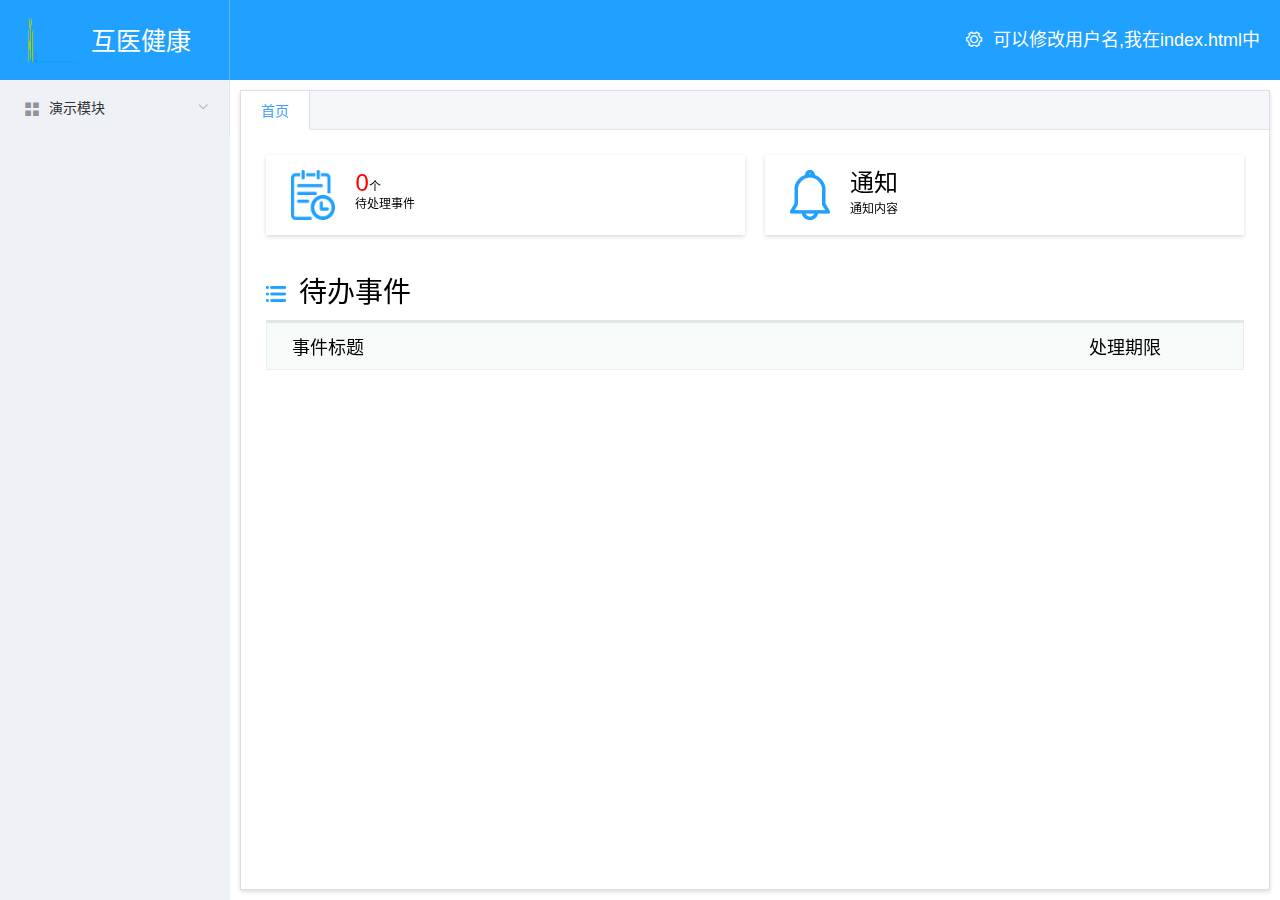
==== code/vaey/html/index.html @ 410dc866 "add" ====
<!DOCTYPE html>
<html lang="zh-CN">
<head>
    <meta charset="UTF-8">
    <title>互医健康UI系统展示</title>
    <link rel="stylesheet" href="../lib/element-ui/element.css">
    <link rel="stylesheet" href="../css/common.css">
    <script src="../lib/babel-polyfill/polyfill.min.js"></script>
    <script src="../lib/vue/vue.js"></script>
    <script src="../lib/element-ui/element.js"></script>
    <script src="../lib/jquery/jquery3.5.1.js"></script>
    <link rel="stylesheet" href="../component/frame/frame.css">
    <script src="../component/frame/frame.js"></script>
</head>
<body style="height: 100%;">
    <div id="app">
        <frame-component
                ref="framecomponent"
                :user-name="userName"
                logo-txt="互医健康"
                menu-url="/BNWeb/menuAction/createMenu"
                default-src="default.html"
                img-url="../img/hyjk.png"
        ></frame-component>
    </div>
</body>

<script>

    var vm = new Vue({
        el: '#app',
        data: function () {

            var _this = this
            return {
                userName: '可以修改用户名,我在index.html中'
            }
        },
        created: function () {
            var name = decodeURI(getUrlParams('userName'));
            if(name !== "undefined") {
                this.userName = name
            }
        },
        methods: {

        }
    });

    function getUrlParams(name) {
        var param = window.location.search === "" ? window.location.hash : window.location.search;
        if (param.length > 1) param = param.substring(param.indexOf("?") + 1).split("&");
        var paramObj = {};
        for (var i = 0; i < param.length; i++) {
            var p = param[i].split("=");
            paramObj[p[0]] = p[1];
        }
        if (name) return paramObj[name];
        return paramObj;
    }

    window.addEventListener('message', function (e) {

        var param = e.data;

        switch (param.type) {
            //1就是打开一个windows
            case 1:
                vm.$refs.framecomponent.openTaskWindow(param)
                //vm.$refs.framecomponent.openTaskWindow(param.opId, param.title, param.nodeName, param.nodeKey)
                break;
            default:
                break;
        }
    });
</script>

</html>
---- code/vaey/lib/element-ui/element.css ----
@charset "UTF-8";.el-pagination--small .arrow.disabled,.el-table .el-table__cell.is-hidden>*,.el-table .hidden-columns,.el-table--hidden{visibility:hidden}.el-dropdown .el-dropdown-selfdefine:focus:active,.el-dropdown .el-dropdown-selfdefine:focus:not(.focusing),.el-message__closeBtn:focus,.el-message__content:focus,.el-popover:focus,.el-popover:focus:active,.el-popover__reference:focus:hover,.el-popover__reference:focus:not(.focusing),.el-rate:active,.el-rate:focus,.el-tooltip:focus:hover,.el-tooltip:focus:not(.focusing),.el-upload-list__item.is-success:active,.el-upload-list__item.is-success:not(.focusing):focus{outline-width:0}.el-input__suffix,.el-tree.is-dragging .el-tree-node__content *{pointer-events:none}@font-face{font-family:element-icons;src:url(fonts/element-icons.woff) format("woff"),url(fonts/element-icons.ttf) format("truetype");font-weight:400;font-display:"auto";font-style:normal}[class*=" el-icon-"],[class^=el-icon-]{font-family:element-icons!important;speak:none;font-style:normal;font-weight:400;font-variant:normal;text-transform:none;line-height:1;vertical-align:baseline;display:inline-block;-webkit-font-smoothing:antialiased;-moz-osx-font-smoothing:grayscale}.el-icon-ice-cream-round:before{content:"\e6a0"}.el-icon-ice-cream-square:before{content:"\e6a3"}.el-icon-lollipop:before{content:"\e6a4"}.el-icon-potato-strips:before{content:"\e6a5"}.el-icon-milk-tea:before{content:"\e6a6"}.el-icon-ice-drink:before{content:"\e6a7"}.el-icon-ice-tea:before{content:"\e6a9"}.el-icon-coffee:before{content:"\e6aa"}.el-icon-orange:before{content:"\e6ab"}.el-icon-pear:before{content:"\e6ac"}.el-icon-apple:before{content:"\e6ad"}.el-icon-cherry:before{content:"\e6ae"}.el-icon-watermelon:before{content:"\e6af"}.el-icon-grape:before{content:"\e6b0"}.el-icon-refrigerator:before{content:"\e6b1"}.el-icon-goblet-square-full:before{content:"\e6b2"}.el-icon-goblet-square:before{content:"\e6b3"}.el-icon-goblet-full:before{content:"\e6b4"}.el-icon-goblet:before{content:"\e6b5"}.el-icon-cold-drink:before{content:"\e6b6"}.el-icon-coffee-cup:before{content:"\e6b8"}.el-icon-water-cup:before{content:"\e6b9"}.el-icon-hot-water:before{content:"\e6ba"}.el-icon-ice-cream:before{content:"\e6bb"}.el-icon-dessert:before{content:"\e6bc"}.el-icon-sugar:before{content:"\e6bd"}.el-icon-tableware:before{content:"\e6be"}.el-icon-burger:before{content:"\e6bf"}.el-icon-knife-fork:before{content:"\e6c1"}.el-icon-fork-spoon:before{content:"\e6c2"}.el-icon-chicken:before{content:"\e6c3"}.el-icon-food:before{content:"\e6c4"}.el-icon-dish-1:before{content:"\e6c5"}.el-icon-dish:before{content:"\e6c6"}.el-icon-moon-night:before{content:"\e6ee"}.el-icon-moon:before{content:"\e6f0"}.el-icon-cloudy-and-sunny:before{content:"\e6f1"}.el-icon-partly-cloudy:before{content:"\e6f2"}.el-icon-cloudy:before{content:"\e6f3"}.el-icon-sunny:before{content:"\e6f6"}.el-icon-sunset:before{content:"\e6f7"}.el-icon-sunrise-1:before{content:"\e6f8"}.el-icon-sunrise:before{content:"\e6f9"}.el-icon-heavy-rain:before{content:"\e6fa"}.el-icon-lightning:before{content:"\e6fb"}.el-icon-light-rain:before{content:"\e6fc"}.el-icon-wind-power:before{content:"\e6fd"}.el-icon-baseball:before{content:"\e712"}.el-icon-soccer:before{content:"\e713"}.el-icon-football:before{content:"\e715"}.el-icon-basketball:before{content:"\e716"}.el-icon-ship:before{content:"\e73f"}.el-icon-truck:before{content:"\e740"}.el-icon-bicycle:before{content:"\e741"}.el-icon-mobile-phone:before{content:"\e6d3"}.el-icon-service:before{content:"\e6d4"}.el-icon-key:before{content:"\e6e2"}.el-icon-unlock:before{content:"\e6e4"}.el-icon-lock:before{content:"\e6e5"}.el-icon-watch:before{content:"\e6fe"}.el-icon-watch-1:before{content:"\e6ff"}.el-icon-timer:before{content:"\e702"}.el-icon-alarm-clock:before{content:"\e703"}.el-icon-map-location:before{content:"\e704"}.el-icon-delete-location:before{content:"\e705"}.el-icon-add-location:before{content:"\e706"}.el-icon-location-information:before{content:"\e707"}.el-icon-location-outline:before{content:"\e708"}.el-icon-location:before{content:"\e79e"}.el-icon-place:before{content:"\e709"}.el-icon-discover:before{content:"\e70a"}.el-icon-first-aid-kit:before{content:"\e70b"}.el-icon-trophy-1:before{content:"\e70c"}.el-icon-trophy:before{content:"\e70d"}.el-icon-medal:before{content:"\e70e"}.el-icon-medal-1:before{content:"\e70f"}.el-icon-stopwatch:before{content:"\e710"}.el-icon-mic:before{content:"\e711"}.el-icon-copy-document:before{content:"\e718"}.el-icon-full-screen:before{content:"\e719"}.el-icon-switch-button:before{content:"\e71b"}.el-icon-aim:before{content:"\e71c"}.el-icon-crop:before{content:"\e71d"}.el-icon-odometer:before{content:"\e71e"}.el-icon-time:before{content:"\e71f"}.el-icon-bangzhu:before{content:"\e724"}.el-icon-close-notification:before{content:"\e726"}.el-icon-microphone:before{content:"\e727"}.el-icon-turn-off-microphone:before{content:"\e728"}.el-icon-position:before{content:"\e729"}.el-icon-postcard:before{content:"\e72a"}.el-icon-message:before{content:"\e72b"}.el-icon-chat-line-square:before{content:"\e72d"}.el-icon-chat-dot-square:before{content:"\e72e"}.el-icon-chat-dot-round:before{content:"\e72f"}.el-icon-chat-square:before{content:"\e730"}.el-icon-chat-line-round:before{content:"\e731"}.el-icon-chat-round:before{content:"\e732"}.el-icon-set-up:before{content:"\e733"}.el-icon-turn-off:before{content:"\e734"}.el-icon-open:before{content:"\e735"}.el-icon-connection:before{content:"\e736"}.el-icon-link:before{content:"\e737"}.el-icon-cpu:before{content:"\e738"}.el-icon-thumb:before{content:"\e739"}.el-icon-female:before{content:"\e73a"}.el-icon-male:before{content:"\e73b"}.el-icon-guide:before{content:"\e73c"}.el-icon-news:before{content:"\e73e"}.el-icon-price-tag:before{content:"\e744"}.el-icon-discount:before{content:"\e745"}.el-icon-wallet:before{content:"\e747"}.el-icon-coin:before{content:"\e748"}.el-icon-money:before{content:"\e749"}.el-icon-bank-card:before{content:"\e74a"}.el-icon-box:before{content:"\e74b"}.el-icon-present:before{content:"\e74c"}.el-icon-sell:before{content:"\e6d5"}.el-icon-sold-out:before{content:"\e6d6"}.el-icon-shopping-bag-2:before{content:"\e74d"}.el-icon-shopping-bag-1:before{content:"\e74e"}.el-icon-shopping-cart-2:before{content:"\e74f"}.el-icon-shopping-cart-1:before{content:"\e750"}.el-icon-shopping-cart-full:before{content:"\e751"}.el-icon-smoking:before{content:"\e752"}.el-icon-no-smoking:before{content:"\e753"}.el-icon-house:before{content:"\e754"}.el-icon-table-lamp:before{content:"\e755"}.el-icon-school:before{content:"\e756"}.el-icon-office-building:before{content:"\e757"}.el-icon-toilet-paper:before{content:"\e758"}.el-icon-notebook-2:before{content:"\e759"}.el-icon-notebook-1:before{content:"\e75a"}.el-icon-files:before{content:"\e75b"}.el-icon-collection:before{content:"\e75c"}.el-icon-receiving:before{content:"\e75d"}.el-icon-suitcase-1:before{content:"\e760"}.el-icon-suitcase:before{content:"\e761"}.el-icon-film:before{content:"\e763"}.el-icon-collection-tag:before{content:"\e765"}.el-icon-data-analysis:before{content:"\e766"}.el-icon-pie-chart:before{content:"\e767"}.el-icon-data-board:before{content:"\e768"}.el-icon-data-line:before{content:"\e76d"}.el-icon-reading:before{content:"\e769"}.el-icon-magic-stick:before{content:"\e76a"}.el-icon-coordinate:before{content:"\e76b"}.el-icon-mouse:before{content:"\e76c"}.el-icon-brush:before{content:"\e76e"}.el-icon-headset:before{content:"\e76f"}.el-icon-umbrella:before{content:"\e770"}.el-icon-scissors:before{content:"\e771"}.el-icon-mobile:before{content:"\e773"}.el-icon-attract:before{content:"\e774"}.el-icon-monitor:before{content:"\e775"}.el-icon-search:before{content:"\e778"}.el-icon-takeaway-box:before{content:"\e77a"}.el-icon-paperclip:before{content:"\e77d"}.el-icon-printer:before{content:"\e77e"}.el-icon-document-add:before{content:"\e782"}.el-icon-document:before{content:"\e785"}.el-icon-document-checked:before{content:"\e786"}.el-icon-document-copy:before{content:"\e787"}.el-icon-document-delete:before{content:"\e788"}.el-icon-document-remove:before{content:"\e789"}.el-icon-tickets:before{content:"\e78b"}.el-icon-folder-checked:before{content:"\e77f"}.el-icon-folder-delete:before{content:"\e780"}.el-icon-folder-remove:before{content:"\e781"}.el-icon-folder-add:before{content:"\e783"}.el-icon-folder-opened:before{content:"\e784"}.el-icon-folder:before{content:"\e78a"}.el-icon-edit-outline:before{content:"\e764"}.el-icon-edit:before{content:"\e78c"}.el-icon-date:before{content:"\e78e"}.el-icon-c-scale-to-original:before{content:"\e7c6"}.el-icon-view:before{content:"\e6ce"}.el-icon-loading:before{content:"\e6cf"}.el-icon-rank:before{content:"\e6d1"}.el-icon-sort-down:before{content:"\e7c4"}.el-icon-sort-up:before{content:"\e7c5"}.el-icon-sort:before{content:"\e6d2"}.el-icon-finished:before{content:"\e6cd"}.el-icon-refresh-left:before{content:"\e6c7"}.el-icon-refresh-right:before{content:"\e6c8"}.el-icon-refresh:before{content:"\e6d0"}.el-icon-video-play:before{content:"\e7c0"}.el-icon-video-pause:before{content:"\e7c1"}.el-icon-d-arrow-right:before{content:"\e6dc"}.el-icon-d-arrow-left:before{content:"\e6dd"}.el-icon-arrow-up:before{content:"\e6e1"}.el-icon-arrow-down:before{content:"\e6df"}.el-icon-arrow-right:before{content:"\e6e0"}.el-icon-arrow-left:before{content:"\e6de"}.el-icon-top-right:before{content:"\e6e7"}.el-icon-top-left:before{content:"\e6e8"}.el-icon-top:before{content:"\e6e6"}.el-icon-bottom:before{content:"\e6eb"}.el-icon-right:before{content:"\e6e9"}.el-icon-back:before{content:"\e6ea"}.el-icon-bottom-right:before{content:"\e6ec"}.el-icon-bottom-left:before{content:"\e6ed"}.el-icon-caret-top:before{content:"\e78f"}.el-icon-caret-bottom:before{content:"\e790"}.el-icon-caret-right:before{content:"\e791"}.el-icon-caret-left:before{content:"\e792"}.el-icon-d-caret:before{content:"\e79a"}.el-icon-share:before{content:"\e793"}.el-icon-menu:before{content:"\e798"}.el-icon-s-grid:before{content:"\e7a6"}.el-icon-s-check:before{content:"\e7a7"}.el-icon-s-data:before{content:"\e7a8"}.el-icon-s-opportunity:before{content:"\e7aa"}.el-icon-s-custom:before{content:"\e7ab"}.el-icon-s-claim:before{content:"\e7ad"}.el-icon-s-finance:before{content:"\e7ae"}.el-icon-s-comment:before{content:"\e7af"}.el-icon-s-flag:before{content:"\e7b0"}.el-icon-s-marketing:before{content:"\e7b1"}.el-icon-s-shop:before{content:"\e7b4"}.el-icon-s-open:before{content:"\e7b5"}.el-icon-s-management:before{content:"\e7b6"}.el-icon-s-ticket:before{content:"\e7b7"}.el-icon-s-release:before{content:"\e7b8"}.el-icon-s-home:before{content:"\e7b9"}.el-icon-s-promotion:before{content:"\e7ba"}.el-icon-s-operation:before{content:"\e7bb"}.el-icon-s-unfold:before{content:"\e7bc"}.el-icon-s-fold:before{content:"\e7a9"}.el-icon-s-platform:before{content:"\e7bd"}.el-icon-s-order:before{content:"\e7be"}.el-icon-s-cooperation:before{content:"\e7bf"}.el-icon-bell:before{content:"\e725"}.el-icon-message-solid:before{content:"\e799"}.el-icon-video-camera:before{content:"\e772"}.el-icon-video-camera-solid:before{content:"\e796"}.el-icon-camera:before{content:"\e779"}.el-icon-camera-solid:before{content:"\e79b"}.el-icon-download:before{content:"\e77c"}.el-icon-upload2:before{content:"\e77b"}.el-icon-upload:before{content:"\e7c3"}.el-icon-picture-outline-round:before{content:"\e75f"}.el-icon-picture-outline:before{content:"\e75e"}.el-icon-picture:before{content:"\e79f"}.el-icon-close:before{content:"\e6db"}.el-icon-check:before{content:"\e6da"}.el-icon-plus:before{content:"\e6d9"}.el-icon-minus:before{content:"\e6d8"}.el-icon-help:before{content:"\e73d"}.el-icon-s-help:before{content:"\e7b3"}.el-icon-circle-close:before{content:"\e78d"}.el-icon-circle-check:before{content:"\e720"}.el-icon-circle-plus-outline:before{content:"\e723"}.el-icon-remove-outline:before{content:"\e722"}.el-icon-zoom-out:before{content:"\e776"}.el-icon-zoom-in:before{content:"\e777"}.el-icon-error:before{content:"\e79d"}.el-icon-success:before{content:"\e79c"}.el-icon-circle-plus:before{content:"\e7a0"}.el-icon-remove:before{content:"\e7a2"}.el-icon-info:before{content:"\e7a1"}.el-icon-question:before{content:"\e7a4"}.el-icon-warning-outline:before{content:"\e6c9"}.el-icon-warning:before{content:"\e7a3"}.el-icon-goods:before{content:"\e7c2"}.el-icon-s-goods:before{content:"\e7b2"}.el-icon-star-off:before{content:"\e717"}.el-icon-star-on:before{content:"\e797"}.el-icon-more-outline:before{content:"\e6cc"}.el-icon-more:before{content:"\e794"}.el-icon-phone-outline:before{content:"\e6cb"}.el-icon-phone:before{content:"\e795"}.el-icon-user:before{content:"\e6e3"}.el-icon-user-solid:before{content:"\e7a5"}.el-icon-setting:before{content:"\e6ca"}.el-icon-s-tools:before{content:"\e7ac"}.el-icon-delete:before{content:"\e6d7"}.el-icon-delete-solid:before{content:"\e7c9"}.el-icon-eleme:before{content:"\e7c7"}.el-icon-platform-eleme:before{content:"\e7ca"}.el-icon-loading{-webkit-animation:rotating 2s linear infinite;animation:rotating 2s linear infinite}.el-icon--right{margin-left:5px}.el-icon--left{margin-right:5px}@-webkit-keyframes rotating{0%{-webkit-transform:rotateZ(0);transform:rotateZ(0)}100%{-webkit-transform:rotateZ(360deg);transform:rotateZ(360deg)}}@keyframes rotating{0%{-webkit-transform:rotateZ(0);transform:rotateZ(0)}100%{-webkit-transform:rotateZ(360deg);transform:rotateZ(360deg)}}.el-pagination{white-space:nowrap;padding:2px 5px;color:#303133;font-weight:700}.el-pagination::after,.el-pagination::before{display:table;content:""}.el-pagination::after{clear:both}.el-pagination button,.el-pagination span:not([class*=suffix]){display:inline-block;font-size:13px;min-width:35.5px;height:28px;line-height:28px;vertical-align:top;-webkit-box-sizing:border-box;box-sizing:border-box}.el-pagination .el-input__inner{text-align:center;-moz-appearance:textfield;line-height:normal}.el-pagination .el-input__suffix{right:0;-webkit-transform:scale(.8);transform:scale(.8)}.el-pagination .el-select .el-input{width:100px;margin:0 5px}.el-pagination .el-select .el-input .el-input__inner{padding-right:25px;border-radius:3px}.el-pagination button{border:none;padding:0 6px;background:0 0}.el-pagination button:focus{outline:0}.el-pagination button:hover{color:#409EFF}.el-pagination button:disabled{color:#C0C4CC;background-color:#FFF;cursor:not-allowed}.el-pagination .btn-next,.el-pagination .btn-prev{background:center center no-repeat #FFF;background-size:16px;cursor:pointer;margin:0;color:#303133}.el-pagination .btn-next .el-icon,.el-pagination .btn-prev .el-icon{display:block;font-size:12px;font-weight:700}.el-pagination .btn-prev{padding-right:12px}.el-pagination .btn-next{padding-left:12px}.el-pagination .el-pager li.disabled{color:#C0C4CC;cursor:not-allowed}.el-pager li,.el-pager li.btn-quicknext:hover,.el-pager li.btn-quickprev:hover{cursor:pointer}.el-pagination--small .btn-next,.el-pagination--small .btn-prev,.el-pagination--small .el-pager li,.el-pagination--small .el-pager li.btn-quicknext,.el-pagination--small .el-pager li.btn-quickprev,.el-pagination--small .el-pager li:last-child{border-color:transparent;font-size:12px;line-height:22px;height:22px;min-width:22px}.el-pagination--small .more::before,.el-pagination--small li.more::before{line-height:24px}.el-pagination--small button,.el-pagination--small span:not([class*=suffix]){height:22px;line-height:22px}.el-pagination--small .el-pagination__editor,.el-pagination--small .el-pagination__editor.el-input .el-input__inner{height:22px}.el-pagination__sizes{margin:0 10px 0 0;font-weight:400;color:#606266}.el-pagination__sizes .el-input .el-input__inner{font-size:13px;padding-left:8px}.el-pagination__sizes .el-input .el-input__inner:hover{border-color:#409EFF}.el-pagination__total{margin-right:10px;font-weight:400;color:#606266}.el-pagination__jump{margin-left:24px;font-weight:400;color:#606266}.el-pagination__jump .el-input__inner{padding:0 3px}.el-pagination__rightwrapper{float:right}.el-pagination__editor{line-height:18px;padding:0 2px;height:28px;text-align:center;margin:0 2px;-webkit-box-sizing:border-box;box-sizing:border-box;border-radius:3px}.el-pager,.el-pagination.is-background .btn-next,.el-pagination.is-background .btn-prev{padding:0}.el-pagination__editor.el-input{width:50px}.el-pagination__editor.el-input .el-input__inner{height:28px}.el-pagination__editor .el-input__inner::-webkit-inner-spin-button,.el-pagination__editor .el-input__inner::-webkit-outer-spin-button{-webkit-appearance:none;margin:0}.el-pagination.is-background .btn-next,.el-pagination.is-background .btn-prev,.el-pagination.is-background .el-pager li{margin:0 5px;background-color:#f4f4f5;color:#606266;min-width:30px;border-radius:2px}.el-pagination.is-background .btn-next.disabled,.el-pagination.is-background .btn-next:disabled,.el-pagination.is-background .btn-prev.disabled,.el-pagination.is-background .btn-prev:disabled,.el-pagination.is-background .el-pager li.disabled{color:#C0C4CC}.el-pagination.is-background .el-pager li:not(.disabled):hover{color:#409EFF}.el-pagination.is-background .el-pager li:not(.disabled).active{background-color:#409EFF;color:#FFF}.el-dialog,.el-pager li{background:#FFF;-webkit-box-sizing:border-box}.el-pagination.is-background.el-pagination--small .btn-next,.el-pagination.is-background.el-pagination--small .btn-prev,.el-pagination.is-background.el-pagination--small .el-pager li{margin:0 3px;min-width:22px}.el-pager,.el-pager li{vertical-align:top;margin:0;display:inline-block}.el-pager{-webkit-user-select:none;-moz-user-select:none;-ms-user-select:none;user-select:none;list-style:none;font-size:0}.el-date-table,.el-table th.el-table__cell{-webkit-user-select:none;-moz-user-select:none}.el-pager .more::before{line-height:30px}.el-pager li{padding:0 4px;font-size:13px;min-width:35.5px;height:28px;line-height:28px;box-sizing:border-box;text-align:center}.el-menu--collapse .el-menu .el-submenu,.el-menu--popup{min-width:200px}.el-pager li.btn-quicknext,.el-pager li.btn-quickprev{line-height:28px;color:#303133}.el-pager li.btn-quicknext.disabled,.el-pager li.btn-quickprev.disabled{color:#C0C4CC}.el-pager li.active+li{border-left:0}.el-pager li:hover{color:#409EFF}.el-pager li.active{color:#409EFF;cursor:default}@-webkit-keyframes v-modal-in{0%{opacity:0}}@-webkit-keyframes v-modal-out{100%{opacity:0}}.el-dialog{position:relative;margin:0 auto 50px;border-radius:2px;-webkit-box-shadow:0 1px 3px rgba(0,0,0,.3);box-shadow:0 1px 3px rgba(0,0,0,.3);box-sizing:border-box;width:50%}.el-dialog.is-fullscreen{width:100%;margin-top:0;margin-bottom:0;height:100%;overflow:auto}.el-dialog__wrapper{position:fixed;top:0;right:0;bottom:0;left:0;overflow:auto;margin:0}.el-dialog__header{padding:20px 20px 10px}.el-dialog__headerbtn{position:absolute;top:20px;right:20px;padding:0;background:0 0;border:none;outline:0;cursor:pointer;font-size:16px}.el-dialog__headerbtn .el-dialog__close{color:#909399}.el-dialog__headerbtn:focus .el-dialog__close,.el-dialog__headerbtn:hover .el-dialog__close{color:#409EFF}.el-dialog__title{line-height:24px;font-size:18px;color:#303133}.el-dialog__body{padding:30px 20px;color:#606266;font-size:14px;word-break:break-all}.el-dialog__footer{padding:10px 20px 20px;text-align:right;-webkit-box-sizing:border-box;box-sizing:border-box}.el-dialog--center{text-align:center}.el-dialog--center .el-dialog__body{text-align:initial;padding:25px 25px 30px}.el-dialog--center .el-dialog__footer{text-align:inherit}.dialog-fade-enter-active{-webkit-animation:dialog-fade-in .3s;animation:dialog-fade-in .3s}.dialog-fade-leave-active{-webkit-animation:dialog-fade-out .3s;animation:dialog-fade-out .3s}@-webkit-keyframes dialog-fade-in{0%{-webkit-transform:translate3d(0,-20px,0);transform:translate3d(0,-20px,0);opacity:0}100%{-webkit-transform:translate3d(0,0,0);transform:translate3d(0,0,0);opacity:1}}@keyframes dialog-fade-in{0%{-webkit-transform:translate3d(0,-20px,0);transform:translate3d(0,-20px,0);opacity:0}100%{-webkit-transform:translate3d(0,0,0);transform:translate3d(0,0,0);opacity:1}}@-webkit-keyframes dialog-fade-out{0%{-webkit-transform:translate3d(0,0,0);transform:translate3d(0,0,0);opacity:1}100%{-webkit-transform:translate3d(0,-20px,0);transform:translate3d(0,-20px,0);opacity:0}}@keyframes dialog-fade-out{0%{-webkit-transform:translate3d(0,0,0);transform:translate3d(0,0,0);opacity:1}100%{-webkit-transform:translate3d(0,-20px,0);transform:translate3d(0,-20px,0);opacity:0}}.el-autocomplete{position:relative;display:inline-block}.el-autocomplete-suggestion{margin:5px 0;-webkit-box-shadow:0 2px 12px 0 rgba(0,0,0,.1);box-shadow:0 2px 12px 0 rgba(0,0,0,.1);border-radius:4px;border:1px solid #E4E7ED;-webkit-box-sizing:border-box;box-sizing:border-box;background-color:#FFF}.el-dropdown-menu,.el-menu--collapse .el-submenu .el-menu{z-index:10;-webkit-box-shadow:0 2px 12px 0 rgba(0,0,0,.1)}.el-autocomplete-suggestion__wrap{max-height:280px;padding:10px 0;-webkit-box-sizing:border-box;box-sizing:border-box}.el-autocomplete-suggestion__list{margin:0;padding:0}.el-autocomplete-suggestion li{padding:0 20px;margin:0;line-height:34px;cursor:pointer;color:#606266;font-size:14px;list-style:none;white-space:nowrap;overflow:hidden;text-overflow:ellipsis}.el-autocomplete-suggestion li.highlighted,.el-autocomplete-suggestion li:hover{background-color:#F5F7FA}.el-autocomplete-suggestion li.divider{margin-top:6px;border-top:1px solid #000}.el-autocomplete-suggestion li.divider:last-child{margin-bottom:-6px}.el-autocomplete-suggestion.is-loading li{text-align:center;height:100px;line-height:100px;font-size:20px;color:#999}.el-autocomplete-suggestion.is-loading li::after{display:inline-block;content:"";height:100%;vertical-align:middle}.el-autocomplete-suggestion.is-loading li:hover{background-color:#FFF}.el-autocomplete-suggestion.is-loading .el-icon-loading{vertical-align:middle}.el-dropdown{display:inline-block;position:relative;color:#606266;font-size:14px}.el-dropdown .el-button-group{display:block}.el-dropdown .el-button-group .el-button{float:none}.el-dropdown .el-dropdown__caret-button{padding-left:5px;padding-right:5px;position:relative;border-left:none}.el-dropdown .el-dropdown__caret-button::before{content:"";position:absolute;display:block;width:1px;top:5px;bottom:5px;left:0;background:rgba(255,255,255,.5)}.el-dropdown .el-dropdown__caret-button.el-button--default::before{background:rgba(220,223,230,.5)}.el-dropdown .el-dropdown__caret-button:hover:not(.is-disabled)::before{top:0;bottom:0}.el-dropdown .el-dropdown__caret-button .el-dropdown__icon{padding-left:0}.el-dropdown__icon{font-size:12px;margin:0 3px}.el-dropdown [disabled]{cursor:not-allowed;color:#bbb}.el-dropdown-menu{position:absolute;top:0;left:0;padding:10px 0;margin:5px 0;background-color:#FFF;border:1px solid #EBEEF5;border-radius:4px;box-shadow:0 2px 12px 0 rgba(0,0,0,.1)}.el-dropdown-menu__item{list-style:none;line-height:36px;padding:0 20px;margin:0;font-size:14px;color:#606266;cursor:pointer;outline:0}.el-dropdown-menu__item:focus,.el-dropdown-menu__item:not(.is-disabled):hover{background-color:#ecf5ff;color:#66b1ff}.el-dropdown-menu__item i{margin-right:5px}.el-dropdown-menu__item--divided{position:relative;margin-top:6px;border-top:1px solid #EBEEF5}.el-dropdown-menu__item--divided:before{content:"";height:6px;display:block;margin:0 -20px;background-color:#FFF}.el-dropdown-menu__item.is-disabled{cursor:default;color:#bbb;pointer-events:none}.el-dropdown-menu--medium{padding:6px 0}.el-dropdown-menu--medium .el-dropdown-menu__item{line-height:30px;padding:0 17px;font-size:14px}.el-dropdown-menu--medium .el-dropdown-menu__item.el-dropdown-menu__item--divided{margin-top:6px}.el-dropdown-menu--medium .el-dropdown-menu__item.el-dropdown-menu__item--divided:before{height:6px;margin:0 -17px}.el-dropdown-menu--small{padding:6px 0}.el-dropdown-menu--small .el-dropdown-menu__item{line-height:27px;padding:0 15px;font-size:13px}.el-dropdown-menu--small .el-dropdown-menu__item.el-dropdown-menu__item--divided{margin-top:4px}.el-dropdown-menu--small .el-dropdown-menu__item.el-dropdown-menu__item--divided:before{height:4px;margin:0 -15px}.el-dropdown-menu--mini{padding:3px 0}.el-dropdown-menu--mini .el-dropdown-menu__item{line-height:24px;padding:0 10px;font-size:12px}.el-dropdown-menu--mini .el-dropdown-menu__item.el-dropdown-menu__item--divided{margin-top:3px}.el-dropdown-menu--mini .el-dropdown-menu__item.el-dropdown-menu__item--divided:before{height:3px;margin:0 -10px}.el-menu{border-right:solid 1px #e6e6e6;list-style:none;position:relative;margin:0;padding-left:0;background-color:#FFF}.el-menu--horizontal>.el-menu-item:not(.is-disabled):focus,.el-menu--horizontal>.el-menu-item:not(.is-disabled):hover,.el-menu--horizontal>.el-submenu .el-submenu__title:hover{background-color:#fff}.el-menu::after,.el-menu::before{display:table;content:""}.el-menu::after{clear:both}.el-menu.el-menu--horizontal{border-bottom:solid 1px #e6e6e6}.el-menu--horizontal{border-right:none}.el-menu--horizontal>.el-menu-item{float:left;height:60px;line-height:60px;margin:0;border-bottom:2px solid transparent;color:#909399}.el-menu--horizontal>.el-menu-item a,.el-menu--horizontal>.el-menu-item a:hover{color:inherit}.el-menu--horizontal>.el-submenu{float:left}.el-menu--horizontal>.el-submenu:focus,.el-menu--horizontal>.el-submenu:hover{outline:0}.el-menu--horizontal>.el-submenu:focus .el-submenu__title,.el-menu--horizontal>.el-submenu:hover .el-submenu__title{color:#303133}.el-menu--horizontal>.el-submenu.is-active .el-submenu__title{border-bottom:2px solid #409EFF;color:#303133}.el-menu--horizontal>.el-submenu .el-submenu__title{height:60px;line-height:60px;border-bottom:2px solid transparent;color:#909399}.el-menu--horizontal>.el-submenu .el-submenu__icon-arrow{position:static;vertical-align:middle;margin-left:8px;margin-top:-3px}.el-menu--horizontal .el-menu .el-menu-item,.el-menu--horizontal .el-menu .el-submenu__title{background-color:#FFF;float:none;height:36px;line-height:36px;padding:0 10px;color:#909399}.el-menu--horizontal .el-menu .el-menu-item.is-active,.el-menu--horizontal .el-menu .el-submenu.is-active>.el-submenu__title{color:#303133}.el-menu--horizontal .el-menu-item:not(.is-disabled):focus,.el-menu--horizontal .el-menu-item:not(.is-disabled):hover{outline:0;color:#303133}.el-menu--horizontal>.el-menu-item.is-active{border-bottom:2px solid #409EFF;color:#303133}.el-menu--collapse{width:64px}.el-menu--collapse>.el-menu-item [class^=el-icon-],.el-menu--collapse>.el-submenu>.el-submenu__title [class^=el-icon-]{margin:0;vertical-align:middle;width:24px;text-align:center}.el-menu--collapse>.el-menu-item .el-submenu__icon-arrow,.el-menu--collapse>.el-submenu>.el-submenu__title .el-submenu__icon-arrow{display:none}.el-menu--collapse>.el-menu-item span,.el-menu--collapse>.el-submenu>.el-submenu__title span{height:0;width:0;overflow:hidden;visibility:hidden;display:inline-block}.el-menu--collapse>.el-menu-item.is-active i{color:inherit}.el-menu--collapse .el-submenu{position:relative}.el-menu--collapse .el-submenu .el-menu{position:absolute;margin-left:5px;top:0;left:100%;border:1px solid #E4E7ED;border-radius:2px;box-shadow:0 2px 12px 0 rgba(0,0,0,.1)}.el-menu-item,.el-submenu__title{height:56px;line-height:56px;position:relative;-webkit-box-sizing:border-box;white-space:nowrap;list-style:none}.el-menu--collapse .el-submenu.is-opened>.el-submenu__title .el-submenu__icon-arrow{-webkit-transform:none;transform:none}.el-menu--popup{z-index:100;border:none;padding:5px 0;border-radius:2px;-webkit-box-shadow:0 2px 12px 0 rgba(0,0,0,.1);box-shadow:0 2px 12px 0 rgba(0,0,0,.1)}.el-menu--popup-bottom-start{margin-top:5px}.el-menu--popup-right-start{margin-left:5px;margin-right:5px}.el-menu-item{font-size:14px;color:#303133;padding:0 20px;cursor:pointer;-webkit-transition:border-color .3s,background-color .3s,color .3s;transition:border-color .3s,background-color .3s,color .3s;box-sizing:border-box}.el-menu-item *{vertical-align:middle}.el-menu-item i{color:#909399}.el-menu-item:focus,.el-menu-item:hover{outline:0;background-color:#ecf5ff}.el-menu-item.is-disabled{opacity:.25;cursor:not-allowed;background:0 0!important}.el-menu-item [class^=el-icon-]{margin-right:5px;width:24px;text-align:center;font-size:18px;vertical-align:middle}.el-menu-item.is-active{color:#409EFF}.el-menu-item.is-active i{color:inherit}.el-submenu{list-style:none;margin:0;padding-left:0}.el-submenu__title{font-size:14px;color:#303133;padding:0 20px;cursor:pointer;-webkit-transition:border-color .3s,background-color .3s,color .3s;transition:border-color .3s,background-color .3s,color .3s;box-sizing:border-box}.el-submenu__title *{vertical-align:middle}.el-submenu__title i{color:#909399}.el-submenu__title:focus,.el-submenu__title:hover{outline:0;background-color:#ecf5ff}.el-submenu__title.is-disabled{opacity:.25;cursor:not-allowed;background:0 0!important}.el-submenu__title:hover{background-color:#ecf5ff}.el-submenu .el-menu{border:none}.el-submenu .el-menu-item{height:50px;line-height:50px;padding:0 45px;min-width:200px}.el-submenu__icon-arrow{position:absolute;top:50%;right:20px;margin-top:-7px;-webkit-transition:-webkit-transform .3s;transition:-webkit-transform .3s;transition:transform .3s;transition:transform .3s,-webkit-transform .3s;font-size:12px}.el-submenu.is-active .el-submenu__title{border-bottom-color:#409EFF}.el-submenu.is-opened>.el-submenu__title .el-submenu__icon-arrow{-webkit-transform:rotateZ(180deg);transform:rotateZ(180deg)}.el-submenu.is-disabled .el-menu-item,.el-submenu.is-disabled .el-submenu__title{opacity:.25;cursor:not-allowed;background:0 0!important}.el-submenu [class^=el-icon-]{vertical-align:middle;margin-right:5px;width:24px;text-align:center;font-size:18px}.el-menu-item-group>ul{padding:0}.el-menu-item-group__title{padding:7px 0 7px 20px;line-height:normal;font-size:12px;color:#909399}.el-radio-button__inner,.el-radio-group{display:inline-block;line-height:1;vertical-align:middle}.horizontal-collapse-transition .el-submenu__title .el-submenu__icon-arrow{-webkit-transition:.2s;transition:.2s;opacity:0}.el-radio-group{font-size:0}.el-radio-button{position:relative;display:inline-block;outline:0}.el-radio-button__inner{white-space:nowrap;background:#FFF;border:1px solid #DCDFE6;font-weight:500;border-left:0;color:#606266;-webkit-appearance:none;text-align:center;-webkit-box-sizing:border-box;box-sizing:border-box;outline:0;margin:0;position:relative;cursor:pointer;-webkit-transition:all .3s cubic-bezier(.645,.045,.355,1);transition:all .3s cubic-bezier(.645,.045,.355,1);padding:12px 20px;font-size:14px;border-radius:0}.el-radio-button__inner.is-round{padding:12px 20px}.el-radio-button__inner:hover{color:#409EFF}.el-radio-button__inner [class*=el-icon-]{line-height:.9}.el-radio-button__inner [class*=el-icon-]+span{margin-left:5px}.el-radio-button:first-child .el-radio-button__inner{border-left:1px solid #DCDFE6;border-radius:4px 0 0 4px;-webkit-box-shadow:none!important;box-shadow:none!important}.el-radio-button__orig-radio{opacity:0;outline:0;position:absolute;z-index:-1}.el-radio-button__orig-radio:checked+.el-radio-button__inner{color:#FFF;background-color:#409EFF;border-color:#409EFF;-webkit-box-shadow:-1px 0 0 0 #409EFF;box-shadow:-1px 0 0 0 #409EFF}.el-radio-button__orig-radio:disabled+.el-radio-button__inner{color:#C0C4CC;cursor:not-allowed;background-image:none;background-color:#FFF;border-color:#EBEEF5;-webkit-box-shadow:none;box-shadow:none}.el-radio-button__orig-radio:disabled:checked+.el-radio-button__inner{background-color:#F2F6FC}.el-radio-button:last-child .el-radio-button__inner{border-radius:0 4px 4px 0}.el-popover,.el-radio-button:first-child:last-child .el-radio-button__inner{border-radius:4px}.el-radio-button--medium .el-radio-button__inner{padding:10px 20px;font-size:14px;border-radius:0}.el-radio-button--medium .el-radio-button__inner.is-round{padding:10px 20px}.el-radio-button--small .el-radio-button__inner{padding:9px 15px;font-size:12px;border-radius:0}.el-radio-button--small .el-radio-button__inner.is-round{padding:9px 15px}.el-radio-button--mini .el-radio-button__inner{padding:7px 15px;font-size:12px;border-radius:0}.el-radio-button--mini .el-radio-button__inner.is-round{padding:7px 15px}.el-radio-button:focus:not(.is-focus):not(:active):not(.is-disabled){-webkit-box-shadow:0 0 2px 2px #409EFF;box-shadow:0 0 2px 2px #409EFF}.el-switch{display:-webkit-inline-box;display:-ms-inline-flexbox;display:inline-flex;-webkit-box-align:center;-ms-flex-align:center;align-items:center;position:relative;font-size:14px;line-height:20px;height:20px;vertical-align:middle}.el-switch__core,.el-switch__label{display:inline-block;cursor:pointer}.el-switch.is-disabled .el-switch__core,.el-switch.is-disabled .el-switch__label{cursor:not-allowed}.el-switch__label{-webkit-transition:.2s;transition:.2s;height:20px;font-size:14px;font-weight:500;vertical-align:middle;color:#303133}.el-switch__label.is-active{color:#409EFF}.el-switch__label--left{margin-right:10px}.el-switch__label--right{margin-left:10px}.el-switch__label *{line-height:1;font-size:14px;display:inline-block}.el-switch__input{position:absolute;width:0;height:0;opacity:0;margin:0}.el-switch__core{margin:0;position:relative;width:40px;height:20px;border:1px solid #DCDFE6;outline:0;border-radius:10px;-webkit-box-sizing:border-box;box-sizing:border-box;background:#DCDFE6;-webkit-transition:border-color .3s,background-color .3s;transition:border-color .3s,background-color .3s;vertical-align:middle}.el-switch__core:after{content:"";position:absolute;top:1px;left:1px;border-radius:100%;-webkit-transition:all .3s;transition:all .3s;width:16px;height:16px;background-color:#FFF}.el-switch.is-checked .el-switch__core{border-color:#409EFF;background-color:#409EFF}.el-switch.is-checked .el-switch__core::after{left:100%;margin-left:-17px}.el-switch.is-disabled{opacity:.6}.el-switch--wide .el-switch__label.el-switch__label--left span{left:10px}.el-switch--wide .el-switch__label.el-switch__label--right span{right:10px}.el-switch .label-fade-enter,.el-switch .label-fade-leave-active{opacity:0}.el-select-dropdown{position:absolute;z-index:1001;border:1px solid #E4E7ED;border-radius:4px;background-color:#FFF;-webkit-box-shadow:0 2px 12px 0 rgba(0,0,0,.1);box-shadow:0 2px 12px 0 rgba(0,0,0,.1);-webkit-box-sizing:border-box;box-sizing:border-box;margin:5px 0}.el-select-dropdown.is-multiple .el-select-dropdown__item{padding-right:40px}.el-select-dropdown.is-multiple .el-select-dropdown__item.selected{color:#409EFF;background-color:#FFF}.el-select-dropdown.is-multiple .el-select-dropdown__item.selected.hover{background-color:#F5F7FA}.el-select-dropdown.is-multiple .el-select-dropdown__item.selected::after{position:absolute;right:20px;font-family:element-icons;content:"\e6da";font-size:12px;font-weight:700;-webkit-font-smoothing:antialiased;-moz-osx-font-smoothing:grayscale}.el-select-dropdown .el-scrollbar.is-empty .el-select-dropdown__list{padding:0}.el-select-dropdown__empty{padding:10px 0;margin:0;text-align:center;color:#999;font-size:14px}.el-select-dropdown__wrap{max-height:274px}.el-select-dropdown__list{list-style:none;padding:6px 0;margin:0;-webkit-box-sizing:border-box;box-sizing:border-box}.el-select-dropdown__item{font-size:14px;padding:0 20px;position:relative;white-space:nowrap;overflow:hidden;text-overflow:ellipsis;color:#606266;height:34px;line-height:34px;-webkit-box-sizing:border-box;box-sizing:border-box;cursor:pointer}.el-select-dropdown__item.is-disabled{color:#C0C4CC;cursor:not-allowed}.el-select-dropdown__item.is-disabled:hover{background-color:#FFF}.el-select-dropdown__item.hover,.el-select-dropdown__item:hover{background-color:#F5F7FA}.el-select-dropdown__item.selected{color:#409EFF;font-weight:700}.el-select-group{margin:0;padding:0}.el-select-group__wrap{position:relative;list-style:none;margin:0;padding:0}.el-select-group__wrap:not(:last-of-type){padding-bottom:24px}.el-select-group__wrap:not(:last-of-type)::after{content:"";position:absolute;display:block;left:20px;right:20px;bottom:12px;height:1px;background:#E4E7ED}.el-select-group__title{padding-left:20px;font-size:12px;color:#909399;line-height:30px}.el-select-group .el-select-dropdown__item{padding-left:20px}.el-select{display:inline-block;position:relative}.el-select .el-select__tags>span{display:contents}.el-select:hover .el-input__inner{border-color:#C0C4CC}.el-select .el-input__inner{cursor:pointer;padding-right:35px}.el-select .el-input__inner:focus{border-color:#409EFF}.el-select .el-input .el-select__caret{color:#C0C4CC;font-size:14px;-webkit-transition:-webkit-transform .3s;transition:-webkit-transform .3s;transition:transform .3s;transition:transform .3s,-webkit-transform .3s;-webkit-transform:rotateZ(180deg);transform:rotateZ(180deg);cursor:pointer}.el-select .el-input .el-select__caret.is-reverse{-webkit-transform:rotateZ(0);transform:rotateZ(0)}.el-select .el-input .el-select__caret.is-show-close{font-size:14px;text-align:center;-webkit-transform:rotateZ(180deg);transform:rotateZ(180deg);border-radius:100%;color:#C0C4CC;-webkit-transition:color .2s cubic-bezier(.645,.045,.355,1);transition:color .2s cubic-bezier(.645,.045,.355,1)}.el-select .el-input .el-select__caret.is-show-close:hover{color:#909399}.el-select .el-input.is-disabled .el-input__inner{cursor:not-allowed}.el-select .el-input.is-disabled .el-input__inner:hover{border-color:#E4E7ED}.el-select .el-input.is-focus .el-input__inner{border-color:#409EFF}.el-select>.el-input{display:block}.el-select__input{border:none;outline:0;padding:0;margin-left:15px;color:#666;font-size:14px;-webkit-appearance:none;-moz-appearance:none;appearance:none;height:28px;background-color:transparent}.el-select__input.is-mini{height:14px}.el-select__close{cursor:pointer;position:absolute;top:8px;z-index:1000;right:25px;color:#C0C4CC;line-height:18px;font-size:14px}.el-select__close:hover{color:#909399}.el-select__tags{position:absolute;line-height:normal;white-space:normal;z-index:1;top:50%;-webkit-transform:translateY(-50%);transform:translateY(-50%);display:-webkit-box;display:-ms-flexbox;display:flex;-webkit-box-align:center;-ms-flex-align:center;align-items:center;-ms-flex-wrap:wrap;flex-wrap:wrap}.el-select__tags-text{overflow:hidden;text-overflow:ellipsis}.el-select .el-tag{-webkit-box-sizing:border-box;box-sizing:border-box;border-color:transparent;margin:2px 0 2px 6px;background-color:#f0f2f5;display:-webkit-box;display:-ms-flexbox;display:flex;max-width:100%;-webkit-box-align:center;-ms-flex-align:center;align-items:center}.el-select .el-tag__close.el-icon-close{background-color:#C0C4CC;top:0;color:#FFF;-ms-flex-negative:0;flex-shrink:0}.el-select .el-tag__close.el-icon-close:hover{background-color:#909399}.el-table,.el-table__expanded-cell{background-color:#FFF}.el-select .el-tag__close.el-icon-close::before{display:block;-webkit-transform:translate(0,.5px);transform:translate(0,.5px)}.el-table{position:relative;overflow:hidden;-webkit-box-sizing:border-box;box-sizing:border-box;-webkit-box-flex:1;-ms-flex:1;flex:1;width:100%;max-width:100%;font-size:14px;color:#606266}.el-table--mini,.el-table--small,.el-table__expand-icon{font-size:12px}.el-table__empty-block{min-height:60px;text-align:center;width:100%;display:-webkit-box;display:-ms-flexbox;display:flex;-webkit-box-pack:center;-ms-flex-pack:center;justify-content:center;-webkit-box-align:center;-ms-flex-align:center;align-items:center}.el-table__empty-text{line-height:60px;width:50%;color:#909399}.el-table__expand-column .cell{padding:0;text-align:center}.el-table__expand-icon{position:relative;cursor:pointer;color:#666;-webkit-transition:-webkit-transform .2s ease-in-out;transition:-webkit-transform .2s ease-in-out;transition:transform .2s ease-in-out;transition:transform .2s ease-in-out,-webkit-transform .2s ease-in-out;height:20px}.el-table__expand-icon--expanded{-webkit-transform:rotate(90deg);transform:rotate(90deg)}.el-table__expand-icon>.el-icon{position:absolute;left:50%;top:50%;margin-left:-5px;margin-top:-5px}.el-table__expanded-cell[class*=cell]{padding:20px 50px}.el-table__expanded-cell:hover{background-color:transparent!important}.el-table__placeholder{display:inline-block;width:20px}.el-table__append-wrapper{overflow:hidden}.el-table--fit{border-right:0;border-bottom:0}.el-table--fit .el-table__cell.gutter{border-right-width:1px}.el-table--scrollable-x .el-table__body-wrapper{overflow-x:auto}.el-table--scrollable-y .el-table__body-wrapper{overflow-y:auto}.el-table thead{color:#909399;font-weight:500}.el-table thead.is-group th.el-table__cell{background:#F5F7FA}.el-table .el-table__cell{padding:12px 0;min-width:0;-webkit-box-sizing:border-box;box-sizing:border-box;text-overflow:ellipsis;vertical-align:middle;position:relative;text-align:left}.el-table .el-table__cell.is-center{text-align:center}.el-table .el-table__cell.is-right{text-align:right}.el-table .el-table__cell.gutter{width:15px;border-right-width:0;border-bottom-width:0;padding:0}.el-table--medium .el-table__cell{padding:10px 0}.el-table--small .el-table__cell{padding:8px 0}.el-table--mini .el-table__cell{padding:6px 0}.el-table .cell,.el-table--border .el-table__cell:first-child .cell{padding-left:10px}.el-table tr{background-color:#FFF}.el-table tr input[type=checkbox]{margin:0}.el-table td.el-table__cell,.el-table th.el-table__cell.is-leaf{border-bottom:1px solid #EBEEF5}.el-table th.el-table__cell.is-sortable{cursor:pointer}.el-table th.el-table__cell{overflow:hidden;-ms-user-select:none;user-select:none;background-color:#FFF}.el-table th.el-table__cell>.cell{display:inline-block;-webkit-box-sizing:border-box;box-sizing:border-box;position:relative;vertical-align:middle;padding-left:10px;padding-right:10px;width:100%}.el-table th.el-table__cell>.cell.highlight{color:#409EFF}.el-table th.el-table__cell.required>div::before{display:inline-block;content:"";width:8px;height:8px;border-radius:50%;background:#ff4d51;margin-right:5px;vertical-align:middle}.el-table td.el-table__cell div{-webkit-box-sizing:border-box;box-sizing:border-box}.el-table td.el-table__cell.gutter{width:0}.el-table .cell{-webkit-box-sizing:border-box;box-sizing:border-box;overflow:hidden;text-overflow:ellipsis;white-space:normal;word-break:break-all;line-height:23px;padding-right:10px}.el-table .cell.el-tooltip{white-space:nowrap;min-width:50px}.el-table--border,.el-table--group{border:1px solid #EBEEF5}.el-table--border::after,.el-table--group::after,.el-table::before{content:"";position:absolute;background-color:#EBEEF5;z-index:1}.el-table--border::after,.el-table--group::after{top:0;right:0;width:1px;height:100%}.el-table::before{left:0;bottom:0;width:100%;height:1px}.el-table--border{border-right:none;border-bottom:none}.el-table--border.el-loading-parent--relative{border-color:transparent}.el-table--border .el-table__cell,.el-table__body-wrapper .el-table--border.is-scrolling-left~.el-table__fixed{border-right:1px solid #EBEEF5}.el-table--border th.el-table__cell.gutter:last-of-type{border-bottom:1px solid #EBEEF5;border-bottom-width:1px}.el-table--border th.el-table__cell,.el-table__fixed-right-patch{border-bottom:1px solid #EBEEF5}.el-table__fixed,.el-table__fixed-right{position:absolute;top:0;left:0;overflow-x:hidden;overflow-y:hidden;-webkit-box-shadow:0 0 10px rgba(0,0,0,.12);box-shadow:0 0 10px rgba(0,0,0,.12)}.el-table__fixed-right::before,.el-table__fixed::before{content:"";position:absolute;left:0;bottom:0;width:100%;height:1px;background-color:#EBEEF5;z-index:4}.el-table__fixed-right-patch{position:absolute;top:-1px;right:0;background-color:#FFF}.el-table__fixed-right{top:0;left:auto;right:0}.el-table__fixed-right .el-table__fixed-body-wrapper,.el-table__fixed-right .el-table__fixed-footer-wrapper,.el-table__fixed-right .el-table__fixed-header-wrapper{left:auto;right:0}.el-table__fixed-header-wrapper{position:absolute;left:0;top:0;z-index:3}.el-table__fixed-footer-wrapper{position:absolute;left:0;bottom:0;z-index:3}.el-table__fixed-footer-wrapper tbody td.el-table__cell{border-top:1px solid #EBEEF5;background-color:#F5F7FA;color:#606266}.el-table__fixed-body-wrapper{position:absolute;left:0;top:37px;overflow:hidden;z-index:3}.el-table__body-wrapper,.el-table__footer-wrapper,.el-table__header-wrapper{width:100%}.el-table__footer-wrapper{margin-top:-1px}.el-table__footer-wrapper td.el-table__cell{border-top:1px solid #EBEEF5}.el-table__body,.el-table__footer,.el-table__header{table-layout:fixed;border-collapse:separate}.el-table__footer-wrapper,.el-table__header-wrapper{overflow:hidden}.el-table__footer-wrapper tbody td.el-table__cell,.el-table__header-wrapper tbody td.el-table__cell{background-color:#F5F7FA;color:#606266}.el-table__body-wrapper{overflow:hidden;position:relative}.el-table__body-wrapper.is-scrolling-left~.el-table__fixed,.el-table__body-wrapper.is-scrolling-none~.el-table__fixed,.el-table__body-wrapper.is-scrolling-none~.el-table__fixed-right,.el-table__body-wrapper.is-scrolling-right~.el-table__fixed-right{-webkit-box-shadow:none;box-shadow:none}.el-picker-panel,.el-table-filter{-webkit-box-shadow:0 2px 12px 0 rgba(0,0,0,.1)}.el-table__body-wrapper .el-table--border.is-scrolling-right~.el-table__fixed-right{border-left:1px solid #EBEEF5}.el-table .caret-wrapper{display:-webkit-inline-box;display:-ms-inline-flexbox;display:inline-flex;-webkit-box-orient:vertical;-webkit-box-direction:normal;-ms-flex-direction:column;flex-direction:column;-webkit-box-align:center;-ms-flex-align:center;align-items:center;height:34px;width:24px;vertical-align:middle;cursor:pointer;overflow:initial;position:relative}.el-table .sort-caret{width:0;height:0;border:5px solid transparent;position:absolute;left:7px}.el-table .sort-caret.ascending{border-bottom-color:#C0C4CC;top:5px}.el-table .sort-caret.descending{border-top-color:#C0C4CC;bottom:7px}.el-table .ascending .sort-caret.ascending{border-bottom-color:#409EFF}.el-table .descending .sort-caret.descending{border-top-color:#409EFF}.el-table .hidden-columns{position:absolute;z-index:-1}.el-table--striped .el-table__body tr.el-table__row--striped td.el-table__cell{background:#FAFAFA}.el-table--striped .el-table__body tr.el-table__row--striped.current-row td.el-table__cell{background-color:#ecf5ff}.el-table__body tr.hover-row.current-row>td.el-table__cell,.el-table__body tr.hover-row.el-table__row--striped.current-row>td.el-table__cell,.el-table__body tr.hover-row.el-table__row--striped>td.el-table__cell,.el-table__body tr.hover-row>td.el-table__cell{background-color:#F5F7FA}.el-table__body tr.current-row>td.el-table__cell{background-color:#ecf5ff}.el-table__column-resize-proxy{position:absolute;left:200px;top:0;bottom:0;width:0;border-left:1px solid #EBEEF5;z-index:10}.el-table__column-filter-trigger{display:inline-block;line-height:34px;cursor:pointer}.el-table__column-filter-trigger i{color:#909399;font-size:12px;-webkit-transform:scale(.75);transform:scale(.75)}.el-table--enable-row-transition .el-table__body td.el-table__cell{-webkit-transition:background-color .25s ease;transition:background-color .25s ease}.el-table--enable-row-hover .el-table__body tr:hover>td.el-table__cell{background-color:#F5F7FA}.el-table--fluid-height .el-table__fixed,.el-table--fluid-height .el-table__fixed-right{bottom:0;overflow:hidden}.el-table [class*=el-table__row--level] .el-table__expand-icon{display:inline-block;width:20px;line-height:20px;height:20px;text-align:center;margin-right:3px}.el-table-column--selection .cell{padding-left:14px;padding-right:14px}.el-table-filter{border:1px solid #EBEEF5;border-radius:2px;background-color:#FFF;box-shadow:0 2px 12px 0 rgba(0,0,0,.1);-webkit-box-sizing:border-box;box-sizing:border-box;margin:2px 0}.el-date-table td,.el-date-table td div{height:30px;-webkit-box-sizing:border-box}.el-table-filter__list{padding:5px 0;margin:0;list-style:none;min-width:100px}.el-table-filter__list-item{line-height:36px;padding:0 10px;cursor:pointer;font-size:14px}.el-table-filter__list-item:hover{background-color:#ecf5ff;color:#66b1ff}.el-table-filter__list-item.is-active{background-color:#409EFF;color:#FFF}.el-table-filter__content{min-width:100px}.el-table-filter__bottom{border-top:1px solid #EBEEF5;padding:8px}.el-table-filter__bottom button{background:0 0;border:none;color:#606266;cursor:pointer;font-size:13px;padding:0 3px}.el-date-table td.in-range div,.el-date-table td.in-range div:hover,.el-date-table.is-week-mode .el-date-table__row.current div,.el-date-table.is-week-mode .el-date-table__row:hover div{background-color:#F2F6FC}.el-table-filter__bottom button:hover{color:#409EFF}.el-table-filter__bottom button:focus{outline:0}.el-table-filter__bottom button.is-disabled{color:#C0C4CC;cursor:not-allowed}.el-table-filter__wrap{max-height:280px}.el-table-filter__checkbox-group{padding:10px}.el-table-filter__checkbox-group label.el-checkbox{display:block;margin-right:5px;margin-bottom:8px;margin-left:5px}.el-table-filter__checkbox-group .el-checkbox:last-child{margin-bottom:0}.el-date-table{font-size:12px;-ms-user-select:none;user-select:none}.el-date-table.is-week-mode .el-date-table__row:hover td.available:hover{color:#606266}.el-date-table.is-week-mode .el-date-table__row:hover td:first-child div{margin-left:5px;border-top-left-radius:15px;border-bottom-left-radius:15px}.el-date-table.is-week-mode .el-date-table__row:hover td:last-child div{margin-right:5px;border-top-right-radius:15px;border-bottom-right-radius:15px}.el-date-table td{width:32px;padding:4px 0;box-sizing:border-box;text-align:center;cursor:pointer;position:relative}.el-date-table td div{padding:3px 0;box-sizing:border-box}.el-date-table td span{width:24px;height:24px;display:block;margin:0 auto;line-height:24px;position:absolute;left:50%;-webkit-transform:translateX(-50%);transform:translateX(-50%);border-radius:50%}.el-date-table td.next-month,.el-date-table td.prev-month{color:#C0C4CC}.el-date-table td.today{position:relative}.el-date-table td.today span{color:#409EFF;font-weight:700}.el-date-table td.today.end-date span,.el-date-table td.today.start-date span{color:#FFF}.el-date-table td.available:hover{color:#409EFF}.el-date-table td.current:not(.disabled) span{color:#FFF;background-color:#409EFF}.el-date-table td.end-date div,.el-date-table td.start-date div{color:#FFF}.el-date-table td.end-date span,.el-date-table td.start-date span{background-color:#409EFF}.el-date-table td.start-date div{margin-left:5px;border-top-left-radius:15px;border-bottom-left-radius:15px}.el-date-table td.end-date div{margin-right:5px;border-top-right-radius:15px;border-bottom-right-radius:15px}.el-date-table td.disabled div{background-color:#F5F7FA;opacity:1;cursor:not-allowed;color:#C0C4CC}.el-date-table td.selected div{margin-left:5px;margin-right:5px;background-color:#F2F6FC;border-radius:15px}.el-date-table td.selected div:hover{background-color:#F2F6FC}.el-date-table td.selected span{background-color:#409EFF;color:#FFF;border-radius:15px}.el-date-table td.week{font-size:80%;color:#606266}.el-month-table,.el-year-table{font-size:12px;border-collapse:collapse}.el-date-table th{padding:5px;color:#606266;font-weight:400;border-bottom:solid 1px #EBEEF5}.el-month-table{margin:-1px}.el-month-table td{text-align:center;padding:8px 0;cursor:pointer}.el-month-table td div{height:48px;padding:6px 0;-webkit-box-sizing:border-box;box-sizing:border-box}.el-month-table td.today .cell{color:#409EFF;font-weight:700}.el-month-table td.today.end-date .cell,.el-month-table td.today.start-date .cell{color:#FFF}.el-month-table td.disabled .cell{background-color:#F5F7FA;cursor:not-allowed;color:#C0C4CC}.el-month-table td.disabled .cell:hover{color:#C0C4CC}.el-month-table td .cell{width:60px;height:36px;display:block;line-height:36px;color:#606266;margin:0 auto;border-radius:18px}.el-month-table td .cell:hover{color:#409EFF}.el-month-table td.in-range div,.el-month-table td.in-range div:hover{background-color:#F2F6FC}.el-month-table td.end-date div,.el-month-table td.start-date div{color:#FFF}.el-month-table td.end-date .cell,.el-month-table td.start-date .cell{color:#FFF;background-color:#409EFF}.el-month-table td.start-date div{border-top-left-radius:24px;border-bottom-left-radius:24px}.el-month-table td.end-date div{border-top-right-radius:24px;border-bottom-right-radius:24px}.el-month-table td.current:not(.disabled) .cell{color:#409EFF}.el-year-table{margin:-1px}.el-year-table .el-icon{color:#303133}.el-year-table td{text-align:center;padding:20px 3px;cursor:pointer}.el-year-table td.today .cell{color:#409EFF;font-weight:700}.el-year-table td.disabled .cell{background-color:#F5F7FA;cursor:not-allowed;color:#C0C4CC}.el-year-table td.disabled .cell:hover{color:#C0C4CC}.el-year-table td .cell{width:48px;height:32px;display:block;line-height:32px;color:#606266;margin:0 auto}.el-year-table td .cell:hover,.el-year-table td.current:not(.disabled) .cell{color:#409EFF}.el-date-range-picker{width:646px}.el-date-range-picker.has-sidebar{width:756px}.el-date-range-picker table{table-layout:fixed;width:100%}.el-date-range-picker .el-picker-panel__body{min-width:513px}.el-date-range-picker .el-picker-panel__content{margin:0}.el-date-range-picker__header{position:relative;text-align:center;height:28px}.el-date-range-picker__header [class*=arrow-left]{float:left}.el-date-range-picker__header [class*=arrow-right]{float:right}.el-date-range-picker__header div{font-size:16px;font-weight:500;margin-right:50px}.el-date-range-picker__content{float:left;width:50%;-webkit-box-sizing:border-box;box-sizing:border-box;margin:0;padding:16px}.el-date-range-picker__content.is-left{border-right:1px solid #e4e4e4}.el-date-range-picker__content .el-date-range-picker__header div{margin-left:50px;margin-right:50px}.el-date-range-picker__editors-wrap{-webkit-box-sizing:border-box;box-sizing:border-box;display:table-cell}.el-date-range-picker__editors-wrap.is-right{text-align:right}.el-date-range-picker__time-header{position:relative;border-bottom:1px solid #e4e4e4;font-size:12px;padding:8px 5px 5px;display:table;width:100%;-webkit-box-sizing:border-box;box-sizing:border-box}.el-date-range-picker__time-header>.el-icon-arrow-right{font-size:20px;vertical-align:middle;display:table-cell;color:#303133}.el-date-range-picker__time-picker-wrap{position:relative;display:table-cell;padding:0 5px}.el-date-range-picker__time-picker-wrap .el-picker-panel{position:absolute;top:13px;right:0;z-index:1;background:#FFF}.el-date-picker{width:322px}.el-date-picker.has-sidebar.has-time{width:434px}.el-date-picker.has-sidebar{width:438px}.el-date-picker.has-time .el-picker-panel__body-wrapper{position:relative}.el-date-picker .el-picker-panel__content{width:292px}.el-date-picker table{table-layout:fixed;width:100%}.el-date-picker__editor-wrap{position:relative;display:table-cell;padding:0 5px}.el-date-picker__time-header{position:relative;border-bottom:1px solid #e4e4e4;font-size:12px;padding:8px 5px 5px;display:table;width:100%;-webkit-box-sizing:border-box;box-sizing:border-box}.el-date-picker__header{margin:12px;text-align:center}.el-date-picker__header--bordered{margin-bottom:0;padding-bottom:12px;border-bottom:solid 1px #EBEEF5}.el-date-picker__header--bordered+.el-picker-panel__content{margin-top:0}.el-date-picker__header-label{font-size:16px;font-weight:500;padding:0 5px;line-height:22px;text-align:center;cursor:pointer;color:#606266}.el-date-picker__header-label.active,.el-date-picker__header-label:hover{color:#409EFF}.el-date-picker__prev-btn{float:left}.el-date-picker__next-btn{float:right}.el-date-picker__time-wrap{padding:10px;text-align:center}.el-date-picker__time-label{float:left;cursor:pointer;line-height:30px;margin-left:10px}.time-select{margin:5px 0;min-width:0}.time-select .el-picker-panel__content{max-height:200px;margin:0}.time-select-item{padding:8px 10px;font-size:14px;line-height:20px}.time-select-item.selected:not(.disabled){color:#409EFF;font-weight:700}.time-select-item.disabled{color:#E4E7ED;cursor:not-allowed}.time-select-item:hover{background-color:#F5F7FA;font-weight:700;cursor:pointer}.el-date-editor{position:relative;display:inline-block;text-align:left}.el-date-editor.el-input,.el-date-editor.el-input__inner{width:220px}.el-date-editor--monthrange.el-input,.el-date-editor--monthrange.el-input__inner{width:300px}.el-date-editor--daterange.el-input,.el-date-editor--daterange.el-input__inner,.el-date-editor--timerange.el-input,.el-date-editor--timerange.el-input__inner{width:350px}.el-date-editor--datetimerange.el-input,.el-date-editor--datetimerange.el-input__inner{width:400px}.el-date-editor--dates .el-input__inner{text-overflow:ellipsis;white-space:nowrap}.el-date-editor .el-icon-circle-close{cursor:pointer}.el-date-editor .el-range__icon{font-size:14px;margin-left:-5px;color:#C0C4CC;float:left;line-height:32px}.el-date-editor .el-range-input,.el-date-editor .el-range-separator{height:100%;margin:0;text-align:center;display:inline-block;font-size:14px}.el-date-editor .el-range-input{-webkit-appearance:none;-moz-appearance:none;appearance:none;border:none;outline:0;padding:0;width:39%;color:#606266}.el-date-editor .el-range-input::-webkit-input-placeholder{color:#C0C4CC}.el-date-editor .el-range-input::-moz-placeholder{color:#C0C4CC}.el-date-editor .el-range-input:-ms-input-placeholder{color:#C0C4CC}.el-date-editor .el-range-input::-ms-input-placeholder{color:#C0C4CC}.el-date-editor .el-range-input::placeholder{color:#C0C4CC}.el-date-editor .el-range-separator{padding:0 5px;line-height:32px;width:5%;color:#303133}.el-date-editor .el-range__close-icon{font-size:14px;color:#C0C4CC;width:25px;display:inline-block;float:right;line-height:32px}.el-range-editor.el-input__inner{display:-webkit-inline-box;display:-ms-inline-flexbox;display:inline-flex;-webkit-box-align:center;-ms-flex-align:center;align-items:center;padding:3px 10px}.el-range-editor .el-range-input{line-height:1}.el-range-editor.is-active,.el-range-editor.is-active:hover{border-color:#409EFF}.el-range-editor--medium.el-input__inner{height:36px}.el-range-editor--medium .el-range-separator{line-height:28px;font-size:14px}.el-range-editor--medium .el-range-input{font-size:14px}.el-range-editor--medium .el-range__close-icon,.el-range-editor--medium .el-range__icon{line-height:28px}.el-range-editor--small.el-input__inner{height:32px}.el-range-editor--small .el-range-separator{line-height:24px;font-size:13px}.el-range-editor--small .el-range-input{font-size:13px}.el-range-editor--small .el-range__close-icon,.el-range-editor--small .el-range__icon{line-height:24px}.el-range-editor--mini.el-input__inner{height:28px}.el-range-editor--mini .el-range-separator{line-height:20px;font-size:12px}.el-range-editor--mini .el-range-input{font-size:12px}.el-range-editor--mini .el-range__close-icon,.el-range-editor--mini .el-range__icon{line-height:20px}.el-range-editor.is-disabled{background-color:#F5F7FA;border-color:#E4E7ED;color:#C0C4CC;cursor:not-allowed}.el-range-editor.is-disabled:focus,.el-range-editor.is-disabled:hover{border-color:#E4E7ED}.el-range-editor.is-disabled input{background-color:#F5F7FA;color:#C0C4CC;cursor:not-allowed}.el-range-editor.is-disabled input::-webkit-input-placeholder{color:#C0C4CC}.el-range-editor.is-disabled input::-moz-placeholder{color:#C0C4CC}.el-range-editor.is-disabled input:-ms-input-placeholder{color:#C0C4CC}.el-range-editor.is-disabled input::-ms-input-placeholder{color:#C0C4CC}.el-range-editor.is-disabled input::placeholder{color:#C0C4CC}.el-range-editor.is-disabled .el-range-separator{color:#C0C4CC}.el-picker-panel{color:#606266;border:1px solid #E4E7ED;box-shadow:0 2px 12px 0 rgba(0,0,0,.1);background:#FFF;border-radius:4px;line-height:30px;margin:5px 0}.el-popover,.el-time-panel{-webkit-box-shadow:0 2px 12px 0 rgba(0,0,0,.1)}.el-picker-panel__body-wrapper::after,.el-picker-panel__body::after{content:"";display:table;clear:both}.el-picker-panel__content{position:relative;margin:15px}.el-picker-panel__footer{border-top:1px solid #e4e4e4;padding:4px;text-align:right;background-color:#FFF;position:relative;font-size:0}.el-picker-panel__shortcut{display:block;width:100%;border:0;background-color:transparent;line-height:28px;font-size:14px;color:#606266;padding-left:12px;text-align:left;outline:0;cursor:pointer}.el-picker-panel__shortcut:hover{color:#409EFF}.el-picker-panel__shortcut.active{background-color:#e6f1fe;color:#409EFF}.el-picker-panel__btn{border:1px solid #dcdcdc;color:#333;line-height:24px;border-radius:2px;padding:0 20px;cursor:pointer;background-color:transparent;outline:0;font-size:12px}.el-picker-panel__btn[disabled]{color:#ccc;cursor:not-allowed}.el-picker-panel__icon-btn{font-size:12px;color:#303133;border:0;background:0 0;cursor:pointer;outline:0;margin-top:8px}.el-picker-panel__icon-btn:hover{color:#409EFF}.el-picker-panel__icon-btn.is-disabled{color:#bbb}.el-picker-panel__icon-btn.is-disabled:hover{cursor:not-allowed}.el-picker-panel__link-btn{vertical-align:middle}.el-picker-panel [slot=sidebar],.el-picker-panel__sidebar{position:absolute;top:0;bottom:0;width:110px;border-right:1px solid #e4e4e4;-webkit-box-sizing:border-box;box-sizing:border-box;padding-top:6px;background-color:#FFF;overflow:auto}.el-picker-panel [slot=sidebar]+.el-picker-panel__body,.el-picker-panel__sidebar+.el-picker-panel__body{margin-left:110px}.el-time-spinner.has-seconds .el-time-spinner__wrapper{width:33.3%}.el-time-spinner__wrapper{max-height:190px;overflow:auto;display:inline-block;width:50%;vertical-align:top;position:relative}.el-time-spinner__wrapper .el-scrollbar__wrap:not(.el-scrollbar__wrap--hidden-default){padding-bottom:15px}.el-time-spinner__input.el-input .el-input__inner,.el-time-spinner__list{padding:0;text-align:center}.el-time-spinner__wrapper.is-arrow{-webkit-box-sizing:border-box;box-sizing:border-box;text-align:center;overflow:hidden}.el-time-spinner__wrapper.is-arrow .el-time-spinner__list{-webkit-transform:translateY(-32px);transform:translateY(-32px)}.el-time-spinner__wrapper.is-arrow .el-time-spinner__item:hover:not(.disabled):not(.active){background:#FFF;cursor:default}.el-time-spinner__arrow{font-size:12px;color:#909399;position:absolute;left:0;width:100%;z-index:1;text-align:center;height:30px;line-height:30px;cursor:pointer}.el-time-spinner__arrow:hover{color:#409EFF}.el-time-spinner__arrow.el-icon-arrow-up{top:10px}.el-time-spinner__arrow.el-icon-arrow-down{bottom:10px}.el-time-spinner__input.el-input{width:70%}.el-time-spinner__list{margin:0;list-style:none}.el-time-spinner__list::after,.el-time-spinner__list::before{content:"";display:block;width:100%;height:80px}.el-time-spinner__item{height:32px;line-height:32px;font-size:12px;color:#606266}.el-time-spinner__item:hover:not(.disabled):not(.active){background:#F5F7FA;cursor:pointer}.el-time-spinner__item.active:not(.disabled){color:#303133;font-weight:700}.el-time-spinner__item.disabled{color:#C0C4CC;cursor:not-allowed}.el-time-panel{margin:5px 0;border:1px solid #E4E7ED;background-color:#FFF;box-shadow:0 2px 12px 0 rgba(0,0,0,.1);border-radius:2px;position:absolute;width:180px;left:0;z-index:1000;-webkit-user-select:none;-moz-user-select:none;-ms-user-select:none;user-select:none;-webkit-box-sizing:content-box;box-sizing:content-box}.el-slider__button,.el-slider__button-wrapper{-webkit-user-select:none;-moz-user-select:none;-ms-user-select:none}.el-time-panel__content{font-size:0;position:relative;overflow:hidden}.el-time-panel__content::after,.el-time-panel__content::before{content:"";top:50%;position:absolute;margin-top:-15px;height:32px;z-index:-1;left:0;right:0;-webkit-box-sizing:border-box;box-sizing:border-box;padding-top:6px;text-align:left;border-top:1px solid #E4E7ED;border-bottom:1px solid #E4E7ED}.el-time-panel__content::after{left:50%;margin-left:12%;margin-right:12%}.el-time-panel__content::before{padding-left:50%;margin-right:12%;margin-left:12%}.el-time-panel__content.has-seconds::after{left:66.6666666667%}.el-time-panel__content.has-seconds::before{padding-left:33.3333333333%}.el-time-panel__footer{border-top:1px solid #e4e4e4;padding:4px;height:36px;line-height:25px;text-align:right;-webkit-box-sizing:border-box;box-sizing:border-box}.el-time-panel__btn{border:none;line-height:28px;padding:0 5px;margin:0 5px;cursor:pointer;background-color:transparent;outline:0;font-size:12px;color:#303133}.el-time-panel__btn.confirm{font-weight:800;color:#409EFF}.el-time-range-picker{width:354px;overflow:visible}.el-time-range-picker__content{position:relative;text-align:center;padding:10px}.el-time-range-picker__cell{-webkit-box-sizing:border-box;box-sizing:border-box;margin:0;padding:4px 7px 7px;width:50%;display:inline-block}.el-time-range-picker__header{margin-bottom:5px;text-align:center;font-size:14px}.el-time-range-picker__body{border-radius:2px;border:1px solid #E4E7ED}.el-popover{position:absolute;background:#FFF;min-width:150px;border:1px solid #EBEEF5;padding:12px;z-index:2000;color:#606266;line-height:1.4;text-align:justify;font-size:14px;box-shadow:0 2px 12px 0 rgba(0,0,0,.1);word-break:break-all}.el-popover--plain{padding:18px 20px}.el-popover__title{color:#303133;font-size:16px;line-height:1;margin-bottom:12px}.v-modal-enter{-webkit-animation:v-modal-in .2s ease;animation:v-modal-in .2s ease}.v-modal-leave{-webkit-animation:v-modal-out .2s ease forwards;animation:v-modal-out .2s ease forwards}@keyframes v-modal-in{0%{opacity:0}}@keyframes v-modal-out{100%{opacity:0}}.v-modal{position:fixed;left:0;top:0;width:100%;height:100%;opacity:.5;background:#000}.el-popup-parent--hidden{overflow:hidden}.el-message-box{display:inline-block;width:420px;padding-bottom:10px;vertical-align:middle;background-color:#FFF;border-radius:4px;border:1px solid #EBEEF5;font-size:18px;-webkit-box-shadow:0 2px 12px 0 rgba(0,0,0,.1);box-shadow:0 2px 12px 0 rgba(0,0,0,.1);text-align:left;overflow:hidden;-webkit-backface-visibility:hidden;backface-visibility:hidden}.el-message-box__wrapper{position:fixed;top:0;bottom:0;left:0;right:0;text-align:center}.el-message-box__wrapper::after{content:"";display:inline-block;height:100%;width:0;vertical-align:middle}.el-message-box__header{position:relative;padding:15px 15px 10px}.el-message-box__title{padding-left:0;margin-bottom:0;font-size:18px;line-height:1;color:#303133}.el-message-box__headerbtn{position:absolute;top:15px;right:15px;padding:0;border:none;outline:0;background:0 0;font-size:16px;cursor:pointer}.el-form-item.is-error .el-input__inner,.el-form-item.is-error .el-input__inner:focus,.el-form-item.is-error .el-textarea__inner,.el-form-item.is-error .el-textarea__inner:focus,.el-message-box__input input.invalid,.el-message-box__input input.invalid:focus{border-color:#F56C6C}.el-message-box__headerbtn .el-message-box__close{color:#909399}.el-message-box__headerbtn:focus .el-message-box__close,.el-message-box__headerbtn:hover .el-message-box__close{color:#409EFF}.el-message-box__content{padding:10px 15px;color:#606266;font-size:14px}.el-message-box__container{position:relative}.el-message-box__input{padding-top:15px}.el-message-box__status{position:absolute;top:50%;-webkit-transform:translateY(-50%);transform:translateY(-50%);font-size:24px!important}.el-message-box__status::before{padding-left:1px}.el-message-box__status+.el-message-box__message{padding-left:36px;padding-right:12px}.el-message-box__status.el-icon-success{color:#67C23A}.el-message-box__status.el-icon-info{color:#909399}.el-message-box__status.el-icon-warning{color:#E6A23C}.el-message-box__status.el-icon-error{color:#F56C6C}.el-message-box__message{margin:0}.el-message-box__message p{margin:0;line-height:24px}.el-message-box__errormsg{color:#F56C6C;font-size:12px;min-height:18px;margin-top:2px}.el-message-box__btns{padding:5px 15px 0;text-align:right}.el-message-box__btns button:nth-child(2){margin-left:10px}.el-message-box__btns-reverse{-webkit-box-orient:horizontal;-webkit-box-direction:reverse;-ms-flex-direction:row-reverse;flex-direction:row-reverse}.el-message-box--center{padding-bottom:30px}.el-message-box--center .el-message-box__header{padding-top:30px}.el-message-box--center .el-message-box__title{position:relative;display:-webkit-box;display:-ms-flexbox;display:flex;-webkit-box-align:center;-ms-flex-align:center;align-items:center;-webkit-box-pack:center;-ms-flex-pack:center;justify-content:center}.el-message-box--center .el-message-box__status{position:relative;top:auto;padding-right:5px;text-align:center;-webkit-transform:translateY(-1px);transform:translateY(-1px)}.el-message-box--center .el-message-box__message{margin-left:0}.el-message-box--center .el-message-box__btns,.el-message-box--center .el-message-box__content{text-align:center}.el-message-box--center .el-message-box__content{padding-left:27px;padding-right:27px}.msgbox-fade-enter-active{-webkit-animation:msgbox-fade-in .3s;animation:msgbox-fade-in .3s}.msgbox-fade-leave-active{-webkit-animation:msgbox-fade-out .3s;animation:msgbox-fade-out .3s}@-webkit-keyframes msgbox-fade-in{0%{-webkit-transform:translate3d(0,-20px,0);transform:translate3d(0,-20px,0);opacity:0}100%{-webkit-transform:translate3d(0,0,0);transform:translate3d(0,0,0);opacity:1}}@keyframes msgbox-fade-in{0%{-webkit-transform:translate3d(0,-20px,0);transform:translate3d(0,-20px,0);opacity:0}100%{-webkit-transform:translate3d(0,0,0);transform:translate3d(0,0,0);opacity:1}}@-webkit-keyframes msgbox-fade-out{0%{-webkit-transform:translate3d(0,0,0);transform:translate3d(0,0,0);opacity:1}100%{-webkit-transform:translate3d(0,-20px,0);transform:translate3d(0,-20px,0);opacity:0}}@keyframes msgbox-fade-out{0%{-webkit-transform:translate3d(0,0,0);transform:translate3d(0,0,0);opacity:1}100%{-webkit-transform:translate3d(0,-20px,0);transform:translate3d(0,-20px,0);opacity:0}}.el-breadcrumb{font-size:14px;line-height:1}.el-breadcrumb::after,.el-breadcrumb::before{display:table;content:""}.el-breadcrumb::after{clear:both}.el-breadcrumb__separator{margin:0 9px;font-weight:700;color:#C0C4CC}.el-breadcrumb__separator[class*=icon]{margin:0 6px;font-weight:400}.el-breadcrumb__item{float:left}.el-breadcrumb__inner{color:#606266}.el-breadcrumb__inner a,.el-breadcrumb__inner.is-link{font-weight:700;text-decoration:none;-webkit-transition:color .2s cubic-bezier(.645,.045,.355,1);transition:color .2s cubic-bezier(.645,.045,.355,1);color:#303133}.el-breadcrumb__inner a:hover,.el-breadcrumb__inner.is-link:hover{color:#409EFF;cursor:pointer}.el-breadcrumb__item:last-child .el-breadcrumb__inner,.el-breadcrumb__item:last-child .el-breadcrumb__inner a,.el-breadcrumb__item:last-child .el-breadcrumb__inner a:hover,.el-breadcrumb__item:last-child .el-breadcrumb__inner:hover{font-weight:400;color:#606266;cursor:text}.el-breadcrumb__item:last-child .el-breadcrumb__separator{display:none}.el-form--label-left .el-form-item__label{text-align:left}.el-form--label-top .el-form-item__label{float:none;display:inline-block;text-align:left;padding:0 0 10px}.el-form--inline .el-form-item{display:inline-block;margin-right:10px;vertical-align:top}.el-form--inline .el-form-item__label{float:none;display:inline-block}.el-form--inline .el-form-item__content{display:inline-block;vertical-align:top}.el-form--inline.el-form--label-top .el-form-item__content{display:block}.el-form-item{margin-bottom:22px}.el-form-item::after,.el-form-item::before{display:table;content:""}.el-form-item::after{clear:both}.el-form-item .el-form-item{margin-bottom:0}.el-form-item--mini.el-form-item,.el-form-item--small.el-form-item{margin-bottom:18px}.el-form-item .el-input__validateIcon{display:none}.el-form-item--medium .el-form-item__content,.el-form-item--medium .el-form-item__label{line-height:36px}.el-form-item--small .el-form-item__content,.el-form-item--small .el-form-item__label{line-height:32px}.el-form-item--small .el-form-item__error{padding-top:2px}.el-form-item--mini .el-form-item__content,.el-form-item--mini .el-form-item__label{line-height:28px}.el-form-item--mini .el-form-item__error{padding-top:1px}.el-form-item__label-wrap{float:left}.el-form-item__label-wrap .el-form-item__label{display:inline-block;float:none}.el-form-item__label{text-align:right;vertical-align:middle;float:left;font-size:14px;color:#606266;line-height:40px;padding:0 12px 0 0;-webkit-box-sizing:border-box;box-sizing:border-box}.el-form-item__content{line-height:40px;position:relative;font-size:14px}.el-form-item__content::after,.el-form-item__content::before{display:table;content:""}.el-form-item__content::after{clear:both}.el-form-item__content .el-input-group{vertical-align:top}.el-form-item__error{color:#F56C6C;font-size:12px;line-height:1;padding-top:4px;position:absolute;top:100%;left:0}.el-form-item__error--inline{position:relative;top:auto;left:auto;display:inline-block;margin-left:10px}.el-form-item.is-required:not(.is-no-asterisk) .el-form-item__label-wrap>.el-form-item__label:before,.el-form-item.is-required:not(.is-no-asterisk)>.el-form-item__label:before{content:"*";color:#F56C6C;margin-right:4px}.el-form-item.is-error .el-input-group__append .el-input__inner,.el-form-item.is-error .el-input-group__prepend .el-input__inner{border-color:transparent}.el-form-item.is-error .el-input__validateIcon{color:#F56C6C}.el-form-item--feedback .el-input__validateIcon{display:inline-block}.el-tabs__header{padding:0;position:relative;margin:0 0 15px}.el-tabs__active-bar{position:absolute;bottom:0;left:0;height:2px;background-color:#409EFF;z-index:1;-webkit-transition:-webkit-transform .3s cubic-bezier(.645,.045,.355,1);transition:-webkit-transform .3s cubic-bezier(.645,.045,.355,1);transition:transform .3s cubic-bezier(.645,.045,.355,1);transition:transform .3s cubic-bezier(.645,.045,.355,1),-webkit-transform .3s cubic-bezier(.645,.045,.355,1);list-style:none}.el-tabs__new-tab{float:right;border:1px solid #d3dce6;height:18px;width:18px;line-height:18px;margin:12px 0 9px 10px;border-radius:3px;text-align:center;font-size:12px;color:#d3dce6;cursor:pointer;-webkit-transition:all .15s;transition:all .15s}.el-collapse-item__arrow,.el-tabs__nav{-webkit-transition:-webkit-transform .3s}.el-tabs__new-tab .el-icon-plus{-webkit-transform:scale(.8,.8);transform:scale(.8,.8)}.el-tabs__new-tab:hover{color:#409EFF}.el-tabs__nav-wrap{overflow:hidden;margin-bottom:-1px;position:relative}.el-tabs__nav-wrap::after{content:"";position:absolute;left:0;bottom:0;width:100%;height:2px;background-color:#E4E7ED;z-index:1}.el-tabs--border-card>.el-tabs__header .el-tabs__nav-wrap::after,.el-tabs--card>.el-tabs__header .el-tabs__nav-wrap::after{content:none}.el-tabs__nav-wrap.is-scrollable{padding:0 20px;-webkit-box-sizing:border-box;box-sizing:border-box}.el-tabs__nav-scroll{overflow:hidden}.el-tabs__nav-next,.el-tabs__nav-prev{position:absolute;cursor:pointer;line-height:44px;font-size:12px;color:#909399}.el-tabs__nav-next{right:0}.el-tabs__nav-prev{left:0}.el-tabs__nav{white-space:nowrap;position:relative;transition:-webkit-transform .3s;transition:transform .3s;transition:transform .3s,-webkit-transform .3s;float:left;z-index:2}.el-tabs__nav.is-stretch{min-width:100%;display:-webkit-box;display:-ms-flexbox;display:flex}.el-tabs__nav.is-stretch>*{-webkit-box-flex:1;-ms-flex:1;flex:1;text-align:center}.el-tabs__item{padding:0 20px;height:40px;-webkit-box-sizing:border-box;box-sizing:border-box;line-height:40px;display:inline-block;list-style:none;font-size:14px;font-weight:500;color:#303133;position:relative}.el-tabs__item:focus,.el-tabs__item:focus:active{outline:0}.el-tabs__item:focus.is-active.is-focus:not(:active){-webkit-box-shadow:0 0 2px 2px #409EFF inset;box-shadow:0 0 2px 2px #409EFF inset;border-radius:3px}.el-tabs__item .el-icon-close{border-radius:50%;text-align:center;-webkit-transition:all .3s cubic-bezier(.645,.045,.355,1);transition:all .3s cubic-bezier(.645,.045,.355,1);margin-left:5px}.el-tabs__item .el-icon-close:before{-webkit-transform:scale(.9);transform:scale(.9);display:inline-block}.el-tabs__item .el-icon-close:hover{background-color:#C0C4CC;color:#FFF}.el-tabs__item.is-active{color:#409EFF}.el-tabs__item:hover{color:#409EFF;cursor:pointer}.el-tabs__item.is-disabled{color:#C0C4CC;cursor:default}.el-tabs__content{overflow:hidden;position:relative}.el-tabs--card>.el-tabs__header{border-bottom:1px solid #E4E7ED}.el-tabs--card>.el-tabs__header .el-tabs__nav{border:1px solid #E4E7ED;border-bottom:none;border-radius:4px 4px 0 0;-webkit-box-sizing:border-box;box-sizing:border-box}.el-tabs--card>.el-tabs__header .el-tabs__active-bar{display:none}.el-tabs--card>.el-tabs__header .el-tabs__item .el-icon-close{position:relative;font-size:12px;width:0;height:14px;vertical-align:middle;line-height:15px;overflow:hidden;top:-1px;right:-2px;-webkit-transform-origin:100% 50%;transform-origin:100% 50%}.el-tabs--card>.el-tabs__header .el-tabs__item.is-active.is-closable .el-icon-close,.el-tabs--card>.el-tabs__header .el-tabs__item.is-closable:hover .el-icon-close{width:14px}.el-tabs--card>.el-tabs__header .el-tabs__item{border-bottom:1px solid transparent;border-left:1px solid #E4E7ED;-webkit-transition:color .3s cubic-bezier(.645,.045,.355,1),padding .3s cubic-bezier(.645,.045,.355,1);transition:color .3s cubic-bezier(.645,.045,.355,1),padding .3s cubic-bezier(.645,.045,.355,1)}.el-tabs--card>.el-tabs__header .el-tabs__item:first-child{border-left:none}.el-tabs--card>.el-tabs__header .el-tabs__item.is-closable:hover{padding-left:13px;padding-right:13px}.el-tabs--card>.el-tabs__header .el-tabs__item.is-active{border-bottom-color:#FFF}.el-tabs--card>.el-tabs__header .el-tabs__item.is-active.is-closable{padding-left:20px;padding-right:20px}.el-tabs--border-card{background:#FFF;border:1px solid #DCDFE6;-webkit-box-shadow:0 2px 4px 0 rgba(0,0,0,.12),0 0 6px 0 rgba(0,0,0,.04);box-shadow:0 2px 4px 0 rgba(0,0,0,.12),0 0 6px 0 rgba(0,0,0,.04)}.el-tabs--border-card>.el-tabs__content{padding:15px}.el-tabs--border-card>.el-tabs__header{background-color:#F5F7FA;border-bottom:1px solid #E4E7ED;margin:0}.el-tabs--border-card>.el-tabs__header .el-tabs__item{-webkit-transition:all .3s cubic-bezier(.645,.045,.355,1);transition:all .3s cubic-bezier(.645,.045,.355,1);border:1px solid transparent;margin-top:-1px;color:#909399}.el-tabs--border-card>.el-tabs__header .el-tabs__item+.el-tabs__item,.el-tabs--border-card>.el-tabs__header .el-tabs__item:first-child{margin-left:-1px}.el-tabs--border-card>.el-tabs__header .el-tabs__item.is-active{color:#409EFF;background-color:#FFF;border-right-color:#DCDFE6;border-left-color:#DCDFE6}.el-tabs--border-card>.el-tabs__header .el-tabs__item:not(.is-disabled):hover{color:#409EFF}.el-tabs--border-card>.el-tabs__header .el-tabs__item.is-disabled{color:#C0C4CC}.el-tabs--border-card>.el-tabs__header .is-scrollable .el-tabs__item:first-child{margin-left:0}.el-tabs--bottom .el-tabs__item.is-bottom:nth-child(2),.el-tabs--bottom .el-tabs__item.is-top:nth-child(2),.el-tabs--top .el-tabs__item.is-bottom:nth-child(2),.el-tabs--top .el-tabs__item.is-top:nth-child(2){padding-left:0}.el-tabs--bottom .el-tabs__item.is-bottom:last-child,.el-tabs--bottom .el-tabs__item.is-top:last-child,.el-tabs--top .el-tabs__item.is-bottom:last-child,.el-tabs--top .el-tabs__item.is-top:last-child{padding-right:0}.el-tabs--bottom .el-tabs--left>.el-tabs__header .el-tabs__item:nth-child(2),.el-tabs--bottom .el-tabs--right>.el-tabs__header .el-tabs__item:nth-child(2),.el-tabs--bottom.el-tabs--border-card>.el-tabs__header .el-tabs__item:nth-child(2),.el-tabs--bottom.el-tabs--card>.el-tabs__header .el-tabs__item:nth-child(2),.el-tabs--top .el-tabs--left>.el-tabs__header .el-tabs__item:nth-child(2),.el-tabs--top .el-tabs--right>.el-tabs__header .el-tabs__item:nth-child(2),.el-tabs--top.el-tabs--border-card>.el-tabs__header .el-tabs__item:nth-child(2),.el-tabs--top.el-tabs--card>.el-tabs__header .el-tabs__item:nth-child(2){padding-left:20px}.el-tabs--bottom .el-tabs--left>.el-tabs__header .el-tabs__item:last-child,.el-tabs--bottom .el-tabs--right>.el-tabs__header .el-tabs__item:last-child,.el-tabs--bottom.el-tabs--border-card>.el-tabs__header .el-tabs__item:last-child,.el-tabs--bottom.el-tabs--card>.el-tabs__header .el-tabs__item:last-child,.el-tabs--top .el-tabs--left>.el-tabs__header .el-tabs__item:last-child,.el-tabs--top .el-tabs--right>.el-tabs__header .el-tabs__item:last-child,.el-tabs--top.el-tabs--border-card>.el-tabs__header .el-tabs__item:last-child,.el-tabs--top.el-tabs--card>.el-tabs__header .el-tabs__item:last-child{padding-right:20px}.el-tabs--bottom .el-tabs__header.is-bottom{margin-bottom:0;margin-top:10px}.el-tabs--bottom.el-tabs--border-card .el-tabs__header.is-bottom{border-bottom:0;border-top:1px solid #DCDFE6}.el-tabs--bottom.el-tabs--border-card .el-tabs__nav-wrap.is-bottom{margin-top:-1px;margin-bottom:0}.el-tabs--bottom.el-tabs--border-card .el-tabs__item.is-bottom:not(.is-active){border:1px solid transparent}.el-tabs--bottom.el-tabs--border-card .el-tabs__item.is-bottom{margin:0 -1px -1px}.el-tabs--left,.el-tabs--right{overflow:hidden}.el-tabs--left .el-tabs__header.is-left,.el-tabs--left .el-tabs__header.is-right,.el-tabs--left .el-tabs__nav-scroll,.el-tabs--left .el-tabs__nav-wrap.is-left,.el-tabs--left .el-tabs__nav-wrap.is-right,.el-tabs--right .el-tabs__header.is-left,.el-tabs--right .el-tabs__header.is-right,.el-tabs--right .el-tabs__nav-scroll,.el-tabs--right .el-tabs__nav-wrap.is-left,.el-tabs--right .el-tabs__nav-wrap.is-right{height:100%}.el-tabs--left .el-tabs__active-bar.is-left,.el-tabs--left .el-tabs__active-bar.is-right,.el-tabs--right .el-tabs__active-bar.is-left,.el-tabs--right .el-tabs__active-bar.is-right{top:0;bottom:auto;width:2px;height:auto}.el-tabs--left .el-tabs__nav-wrap.is-left,.el-tabs--left .el-tabs__nav-wrap.is-right,.el-tabs--right .el-tabs__nav-wrap.is-left,.el-tabs--right .el-tabs__nav-wrap.is-right{margin-bottom:0}.el-tabs--left .el-tabs__nav-wrap.is-left>.el-tabs__nav-next,.el-tabs--left .el-tabs__nav-wrap.is-left>.el-tabs__nav-prev,.el-tabs--left .el-tabs__nav-wrap.is-right>.el-tabs__nav-next,.el-tabs--left .el-tabs__nav-wrap.is-right>.el-tabs__nav-prev,.el-tabs--right .el-tabs__nav-wrap.is-left>.el-tabs__nav-next,.el-tabs--right .el-tabs__nav-wrap.is-left>.el-tabs__nav-prev,.el-tabs--right .el-tabs__nav-wrap.is-right>.el-tabs__nav-next,.el-tabs--right .el-tabs__nav-wrap.is-right>.el-tabs__nav-prev{height:30px;line-height:30px;width:100%;text-align:center;cursor:pointer}.el-tabs--left .el-tabs__nav-wrap.is-left>.el-tabs__nav-next i,.el-tabs--left .el-tabs__nav-wrap.is-left>.el-tabs__nav-prev i,.el-tabs--left .el-tabs__nav-wrap.is-right>.el-tabs__nav-next i,.el-tabs--left .el-tabs__nav-wrap.is-right>.el-tabs__nav-prev i,.el-tabs--right .el-tabs__nav-wrap.is-left>.el-tabs__nav-next i,.el-tabs--right .el-tabs__nav-wrap.is-left>.el-tabs__nav-prev i,.el-tabs--right .el-tabs__nav-wrap.is-right>.el-tabs__nav-next i,.el-tabs--right .el-tabs__nav-wrap.is-right>.el-tabs__nav-prev i{-webkit-transform:rotateZ(90deg);transform:rotateZ(90deg)}.el-tabs--left .el-tabs__nav-wrap.is-left>.el-tabs__nav-prev,.el-tabs--left .el-tabs__nav-wrap.is-right>.el-tabs__nav-prev,.el-tabs--right .el-tabs__nav-wrap.is-left>.el-tabs__nav-prev,.el-tabs--right .el-tabs__nav-wrap.is-right>.el-tabs__nav-prev{left:auto;top:0}.el-tabs--left .el-tabs__nav-wrap.is-left>.el-tabs__nav-next,.el-tabs--left .el-tabs__nav-wrap.is-right>.el-tabs__nav-next,.el-tabs--right .el-tabs__nav-wrap.is-left>.el-tabs__nav-next,.el-tabs--right .el-tabs__nav-wrap.is-right>.el-tabs__nav-next{right:auto;bottom:0}.el-tabs--left .el-tabs__active-bar.is-left,.el-tabs--left .el-tabs__nav-wrap.is-left::after{right:0;left:auto}.el-tabs--left .el-tabs__nav-wrap.is-left.is-scrollable,.el-tabs--left .el-tabs__nav-wrap.is-right.is-scrollable,.el-tabs--right .el-tabs__nav-wrap.is-left.is-scrollable,.el-tabs--right .el-tabs__nav-wrap.is-right.is-scrollable{padding:30px 0}.el-tabs--left .el-tabs__nav-wrap.is-left::after,.el-tabs--left .el-tabs__nav-wrap.is-right::after,.el-tabs--right .el-tabs__nav-wrap.is-left::after,.el-tabs--right .el-tabs__nav-wrap.is-right::after{height:100%;width:2px;bottom:auto;top:0}.el-tabs--left .el-tabs__nav.is-left,.el-tabs--left .el-tabs__nav.is-right,.el-tabs--right .el-tabs__nav.is-left,.el-tabs--right .el-tabs__nav.is-right{float:none}.el-tabs--left .el-tabs__item.is-left,.el-tabs--left .el-tabs__item.is-right,.el-tabs--right .el-tabs__item.is-left,.el-tabs--right .el-tabs__item.is-right{display:block}.el-tabs--left.el-tabs--card .el-tabs__active-bar.is-left,.el-tabs--right.el-tabs--card .el-tabs__active-bar.is-right{display:none}.el-tabs--left .el-tabs__header.is-left{float:left;margin-bottom:0;margin-right:10px}.el-tabs--left .el-tabs__nav-wrap.is-left{margin-right:-1px}.el-tabs--left .el-tabs__item.is-left{text-align:right}.el-tabs--left.el-tabs--card .el-tabs__item.is-left{border-left:none;border-right:1px solid #E4E7ED;border-bottom:none;border-top:1px solid #E4E7ED;text-align:left}.el-tabs--left.el-tabs--card .el-tabs__item.is-left:first-child{border-right:1px solid #E4E7ED;border-top:none}.el-tabs--left.el-tabs--card .el-tabs__item.is-left.is-active{border:1px solid #E4E7ED;border-right-color:#fff;border-left:none;border-bottom:none}.el-tabs--left.el-tabs--card .el-tabs__item.is-left.is-active:first-child{border-top:none}.el-tabs--left.el-tabs--card .el-tabs__item.is-left.is-active:last-child{border-bottom:none}.el-tabs--left.el-tabs--card .el-tabs__nav{border-radius:4px 0 0 4px;border-bottom:1px solid #E4E7ED;border-right:none}.el-tabs--left.el-tabs--card .el-tabs__new-tab{float:none}.el-tabs--left.el-tabs--border-card .el-tabs__header.is-left{border-right:1px solid #dfe4ed}.el-tabs--left.el-tabs--border-card .el-tabs__item.is-left{border:1px solid transparent;margin:-1px 0 -1px -1px}.el-tabs--left.el-tabs--border-card .el-tabs__item.is-left.is-active{border-color:#d1dbe5 transparent}.el-tabs--right .el-tabs__header.is-right{float:right;margin-bottom:0;margin-left:10px}.el-tabs--right .el-tabs__nav-wrap.is-right{margin-left:-1px}.el-tabs--right .el-tabs__nav-wrap.is-right::after{left:0;right:auto}.el-tabs--right .el-tabs__active-bar.is-right{left:0}.el-tabs--right.el-tabs--card .el-tabs__item.is-right{border-bottom:none;border-top:1px solid #E4E7ED}.el-tabs--right.el-tabs--card .el-tabs__item.is-right:first-child{border-left:1px solid #E4E7ED;border-top:none}.el-tabs--right.el-tabs--card .el-tabs__item.is-right.is-active{border:1px solid #E4E7ED;border-left-color:#fff;border-right:none;border-bottom:none}.el-tabs--right.el-tabs--card .el-tabs__item.is-right.is-active:first-child{border-top:none}.el-tabs--right.el-tabs--card .el-tabs__item.is-right.is-active:last-child{border-bottom:none}.el-tabs--right.el-tabs--card .el-tabs__nav{border-radius:0 4px 4px 0;border-bottom:1px solid #E4E7ED;border-left:none}.el-tabs--right.el-tabs--border-card .el-tabs__header.is-right{border-left:1px solid #dfe4ed}.el-tabs--right.el-tabs--border-card .el-tabs__item.is-right{border:1px solid transparent;margin:-1px -1px -1px 0}.el-tabs--right.el-tabs--border-card .el-tabs__item.is-right.is-active{border-color:#d1dbe5 transparent}.slideInLeft-transition,.slideInRight-transition{display:inline-block}.slideInRight-enter{-webkit-animation:slideInRight-enter .3s;animation:slideInRight-enter .3s}.slideInRight-leave{position:absolute;left:0;right:0;-webkit-animation:slideInRight-leave .3s;animation:slideInRight-leave .3s}.slideInLeft-enter{-webkit-animation:slideInLeft-enter .3s;animation:slideInLeft-enter .3s}.slideInLeft-leave{position:absolute;left:0;right:0;-webkit-animation:slideInLeft-leave .3s;animation:slideInLeft-leave .3s}@-webkit-keyframes slideInRight-enter{0%{opacity:0;-webkit-transform-origin:0 0;transform-origin:0 0;-webkit-transform:translateX(100%);transform:translateX(100%)}to{opacity:1;-webkit-transform-origin:0 0;transform-origin:0 0;-webkit-transform:translateX(0);transform:translateX(0)}}@keyframes slideInRight-enter{0%{opacity:0;-webkit-transform-origin:0 0;transform-origin:0 0;-webkit-transform:translateX(100%);transform:translateX(100%)}to{opacity:1;-webkit-transform-origin:0 0;transform-origin:0 0;-webkit-transform:translateX(0);transform:translateX(0)}}@-webkit-keyframes slideInRight-leave{0%{-webkit-transform-origin:0 0;transform-origin:0 0;-webkit-transform:translateX(0);transform:translateX(0);opacity:1}100%{-webkit-transform-origin:0 0;transform-origin:0 0;-webkit-transform:translateX(100%);transform:translateX(100%);opacity:0}}@keyframes slideInRight-leave{0%{-webkit-transform-origin:0 0;transform-origin:0 0;-webkit-transform:translateX(0);transform:translateX(0);opacity:1}100%{-webkit-transform-origin:0 0;transform-origin:0 0;-webkit-transform:translateX(100%);transform:translateX(100%);opacity:0}}@-webkit-keyframes slideInLeft-enter{0%{opacity:0;-webkit-transform-origin:0 0;transform-origin:0 0;-webkit-transform:translateX(-100%);transform:translateX(-100%)}to{opacity:1;-webkit-transform-origin:0 0;transform-origin:0 0;-webkit-transform:translateX(0);transform:translateX(0)}}@keyframes slideInLeft-enter{0%{opacity:0;-webkit-transform-origin:0 0;transform-origin:0 0;-webkit-transform:translateX(-100%);transform:translateX(-100%)}to{opacity:1;-webkit-transform-origin:0 0;transform-origin:0 0;-webkit-transform:translateX(0);transform:translateX(0)}}@-webkit-keyframes slideInLeft-leave{0%{-webkit-transform-origin:0 0;transform-origin:0 0;-webkit-transform:translateX(0);transform:translateX(0);opacity:1}100%{-webkit-transform-origin:0 0;transform-origin:0 0;-webkit-transform:translateX(-100%);transform:translateX(-100%);opacity:0}}@keyframes slideInLeft-leave{0%{-webkit-transform-origin:0 0;transform-origin:0 0;-webkit-transform:translateX(0);transform:translateX(0);opacity:1}100%{-webkit-transform-origin:0 0;transform-origin:0 0;-webkit-transform:translateX(-100%);transform:translateX(-100%);opacity:0}}.el-tree{position:relative;cursor:default;background:#FFF;color:#606266}.el-tree__empty-block{position:relative;min-height:60px;text-align:center;width:100%;height:100%}.el-tree__empty-text{position:absolute;left:50%;top:50%;-webkit-transform:translate(-50%,-50%);transform:translate(-50%,-50%);color:#909399;font-size:14px}.el-tree__drop-indicator{position:absolute;left:0;right:0;height:1px;background-color:#409EFF}.el-tree-node{white-space:nowrap;outline:0}.el-tree-node:focus>.el-tree-node__content{background-color:#F5F7FA}.el-tree-node.is-drop-inner>.el-tree-node__content .el-tree-node__label{background-color:#409EFF;color:#fff}.el-tree-node__content{display:-webkit-box;display:-ms-flexbox;display:flex;-webkit-box-align:center;-ms-flex-align:center;align-items:center;height:26px;cursor:pointer}.el-tree-node__content>.el-tree-node__expand-icon{padding:6px}.el-tree-node__content>label.el-checkbox{margin-right:8px}.el-tree-node__content:hover{background-color:#F5F7FA}.el-tree.is-dragging .el-tree-node__content{cursor:move}.el-tree.is-dragging.is-drop-not-allow .el-tree-node__content{cursor:not-allowed}.el-tree-node__expand-icon{cursor:pointer;color:#C0C4CC;font-size:12px;-webkit-transform:rotate(0);transform:rotate(0);-webkit-transition:-webkit-transform .3s ease-in-out;transition:-webkit-transform .3s ease-in-out;transition:transform .3s ease-in-out;transition:transform .3s ease-in-out,-webkit-transform .3s ease-in-out}.el-tree-node__expand-icon.expanded{-webkit-transform:rotate(90deg);transform:rotate(90deg)}.el-tree-node__expand-icon.is-leaf{color:transparent;cursor:default}.el-tree-node__label{font-size:14px}.el-tree-node__loading-icon{margin-right:8px;font-size:14px;color:#C0C4CC}.el-tree-node>.el-tree-node__children{overflow:hidden;background-color:transparent}.el-tree-node.is-expanded>.el-tree-node__children{display:block}.el-tree--highlight-current .el-tree-node.is-current>.el-tree-node__content{background-color:#f0f7ff}.el-alert{width:100%;padding:8px 16px;margin:0;-webkit-box-sizing:border-box;box-sizing:border-box;border-radius:4px;position:relative;background-color:#FFF;overflow:hidden;opacity:1;display:-webkit-box;display:-ms-flexbox;display:flex;-webkit-box-align:center;-ms-flex-align:center;align-items:center;-webkit-transition:opacity .2s;transition:opacity .2s}.el-alert.is-light .el-alert__closebtn{color:#C0C4CC}.el-alert.is-dark .el-alert__closebtn,.el-alert.is-dark .el-alert__description{color:#FFF}.el-alert.is-center{-webkit-box-pack:center;-ms-flex-pack:center;justify-content:center}.el-alert--success.is-light{background-color:#f0f9eb;color:#67C23A}.el-alert--success.is-light .el-alert__description{color:#67C23A}.el-alert--success.is-dark{background-color:#67C23A;color:#FFF}.el-alert--info.is-light{background-color:#f4f4f5;color:#909399}.el-alert--info.is-dark{background-color:#909399;color:#FFF}.el-alert--info .el-alert__description{color:#909399}.el-alert--warning.is-light{background-color:#fdf6ec;color:#E6A23C}.el-alert--warning.is-light .el-alert__description{color:#E6A23C}.el-alert--warning.is-dark{background-color:#E6A23C;color:#FFF}.el-alert--error.is-light{background-color:#fef0f0;color:#F56C6C}.el-alert--error.is-light .el-alert__description{color:#F56C6C}.el-alert--error.is-dark{background-color:#F56C6C;color:#FFF}.el-alert__content{display:table-cell;padding:0 8px}.el-alert__icon{font-size:16px;width:16px}.el-alert__icon.is-big{font-size:28px;width:28px}.el-alert__title{font-size:13px;line-height:18px}.el-alert__title.is-bold{font-weight:700}.el-alert .el-alert__description{font-size:12px;margin:5px 0 0}.el-alert__closebtn{font-size:12px;opacity:1;position:absolute;top:12px;right:15px;cursor:pointer}.el-alert-fade-enter,.el-alert-fade-leave-active,.el-loading-fade-enter,.el-loading-fade-leave-active,.el-notification-fade-leave-active{opacity:0}.el-alert__closebtn.is-customed{font-style:normal;font-size:13px;top:9px}.el-notification{display:-webkit-box;display:-ms-flexbox;display:flex;width:330px;padding:14px 26px 14px 13px;border-radius:8px;-webkit-box-sizing:border-box;box-sizing:border-box;border:1px solid #EBEEF5;position:fixed;background-color:#FFF;-webkit-box-shadow:0 2px 12px 0 rgba(0,0,0,.1);box-shadow:0 2px 12px 0 rgba(0,0,0,.1);-webkit-transition:opacity .3s,left .3s,right .3s,top .4s,bottom .3s,-webkit-transform .3s;transition:opacity .3s,left .3s,right .3s,top .4s,bottom .3s,-webkit-transform .3s;transition:opacity .3s,transform .3s,left .3s,right .3s,top .4s,bottom .3s;transition:opacity .3s,transform .3s,left .3s,right .3s,top .4s,bottom .3s,-webkit-transform .3s;overflow:hidden}.el-notification.right{right:16px}.el-notification.left{left:16px}.el-notification__group{margin-left:13px;margin-right:8px}.el-notification__title{font-weight:700;font-size:16px;color:#303133;margin:0}.el-notification__content{font-size:14px;line-height:21px;margin:6px 0 0;color:#606266;text-align:justify}.el-notification__content p{margin:0}.el-notification__icon{height:24px;width:24px;font-size:24px}.el-notification__closeBtn{position:absolute;top:18px;right:15px;cursor:pointer;color:#909399;font-size:16px}.el-notification__closeBtn:hover{color:#606266}.el-notification .el-icon-success{color:#67C23A}.el-notification .el-icon-error{color:#F56C6C}.el-notification .el-icon-info{color:#909399}.el-notification .el-icon-warning{color:#E6A23C}.el-notification-fade-enter.right{right:0;-webkit-transform:translateX(100%);transform:translateX(100%)}.el-notification-fade-enter.left{left:0;-webkit-transform:translateX(-100%);transform:translateX(-100%)}.el-input-number{position:relative;display:inline-block;width:180px;line-height:38px}.el-input-number .el-input{display:block}.el-input-number .el-input__inner{-webkit-appearance:none;padding-left:50px;padding-right:50px;text-align:center}.el-input-number__decrease,.el-input-number__increase{position:absolute;z-index:1;top:1px;width:40px;height:auto;text-align:center;background:#F5F7FA;color:#606266;cursor:pointer;font-size:13px}.el-input-number__decrease:hover,.el-input-number__increase:hover{color:#409EFF}.el-input-number__decrease:hover:not(.is-disabled)~.el-input .el-input__inner:not(.is-disabled),.el-input-number__increase:hover:not(.is-disabled)~.el-input .el-input__inner:not(.is-disabled){border-color:#409EFF}.el-input-number__decrease.is-disabled,.el-input-number__increase.is-disabled{color:#C0C4CC;cursor:not-allowed}.el-input-number__increase{right:1px;border-radius:0 4px 4px 0;border-left:1px solid #DCDFE6}.el-input-number__decrease{left:1px;border-radius:4px 0 0 4px;border-right:1px solid #DCDFE6}.el-input-number.is-disabled .el-input-number__decrease,.el-input-number.is-disabled .el-input-number__increase{border-color:#E4E7ED;color:#E4E7ED}.el-input-number.is-disabled .el-input-number__decrease:hover,.el-input-number.is-disabled .el-input-number__increase:hover{color:#E4E7ED;cursor:not-allowed}.el-input-number--medium{width:200px;line-height:34px}.el-input-number--medium .el-input-number__decrease,.el-input-number--medium .el-input-number__increase{width:36px;font-size:14px}.el-input-number--medium .el-input__inner{padding-left:43px;padding-right:43px}.el-input-number--small{width:130px;line-height:30px}.el-input-number--small .el-input-number__decrease,.el-input-number--small .el-input-number__increase{width:32px;font-size:13px}.el-input-number--small .el-input-number__decrease [class*=el-icon],.el-input-number--small .el-input-number__increase [class*=el-icon]{-webkit-transform:scale(.9);transform:scale(.9)}.el-input-number--small .el-input__inner{padding-left:39px;padding-right:39px}.el-input-number--mini{width:130px;line-height:26px}.el-input-number--mini .el-input-number__decrease,.el-input-number--mini .el-input-number__increase{width:28px;font-size:12px}.el-input-number--mini .el-input-number__decrease [class*=el-icon],.el-input-number--mini .el-input-number__increase [class*=el-icon]{-webkit-transform:scale(.8);transform:scale(.8)}.el-input-number--mini .el-input__inner{padding-left:35px;padding-right:35px}.el-input-number.is-without-controls .el-input__inner{padding-left:15px;padding-right:15px}.el-input-number.is-controls-right .el-input__inner{padding-left:15px;padding-right:50px}.el-input-number.is-controls-right .el-input-number__decrease,.el-input-number.is-controls-right .el-input-number__increase{height:auto;line-height:19px}.el-input-number.is-controls-right .el-input-number__decrease [class*=el-icon],.el-input-number.is-controls-right .el-input-number__increase [class*=el-icon]{-webkit-transform:scale(.8);transform:scale(.8)}.el-input-number.is-controls-right .el-input-number__increase{border-radius:0 4px 0 0;border-bottom:1px solid #DCDFE6}.el-input-number.is-controls-right .el-input-number__decrease{right:1px;bottom:1px;top:auto;left:auto;border-right:none;border-left:1px solid #DCDFE6;border-radius:0 0 4px}.el-input-number.is-controls-right[class*=medium] [class*=decrease],.el-input-number.is-controls-right[class*=medium] [class*=increase]{line-height:17px}.el-input-number.is-controls-right[class*=small] [class*=decrease],.el-input-number.is-controls-right[class*=small] [class*=increase]{line-height:15px}.el-input-number.is-controls-right[class*=mini] [class*=decrease],.el-input-number.is-controls-right[class*=mini] [class*=increase]{line-height:13px}.el-tooltip__popper{position:absolute;border-radius:4px;padding:10px;z-index:2000;font-size:12px;line-height:1.2;min-width:10px;word-wrap:break-word}.el-tooltip__popper .popper__arrow,.el-tooltip__popper .popper__arrow::after{position:absolute;display:block;width:0;height:0;border-color:transparent;border-style:solid}.el-tooltip__popper .popper__arrow{border-width:6px}.el-tooltip__popper .popper__arrow::after{content:" ";border-width:5px}.el-tooltip__popper[x-placement^=top]{margin-bottom:12px}.el-tooltip__popper[x-placement^=top] .popper__arrow{bottom:-6px;border-top-color:#303133;border-bottom-width:0}.el-tooltip__popper[x-placement^=top] .popper__arrow::after{bottom:1px;margin-left:-5px;border-top-color:#303133;border-bottom-width:0}.el-tooltip__popper[x-placement^=bottom]{margin-top:12px}.el-tooltip__popper[x-placement^=bottom] .popper__arrow{top:-6px;border-top-width:0;border-bottom-color:#303133}.el-tooltip__popper[x-placement^=bottom] .popper__arrow::after{top:1px;margin-left:-5px;border-top-width:0;border-bottom-color:#303133}.el-tooltip__popper[x-placement^=right]{margin-left:12px}.el-tooltip__popper[x-placement^=right] .popper__arrow{left:-6px;border-right-color:#303133;border-left-width:0}.el-tooltip__popper[x-placement^=right] .popper__arrow::after{bottom:-5px;left:1px;border-right-color:#303133;border-left-width:0}.el-tooltip__popper[x-placement^=left]{margin-right:12px}.el-tooltip__popper[x-placement^=left] .popper__arrow{right:-6px;border-right-width:0;border-left-color:#303133}.el-tooltip__popper[x-placement^=left] .popper__arrow::after{right:1px;bottom:-5px;margin-left:-5px;border-right-width:0;border-left-color:#303133}.el-tooltip__popper.is-dark{background:#303133;color:#FFF}.el-tooltip__popper.is-light{background:#FFF;border:1px solid #303133}.el-tooltip__popper.is-light[x-placement^=top] .popper__arrow{border-top-color:#303133}.el-tooltip__popper.is-light[x-placement^=top] .popper__arrow::after{border-top-color:#FFF}.el-tooltip__popper.is-light[x-placement^=bottom] .popper__arrow{border-bottom-color:#303133}.el-tooltip__popper.is-light[x-placement^=bottom] .popper__arrow::after{border-bottom-color:#FFF}.el-tooltip__popper.is-light[x-placement^=left] .popper__arrow{border-left-color:#303133}.el-tooltip__popper.is-light[x-placement^=left] .popper__arrow::after{border-left-color:#FFF}.el-tooltip__popper.is-light[x-placement^=right] .popper__arrow{border-right-color:#303133}.el-tooltip__popper.is-light[x-placement^=right] .popper__arrow::after{border-right-color:#FFF}.el-slider::after,.el-slider::before{display:table;content:""}.el-slider__button-wrapper .el-tooltip,.el-slider__button-wrapper::after{vertical-align:middle;display:inline-block}.el-slider::after{clear:both}.el-slider__runway{width:100%;height:6px;margin:16px 0;background-color:#E4E7ED;border-radius:3px;position:relative;cursor:pointer;vertical-align:middle}.el-slider__runway.show-input{margin-right:160px;width:auto}.el-slider__runway.disabled{cursor:default}.el-slider__runway.disabled .el-slider__bar{background-color:#C0C4CC}.el-slider__runway.disabled .el-slider__button{border-color:#C0C4CC}.el-slider__runway.disabled .el-slider__button-wrapper.dragging,.el-slider__runway.disabled .el-slider__button-wrapper.hover,.el-slider__runway.disabled .el-slider__button-wrapper:hover{cursor:not-allowed}.el-slider__runway.disabled .el-slider__button.dragging,.el-slider__runway.disabled .el-slider__button.hover,.el-slider__runway.disabled .el-slider__button:hover{-webkit-transform:scale(1);transform:scale(1);cursor:not-allowed}.el-slider__button-wrapper,.el-slider__stop{-webkit-transform:translateX(-50%);position:absolute}.el-slider__input{float:right;margin-top:3px;width:130px}.el-slider__input.el-input-number--mini{margin-top:5px}.el-slider__input.el-input-number--medium{margin-top:0}.el-slider__input.el-input-number--large{margin-top:-2px}.el-slider__bar{height:6px;background-color:#409EFF;border-top-left-radius:3px;border-bottom-left-radius:3px;position:absolute}.el-slider__button-wrapper{height:36px;width:36px;z-index:1001;top:-15px;transform:translateX(-50%);background-color:transparent;text-align:center;user-select:none;line-height:normal}.el-slider__button-wrapper::after{content:"";height:100%}.el-slider__button-wrapper.hover,.el-slider__button-wrapper:hover{cursor:-webkit-grab;cursor:grab}.el-slider__button-wrapper.dragging{cursor:-webkit-grabbing;cursor:grabbing}.el-slider__button{width:16px;height:16px;border:2px solid #409EFF;background-color:#FFF;border-radius:50%;-webkit-transition:.2s;transition:.2s;user-select:none}.el-image-viewer__btn,.el-step__icon-inner{-webkit-user-select:none;-moz-user-select:none;-ms-user-select:none}.el-slider__button.dragging,.el-slider__button.hover,.el-slider__button:hover{-webkit-transform:scale(1.2);transform:scale(1.2)}.el-slider__button.hover,.el-slider__button:hover{cursor:-webkit-grab;cursor:grab}.el-slider__button.dragging{cursor:-webkit-grabbing;cursor:grabbing}.el-slider__stop{height:6px;width:6px;border-radius:100%;background-color:#FFF;transform:translateX(-50%)}.el-slider__marks{top:0;left:12px;width:18px;height:100%}.el-slider__marks-text{position:absolute;-webkit-transform:translateX(-50%);transform:translateX(-50%);font-size:14px;color:#909399;margin-top:15px}.el-slider.is-vertical{position:relative}.el-slider.is-vertical .el-slider__runway{width:6px;height:100%;margin:0 16px}.el-slider.is-vertical .el-slider__bar{width:6px;height:auto;border-radius:0 0 3px 3px}.el-slider.is-vertical .el-slider__button-wrapper{top:auto;left:-15px;-webkit-transform:translateY(50%);transform:translateY(50%)}.el-slider.is-vertical .el-slider__stop{-webkit-transform:translateY(50%);transform:translateY(50%)}.el-slider.is-vertical.el-slider--with-input{padding-bottom:58px}.el-slider.is-vertical.el-slider--with-input .el-slider__input{overflow:visible;float:none;position:absolute;bottom:22px;width:36px;margin-top:15px}.el-slider.is-vertical.el-slider--with-input .el-slider__input .el-input__inner{text-align:center;padding-left:5px;padding-right:5px}.el-slider.is-vertical.el-slider--with-input .el-slider__input .el-input-number__decrease,.el-slider.is-vertical.el-slider--with-input .el-slider__input .el-input-number__increase{top:32px;margin-top:-1px;border:1px solid #DCDFE6;line-height:20px;-webkit-box-sizing:border-box;box-sizing:border-box;-webkit-transition:border-color .2s cubic-bezier(.645,.045,.355,1);transition:border-color .2s cubic-bezier(.645,.045,.355,1)}.el-row,[class*=el-col-]{-webkit-box-sizing:border-box}.el-slider.is-vertical.el-slider--with-input .el-slider__input .el-input-number__decrease{width:18px;right:18px;border-bottom-left-radius:4px}.el-slider.is-vertical.el-slider--with-input .el-slider__input .el-input-number__increase{width:19px;border-bottom-right-radius:4px}.el-slider.is-vertical.el-slider--with-input .el-slider__input .el-input-number__increase~.el-input .el-input__inner{border-bottom-left-radius:0;border-bottom-right-radius:0}.el-slider.is-vertical.el-slider--with-input .el-slider__input:hover .el-input-number__decrease,.el-slider.is-vertical.el-slider--with-input .el-slider__input:hover .el-input-number__increase{border-color:#C0C4CC}.el-slider.is-vertical.el-slider--with-input .el-slider__input:active .el-input-number__decrease,.el-slider.is-vertical.el-slider--with-input .el-slider__input:active .el-input-number__increase{border-color:#409EFF}.el-slider.is-vertical .el-slider__marks-text{margin-top:0;left:15px;-webkit-transform:translateY(50%);transform:translateY(50%)}.el-loading-parent--relative{position:relative!important}.el-loading-parent--hidden{overflow:hidden!important}.el-loading-mask{position:absolute;z-index:2000;background-color:rgba(255,255,255,.9);margin:0;top:0;right:0;bottom:0;left:0;-webkit-transition:opacity .3s;transition:opacity .3s}.el-loading-mask.is-fullscreen{position:fixed}.el-loading-mask.is-fullscreen .el-loading-spinner{margin-top:-25px}.el-loading-mask.is-fullscreen .el-loading-spinner .circular{height:50px;width:50px}.el-loading-spinner{top:50%;margin-top:-21px;width:100%;text-align:center;position:absolute}.el-col-pull-0,.el-col-pull-1,.el-col-pull-10,.el-col-pull-11,.el-col-pull-13,.el-col-pull-14,.el-col-pull-15,.el-col-pull-16,.el-col-pull-17,.el-col-pull-18,.el-col-pull-19,.el-col-pull-2,.el-col-pull-20,.el-col-pull-21,.el-col-pull-22,.el-col-pull-23,.el-col-pull-24,.el-col-pull-3,.el-col-pull-4,.el-col-pull-5,.el-col-pull-6,.el-col-pull-7,.el-col-pull-8,.el-col-pull-9,.el-col-push-0,.el-col-push-1,.el-col-push-10,.el-col-push-11,.el-col-push-12,.el-col-push-13,.el-col-push-14,.el-col-push-15,.el-col-push-16,.el-col-push-17,.el-col-push-18,.el-col-push-19,.el-col-push-2,.el-col-push-20,.el-col-push-21,.el-col-push-22,.el-col-push-23,.el-col-push-24,.el-col-push-3,.el-col-push-4,.el-col-push-5,.el-col-push-6,.el-col-push-7,.el-col-push-8,.el-col-push-9,.el-row{position:relative}.el-loading-spinner .el-loading-text{color:#409EFF;margin:3px 0;font-size:14px}.el-loading-spinner .circular{height:42px;width:42px;-webkit-animation:loading-rotate 2s linear infinite;animation:loading-rotate 2s linear infinite}.el-loading-spinner .path{-webkit-animation:loading-dash 1.5s ease-in-out infinite;animation:loading-dash 1.5s ease-in-out infinite;stroke-dasharray:90,150;stroke-dashoffset:0;stroke-width:2;stroke:#409EFF;stroke-linecap:round}.el-loading-spinner i{color:#409EFF}@-webkit-keyframes loading-rotate{100%{-webkit-transform:rotate(360deg);transform:rotate(360deg)}}@keyframes loading-rotate{100%{-webkit-transform:rotate(360deg);transform:rotate(360deg)}}@-webkit-keyframes loading-dash{0%{stroke-dasharray:1,200;stroke-dashoffset:0}50%{stroke-dasharray:90,150;stroke-dashoffset:-40px}100%{stroke-dasharray:90,150;stroke-dashoffset:-120px}}@keyframes loading-dash{0%{stroke-dasharray:1,200;stroke-dashoffset:0}50%{stroke-dasharray:90,150;stroke-dashoffset:-40px}100%{stroke-dasharray:90,150;stroke-dashoffset:-120px}}.el-row{box-sizing:border-box}.el-row::after,.el-row::before{display:table;content:""}.el-row::after{clear:both}.el-row--flex{display:-webkit-box;display:-ms-flexbox;display:flex}.el-col-0,.el-row--flex:after,.el-row--flex:before{display:none}.el-row--flex.is-justify-center{-webkit-box-pack:center;-ms-flex-pack:center;justify-content:center}.el-row--flex.is-justify-end{-webkit-box-pack:end;-ms-flex-pack:end;justify-content:flex-end}.el-row--flex.is-justify-space-between{-webkit-box-pack:justify;-ms-flex-pack:justify;justify-content:space-between}.el-row--flex.is-justify-space-around{-ms-flex-pack:distribute;justify-content:space-around}.el-row--flex.is-align-top{-webkit-box-align:start;-ms-flex-align:start;align-items:flex-start}.el-row--flex.is-align-middle{-webkit-box-align:center;-ms-flex-align:center;align-items:center}.el-row--flex.is-align-bottom{-webkit-box-align:end;-ms-flex-align:end;align-items:flex-end}[class*=el-col-]{float:left;box-sizing:border-box}.el-upload--picture-card,.el-upload-dragger{-webkit-box-sizing:border-box;cursor:pointer}.el-col-0{width:0%}.el-col-offset-0{margin-left:0}.el-col-pull-0{right:0}.el-col-push-0{left:0}.el-col-1{width:4.1666666667%}.el-col-offset-1{margin-left:4.1666666667%}.el-col-pull-1{right:4.1666666667%}.el-col-push-1{left:4.1666666667%}.el-col-2{width:8.3333333333%}.el-col-offset-2{margin-left:8.3333333333%}.el-col-pull-2{right:8.3333333333%}.el-col-push-2{left:8.3333333333%}.el-col-3{width:12.5%}.el-col-offset-3{margin-left:12.5%}.el-col-pull-3{right:12.5%}.el-col-push-3{left:12.5%}.el-col-4{width:16.6666666667%}.el-col-offset-4{margin-left:16.6666666667%}.el-col-pull-4{right:16.6666666667%}.el-col-push-4{left:16.6666666667%}.el-col-5{width:20.8333333333%}.el-col-offset-5{margin-left:20.8333333333%}.el-col-pull-5{right:20.8333333333%}.el-col-push-5{left:20.8333333333%}.el-col-6{width:25%}.el-col-offset-6{margin-left:25%}.el-col-pull-6{right:25%}.el-col-push-6{left:25%}.el-col-7{width:29.1666666667%}.el-col-offset-7{margin-left:29.1666666667%}.el-col-pull-7{right:29.1666666667%}.el-col-push-7{left:29.1666666667%}.el-col-8{width:33.3333333333%}.el-col-offset-8{margin-left:33.3333333333%}.el-col-pull-8{right:33.3333333333%}.el-col-push-8{left:33.3333333333%}.el-col-9{width:37.5%}.el-col-offset-9{margin-left:37.5%}.el-col-pull-9{right:37.5%}.el-col-push-9{left:37.5%}.el-col-10{width:41.6666666667%}.el-col-offset-10{margin-left:41.6666666667%}.el-col-pull-10{right:41.6666666667%}.el-col-push-10{left:41.6666666667%}.el-col-11{width:45.8333333333%}.el-col-offset-11{margin-left:45.8333333333%}.el-col-pull-11{right:45.8333333333%}.el-col-push-11{left:45.8333333333%}.el-col-12{width:50%}.el-col-offset-12{margin-left:50%}.el-col-pull-12{position:relative;right:50%}.el-col-push-12{left:50%}.el-col-13{width:54.1666666667%}.el-col-offset-13{margin-left:54.1666666667%}.el-col-pull-13{right:54.1666666667%}.el-col-push-13{left:54.1666666667%}.el-col-14{width:58.3333333333%}.el-col-offset-14{margin-left:58.3333333333%}.el-col-pull-14{right:58.3333333333%}.el-col-push-14{left:58.3333333333%}.el-col-15{width:62.5%}.el-col-offset-15{margin-left:62.5%}.el-col-pull-15{right:62.5%}.el-col-push-15{left:62.5%}.el-col-16{width:66.6666666667%}.el-col-offset-16{margin-left:66.6666666667%}.el-col-pull-16{right:66.6666666667%}.el-col-push-16{left:66.6666666667%}.el-col-17{width:70.8333333333%}.el-col-offset-17{margin-left:70.8333333333%}.el-col-pull-17{right:70.8333333333%}.el-col-push-17{left:70.8333333333%}.el-col-18{width:75%}.el-col-offset-18{margin-left:75%}.el-col-pull-18{right:75%}.el-col-push-18{left:75%}.el-col-19{width:79.1666666667%}.el-col-offset-19{margin-left:79.1666666667%}.el-col-pull-19{right:79.1666666667%}.el-col-push-19{left:79.1666666667%}.el-col-20{width:83.3333333333%}.el-col-offset-20{margin-left:83.3333333333%}.el-col-pull-20{right:83.3333333333%}.el-col-push-20{left:83.3333333333%}.el-col-21{width:87.5%}.el-col-offset-21{margin-left:87.5%}.el-col-pull-21{right:87.5%}.el-col-push-21{left:87.5%}.el-col-22{width:91.6666666667%}.el-col-offset-22{margin-left:91.6666666667%}.el-col-pull-22{right:91.6666666667%}.el-col-push-22{left:91.6666666667%}.el-col-23{width:95.8333333333%}.el-col-offset-23{margin-left:95.8333333333%}.el-col-pull-23{right:95.8333333333%}.el-col-push-23{left:95.8333333333%}.el-col-24{width:100%}.el-col-offset-24{margin-left:100%}.el-col-pull-24{right:100%}.el-col-push-24{left:100%}@media only screen and (max-width:767px){.el-col-xs-0{display:none;width:0%}.el-col-xs-offset-0{margin-left:0}.el-col-xs-pull-0{position:relative;right:0}.el-col-xs-push-0{position:relative;left:0}.el-col-xs-1{width:4.1666666667%}.el-col-xs-offset-1{margin-left:4.1666666667%}.el-col-xs-pull-1{position:relative;right:4.1666666667%}.el-col-xs-push-1{position:relative;left:4.1666666667%}.el-col-xs-2{width:8.3333333333%}.el-col-xs-offset-2{margin-left:8.3333333333%}.el-col-xs-pull-2{position:relative;right:8.3333333333%}.el-col-xs-push-2{position:relative;left:8.3333333333%}.el-col-xs-3{width:12.5%}.el-col-xs-offset-3{margin-left:12.5%}.el-col-xs-pull-3{position:relative;right:12.5%}.el-col-xs-push-3{position:relative;left:12.5%}.el-col-xs-4{width:16.6666666667%}.el-col-xs-offset-4{margin-left:16.6666666667%}.el-col-xs-pull-4{position:relative;right:16.6666666667%}.el-col-xs-push-4{position:relative;left:16.6666666667%}.el-col-xs-5{width:20.8333333333%}.el-col-xs-offset-5{margin-left:20.8333333333%}.el-col-xs-pull-5{position:relative;right:20.8333333333%}.el-col-xs-push-5{position:relative;left:20.8333333333%}.el-col-xs-6{width:25%}.el-col-xs-offset-6{margin-left:25%}.el-col-xs-pull-6{position:relative;right:25%}.el-col-xs-push-6{position:relative;left:25%}.el-col-xs-7{width:29.1666666667%}.el-col-xs-offset-7{margin-left:29.1666666667%}.el-col-xs-pull-7{position:relative;right:29.1666666667%}.el-col-xs-push-7{position:relative;left:29.1666666667%}.el-col-xs-8{width:33.3333333333%}.el-col-xs-offset-8{margin-left:33.3333333333%}.el-col-xs-pull-8{position:relative;right:33.3333333333%}.el-col-xs-push-8{position:relative;left:33.3333333333%}.el-col-xs-9{width:37.5%}.el-col-xs-offset-9{margin-left:37.5%}.el-col-xs-pull-9{position:relative;right:37.5%}.el-col-xs-push-9{position:relative;left:37.5%}.el-col-xs-10{width:41.6666666667%}.el-col-xs-offset-10{margin-left:41.6666666667%}.el-col-xs-pull-10{position:relative;right:41.6666666667%}.el-col-xs-push-10{position:relative;left:41.6666666667%}.el-col-xs-11{width:45.8333333333%}.el-col-xs-offset-11{margin-left:45.8333333333%}.el-col-xs-pull-11{position:relative;right:45.8333333333%}.el-col-xs-push-11{position:relative;left:45.8333333333%}.el-col-xs-12{width:50%}.el-col-xs-offset-12{margin-left:50%}.el-col-xs-pull-12{position:relative;right:50%}.el-col-xs-push-12{position:relative;left:50%}.el-col-xs-13{width:54.1666666667%}.el-col-xs-offset-13{margin-left:54.1666666667%}.el-col-xs-pull-13{position:relative;right:54.1666666667%}.el-col-xs-push-13{position:relative;left:54.1666666667%}.el-col-xs-14{width:58.3333333333%}.el-col-xs-offset-14{margin-left:58.3333333333%}.el-col-xs-pull-14{position:relative;right:58.3333333333%}.el-col-xs-push-14{position:relative;left:58.3333333333%}.el-col-xs-15{width:62.5%}.el-col-xs-offset-15{margin-left:62.5%}.el-col-xs-pull-15{position:relative;right:62.5%}.el-col-xs-push-15{position:relative;left:62.5%}.el-col-xs-16{width:66.6666666667%}.el-col-xs-offset-16{margin-left:66.6666666667%}.el-col-xs-pull-16{position:relative;right:66.6666666667%}.el-col-xs-push-16{position:relative;left:66.6666666667%}.el-col-xs-17{width:70.8333333333%}.el-col-xs-offset-17{margin-left:70.8333333333%}.el-col-xs-pull-17{position:relative;right:70.8333333333%}.el-col-xs-push-17{position:relative;left:70.8333333333%}.el-col-xs-18{width:75%}.el-col-xs-offset-18{margin-left:75%}.el-col-xs-pull-18{position:relative;right:75%}.el-col-xs-push-18{position:relative;left:75%}.el-col-xs-19{width:79.1666666667%}.el-col-xs-offset-19{margin-left:79.1666666667%}.el-col-xs-pull-19{position:relative;right:79.1666666667%}.el-col-xs-push-19{position:relative;left:79.1666666667%}.el-col-xs-20{width:83.3333333333%}.el-col-xs-offset-20{margin-left:83.3333333333%}.el-col-xs-pull-20{position:relative;right:83.3333333333%}.el-col-xs-push-20{position:relative;left:83.3333333333%}.el-col-xs-21{width:87.5%}.el-col-xs-offset-21{margin-left:87.5%}.el-col-xs-pull-21{position:relative;right:87.5%}.el-col-xs-push-21{position:relative;left:87.5%}.el-col-xs-22{width:91.6666666667%}.el-col-xs-offset-22{margin-left:91.6666666667%}.el-col-xs-pull-22{position:relative;right:91.6666666667%}.el-col-xs-push-22{position:relative;left:91.6666666667%}.el-col-xs-23{width:95.8333333333%}.el-col-xs-offset-23{margin-left:95.8333333333%}.el-col-xs-pull-23{position:relative;right:95.8333333333%}.el-col-xs-push-23{position:relative;left:95.8333333333%}.el-col-xs-24{width:100%}.el-col-xs-offset-24{margin-left:100%}.el-col-xs-pull-24{position:relative;right:100%}.el-col-xs-push-24{position:relative;left:100%}}@media only screen and (min-width:768px){.el-col-sm-0{display:none;width:0%}.el-col-sm-offset-0{margin-left:0}.el-col-sm-pull-0{position:relative;right:0}.el-col-sm-push-0{position:relative;left:0}.el-col-sm-1{width:4.1666666667%}.el-col-sm-offset-1{margin-left:4.1666666667%}.el-col-sm-pull-1{position:relative;right:4.1666666667%}.el-col-sm-push-1{position:relative;left:4.1666666667%}.el-col-sm-2{width:8.3333333333%}.el-col-sm-offset-2{margin-left:8.3333333333%}.el-col-sm-pull-2{position:relative;right:8.3333333333%}.el-col-sm-push-2{position:relative;left:8.3333333333%}.el-col-sm-3{width:12.5%}.el-col-sm-offset-3{margin-left:12.5%}.el-col-sm-pull-3{position:relative;right:12.5%}.el-col-sm-push-3{position:relative;left:12.5%}.el-col-sm-4{width:16.6666666667%}.el-col-sm-offset-4{margin-left:16.6666666667%}.el-col-sm-pull-4{position:relative;right:16.6666666667%}.el-col-sm-push-4{position:relative;left:16.6666666667%}.el-col-sm-5{width:20.8333333333%}.el-col-sm-offset-5{margin-left:20.8333333333%}.el-col-sm-pull-5{position:relative;right:20.8333333333%}.el-col-sm-push-5{position:relative;left:20.8333333333%}.el-col-sm-6{width:25%}.el-col-sm-offset-6{margin-left:25%}.el-col-sm-pull-6{position:relative;right:25%}.el-col-sm-push-6{position:relative;left:25%}.el-col-sm-7{width:29.1666666667%}.el-col-sm-offset-7{margin-left:29.1666666667%}.el-col-sm-pull-7{position:relative;right:29.1666666667%}.el-col-sm-push-7{position:relative;left:29.1666666667%}.el-col-sm-8{width:33.3333333333%}.el-col-sm-offset-8{margin-left:33.3333333333%}.el-col-sm-pull-8{position:relative;right:33.3333333333%}.el-col-sm-push-8{position:relative;left:33.3333333333%}.el-col-sm-9{width:37.5%}.el-col-sm-offset-9{margin-left:37.5%}.el-col-sm-pull-9{position:relative;right:37.5%}.el-col-sm-push-9{position:relative;left:37.5%}.el-col-sm-10{width:41.6666666667%}.el-col-sm-offset-10{margin-left:41.6666666667%}.el-col-sm-pull-10{position:relative;right:41.6666666667%}.el-col-sm-push-10{position:relative;left:41.6666666667%}.el-col-sm-11{width:45.8333333333%}.el-col-sm-offset-11{margin-left:45.8333333333%}.el-col-sm-pull-11{position:relative;right:45.8333333333%}.el-col-sm-push-11{position:relative;left:45.8333333333%}.el-col-sm-12{width:50%}.el-col-sm-offset-12{margin-left:50%}.el-col-sm-pull-12{position:relative;right:50%}.el-col-sm-push-12{position:relative;left:50%}.el-col-sm-13{width:54.1666666667%}.el-col-sm-offset-13{margin-left:54.1666666667%}.el-col-sm-pull-13{position:relative;right:54.1666666667%}.el-col-sm-push-13{position:relative;left:54.1666666667%}.el-col-sm-14{width:58.3333333333%}.el-col-sm-offset-14{margin-left:58.3333333333%}.el-col-sm-pull-14{position:relative;right:58.3333333333%}.el-col-sm-push-14{position:relative;left:58.3333333333%}.el-col-sm-15{width:62.5%}.el-col-sm-offset-15{margin-left:62.5%}.el-col-sm-pull-15{position:relative;right:62.5%}.el-col-sm-push-15{position:relative;left:62.5%}.el-col-sm-16{width:66.6666666667%}.el-col-sm-offset-16{margin-left:66.6666666667%}.el-col-sm-pull-16{position:relative;right:66.6666666667%}.el-col-sm-push-16{position:relative;left:66.6666666667%}.el-col-sm-17{width:70.8333333333%}.el-col-sm-offset-17{margin-left:70.8333333333%}.el-col-sm-pull-17{position:relative;right:70.8333333333%}.el-col-sm-push-17{position:relative;left:70.8333333333%}.el-col-sm-18{width:75%}.el-col-sm-offset-18{margin-left:75%}.el-col-sm-pull-18{position:relative;right:75%}.el-col-sm-push-18{position:relative;left:75%}.el-col-sm-19{width:79.1666666667%}.el-col-sm-offset-19{margin-left:79.1666666667%}.el-col-sm-pull-19{position:relative;right:79.1666666667%}.el-col-sm-push-19{position:relative;left:79.1666666667%}.el-col-sm-20{width:83.3333333333%}.el-col-sm-offset-20{margin-left:83.3333333333%}.el-col-sm-pull-20{position:relative;right:83.3333333333%}.el-col-sm-push-20{position:relative;left:83.3333333333%}.el-col-sm-21{width:87.5%}.el-col-sm-offset-21{margin-left:87.5%}.el-col-sm-pull-21{position:relative;right:87.5%}.el-col-sm-push-21{position:relative;left:87.5%}.el-col-sm-22{width:91.6666666667%}.el-col-sm-offset-22{margin-left:91.6666666667%}.el-col-sm-pull-22{position:relative;right:91.6666666667%}.el-col-sm-push-22{position:relative;left:91.6666666667%}.el-col-sm-23{width:95.8333333333%}.el-col-sm-offset-23{margin-left:95.8333333333%}.el-col-sm-pull-23{position:relative;right:95.8333333333%}.el-col-sm-push-23{position:relative;left:95.8333333333%}.el-col-sm-24{width:100%}.el-col-sm-offset-24{margin-left:100%}.el-col-sm-pull-24{position:relative;right:100%}.el-col-sm-push-24{position:relative;left:100%}}@media only screen and (min-width:992px){.el-col-md-0{display:none;width:0%}.el-col-md-offset-0{margin-left:0}.el-col-md-pull-0{position:relative;right:0}.el-col-md-push-0{position:relative;left:0}.el-col-md-1{width:4.1666666667%}.el-col-md-offset-1{margin-left:4.1666666667%}.el-col-md-pull-1{position:relative;right:4.1666666667%}.el-col-md-push-1{position:relative;left:4.1666666667%}.el-col-md-2{width:8.3333333333%}.el-col-md-offset-2{margin-left:8.3333333333%}.el-col-md-pull-2{position:relative;right:8.3333333333%}.el-col-md-push-2{position:relative;left:8.3333333333%}.el-col-md-3{width:12.5%}.el-col-md-offset-3{margin-left:12.5%}.el-col-md-pull-3{position:relative;right:12.5%}.el-col-md-push-3{position:relative;left:12.5%}.el-col-md-4{width:16.6666666667%}.el-col-md-offset-4{margin-left:16.6666666667%}.el-col-md-pull-4{position:relative;right:16.6666666667%}.el-col-md-push-4{position:relative;left:16.6666666667%}.el-col-md-5{width:20.8333333333%}.el-col-md-offset-5{margin-left:20.8333333333%}.el-col-md-pull-5{position:relative;right:20.8333333333%}.el-col-md-push-5{position:relative;left:20.8333333333%}.el-col-md-6{width:25%}.el-col-md-offset-6{margin-left:25%}.el-col-md-pull-6{position:relative;right:25%}.el-col-md-push-6{position:relative;left:25%}.el-col-md-7{width:29.1666666667%}.el-col-md-offset-7{margin-left:29.1666666667%}.el-col-md-pull-7{position:relative;right:29.1666666667%}.el-col-md-push-7{position:relative;left:29.1666666667%}.el-col-md-8{width:33.3333333333%}.el-col-md-offset-8{margin-left:33.3333333333%}.el-col-md-pull-8{position:relative;right:33.3333333333%}.el-col-md-push-8{position:relative;left:33.3333333333%}.el-col-md-9{width:37.5%}.el-col-md-offset-9{margin-left:37.5%}.el-col-md-pull-9{position:relative;right:37.5%}.el-col-md-push-9{position:relative;left:37.5%}.el-col-md-10{width:41.6666666667%}.el-col-md-offset-10{margin-left:41.6666666667%}.el-col-md-pull-10{position:relative;right:41.6666666667%}.el-col-md-push-10{position:relative;left:41.6666666667%}.el-col-md-11{width:45.8333333333%}.el-col-md-offset-11{margin-left:45.8333333333%}.el-col-md-pull-11{position:relative;right:45.8333333333%}.el-col-md-push-11{position:relative;left:45.8333333333%}.el-col-md-12{width:50%}.el-col-md-offset-12{margin-left:50%}.el-col-md-pull-12{position:relative;right:50%}.el-col-md-push-12{position:relative;left:50%}.el-col-md-13{width:54.1666666667%}.el-col-md-offset-13{margin-left:54.1666666667%}.el-col-md-pull-13{position:relative;right:54.1666666667%}.el-col-md-push-13{position:relative;left:54.1666666667%}.el-col-md-14{width:58.3333333333%}.el-col-md-offset-14{margin-left:58.3333333333%}.el-col-md-pull-14{position:relative;right:58.3333333333%}.el-col-md-push-14{position:relative;left:58.3333333333%}.el-col-md-15{width:62.5%}.el-col-md-offset-15{margin-left:62.5%}.el-col-md-pull-15{position:relative;right:62.5%}.el-col-md-push-15{position:relative;left:62.5%}.el-col-md-16{width:66.6666666667%}.el-col-md-offset-16{margin-left:66.6666666667%}.el-col-md-pull-16{position:relative;right:66.6666666667%}.el-col-md-push-16{position:relative;left:66.6666666667%}.el-col-md-17{width:70.8333333333%}.el-col-md-offset-17{margin-left:70.8333333333%}.el-col-md-pull-17{position:relative;right:70.8333333333%}.el-col-md-push-17{position:relative;left:70.8333333333%}.el-col-md-18{width:75%}.el-col-md-offset-18{margin-left:75%}.el-col-md-pull-18{position:relative;right:75%}.el-col-md-push-18{position:relative;left:75%}.el-col-md-19{width:79.1666666667%}.el-col-md-offset-19{margin-left:79.1666666667%}.el-col-md-pull-19{position:relative;right:79.1666666667%}.el-col-md-push-19{position:relative;left:79.1666666667%}.el-col-md-20{width:83.3333333333%}.el-col-md-offset-20{margin-left:83.3333333333%}.el-col-md-pull-20{position:relative;right:83.3333333333%}.el-col-md-push-20{position:relative;left:83.3333333333%}.el-col-md-21{width:87.5%}.el-col-md-offset-21{margin-left:87.5%}.el-col-md-pull-21{position:relative;right:87.5%}.el-col-md-push-21{position:relative;left:87.5%}.el-col-md-22{width:91.6666666667%}.el-col-md-offset-22{margin-left:91.6666666667%}.el-col-md-pull-22{position:relative;right:91.6666666667%}.el-col-md-push-22{position:relative;left:91.6666666667%}.el-col-md-23{width:95.8333333333%}.el-col-md-offset-23{margin-left:95.8333333333%}.el-col-md-pull-23{position:relative;right:95.8333333333%}.el-col-md-push-23{position:relative;left:95.8333333333%}.el-col-md-24{width:100%}.el-col-md-offset-24{margin-left:100%}.el-col-md-pull-24{position:relative;right:100%}.el-col-md-push-24{position:relative;left:100%}}@media only screen and (min-width:1200px){.el-col-lg-0{display:none;width:0%}.el-col-lg-offset-0{margin-left:0}.el-col-lg-pull-0{position:relative;right:0}.el-col-lg-push-0{position:relative;left:0}.el-col-lg-1{width:4.1666666667%}.el-col-lg-offset-1{margin-left:4.1666666667%}.el-col-lg-pull-1{position:relative;right:4.1666666667%}.el-col-lg-push-1{position:relative;left:4.1666666667%}.el-col-lg-2{width:8.3333333333%}.el-col-lg-offset-2{margin-left:8.3333333333%}.el-col-lg-pull-2{position:relative;right:8.3333333333%}.el-col-lg-push-2{position:relative;left:8.3333333333%}.el-col-lg-3{width:12.5%}.el-col-lg-offset-3{margin-left:12.5%}.el-col-lg-pull-3{position:relative;right:12.5%}.el-col-lg-push-3{position:relative;left:12.5%}.el-col-lg-4{width:16.6666666667%}.el-col-lg-offset-4{margin-left:16.6666666667%}.el-col-lg-pull-4{position:relative;right:16.6666666667%}.el-col-lg-push-4{position:relative;left:16.6666666667%}.el-col-lg-5{width:20.8333333333%}.el-col-lg-offset-5{margin-left:20.8333333333%}.el-col-lg-pull-5{position:relative;right:20.8333333333%}.el-col-lg-push-5{position:relative;left:20.8333333333%}.el-col-lg-6{width:25%}.el-col-lg-offset-6{margin-left:25%}.el-col-lg-pull-6{position:relative;right:25%}.el-col-lg-push-6{position:relative;left:25%}.el-col-lg-7{width:29.1666666667%}.el-col-lg-offset-7{margin-left:29.1666666667%}.el-col-lg-pull-7{position:relative;right:29.1666666667%}.el-col-lg-push-7{position:relative;left:29.1666666667%}.el-col-lg-8{width:33.3333333333%}.el-col-lg-offset-8{margin-left:33.3333333333%}.el-col-lg-pull-8{position:relative;right:33.3333333333%}.el-col-lg-push-8{position:relative;left:33.3333333333%}.el-col-lg-9{width:37.5%}.el-col-lg-offset-9{margin-left:37.5%}.el-col-lg-pull-9{position:relative;right:37.5%}.el-col-lg-push-9{position:relative;left:37.5%}.el-col-lg-10{width:41.6666666667%}.el-col-lg-offset-10{margin-left:41.6666666667%}.el-col-lg-pull-10{position:relative;right:41.6666666667%}.el-col-lg-push-10{position:relative;left:41.6666666667%}.el-col-lg-11{width:45.8333333333%}.el-col-lg-offset-11{margin-left:45.8333333333%}.el-col-lg-pull-11{position:relative;right:45.8333333333%}.el-col-lg-push-11{position:relative;left:45.8333333333%}.el-col-lg-12{width:50%}.el-col-lg-offset-12{margin-left:50%}.el-col-lg-pull-12{position:relative;right:50%}.el-col-lg-push-12{position:relative;left:50%}.el-col-lg-13{width:54.1666666667%}.el-col-lg-offset-13{margin-left:54.1666666667%}.el-col-lg-pull-13{position:relative;right:54.1666666667%}.el-col-lg-push-13{position:relative;left:54.1666666667%}.el-col-lg-14{width:58.3333333333%}.el-col-lg-offset-14{margin-left:58.3333333333%}.el-col-lg-pull-14{position:relative;right:58.3333333333%}.el-col-lg-push-14{position:relative;left:58.3333333333%}.el-col-lg-15{width:62.5%}.el-col-lg-offset-15{margin-left:62.5%}.el-col-lg-pull-15{position:relative;right:62.5%}.el-col-lg-push-15{position:relative;left:62.5%}.el-col-lg-16{width:66.6666666667%}.el-col-lg-offset-16{margin-left:66.6666666667%}.el-col-lg-pull-16{position:relative;right:66.6666666667%}.el-col-lg-push-16{position:relative;left:66.6666666667%}.el-col-lg-17{width:70.8333333333%}.el-col-lg-offset-17{margin-left:70.8333333333%}.el-col-lg-pull-17{position:relative;right:70.8333333333%}.el-col-lg-push-17{position:relative;left:70.8333333333%}.el-col-lg-18{width:75%}.el-col-lg-offset-18{margin-left:75%}.el-col-lg-pull-18{position:relative;right:75%}.el-col-lg-push-18{position:relative;left:75%}.el-col-lg-19{width:79.1666666667%}.el-col-lg-offset-19{margin-left:79.1666666667%}.el-col-lg-pull-19{position:relative;right:79.1666666667%}.el-col-lg-push-19{position:relative;left:79.1666666667%}.el-col-lg-20{width:83.3333333333%}.el-col-lg-offset-20{margin-left:83.3333333333%}.el-col-lg-pull-20{position:relative;right:83.3333333333%}.el-col-lg-push-20{position:relative;left:83.3333333333%}.el-col-lg-21{width:87.5%}.el-col-lg-offset-21{margin-left:87.5%}.el-col-lg-pull-21{position:relative;right:87.5%}.el-col-lg-push-21{position:relative;left:87.5%}.el-col-lg-22{width:91.6666666667%}.el-col-lg-offset-22{margin-left:91.6666666667%}.el-col-lg-pull-22{position:relative;right:91.6666666667%}.el-col-lg-push-22{position:relative;left:91.6666666667%}.el-col-lg-23{width:95.8333333333%}.el-col-lg-offset-23{margin-left:95.8333333333%}.el-col-lg-pull-23{position:relative;right:95.8333333333%}.el-col-lg-push-23{position:relative;left:95.8333333333%}.el-col-lg-24{width:100%}.el-col-lg-offset-24{margin-left:100%}.el-col-lg-pull-24{position:relative;right:100%}.el-col-lg-push-24{position:relative;left:100%}}@media only screen and (min-width:1920px){.el-col-xl-0{display:none;width:0%}.el-col-xl-offset-0{margin-left:0}.el-col-xl-pull-0{position:relative;right:0}.el-col-xl-push-0{position:relative;left:0}.el-col-xl-1{width:4.1666666667%}.el-col-xl-offset-1{margin-left:4.1666666667%}.el-col-xl-pull-1{position:relative;right:4.1666666667%}.el-col-xl-push-1{position:relative;left:4.1666666667%}.el-col-xl-2{width:8.3333333333%}.el-col-xl-offset-2{margin-left:8.3333333333%}.el-col-xl-pull-2{position:relative;right:8.3333333333%}.el-col-xl-push-2{position:relative;left:8.3333333333%}.el-col-xl-3{width:12.5%}.el-col-xl-offset-3{margin-left:12.5%}.el-col-xl-pull-3{position:relative;right:12.5%}.el-col-xl-push-3{position:relative;left:12.5%}.el-col-xl-4{width:16.6666666667%}.el-col-xl-offset-4{margin-left:16.6666666667%}.el-col-xl-pull-4{position:relative;right:16.6666666667%}.el-col-xl-push-4{position:relative;left:16.6666666667%}.el-col-xl-5{width:20.8333333333%}.el-col-xl-offset-5{margin-left:20.8333333333%}.el-col-xl-pull-5{position:relative;right:20.8333333333%}.el-col-xl-push-5{position:relative;left:20.8333333333%}.el-col-xl-6{width:25%}.el-col-xl-offset-6{margin-left:25%}.el-col-xl-pull-6{position:relative;right:25%}.el-col-xl-push-6{position:relative;left:25%}.el-col-xl-7{width:29.1666666667%}.el-col-xl-offset-7{margin-left:29.1666666667%}.el-col-xl-pull-7{position:relative;right:29.1666666667%}.el-col-xl-push-7{position:relative;left:29.1666666667%}.el-col-xl-8{width:33.3333333333%}.el-col-xl-offset-8{margin-left:33.3333333333%}.el-col-xl-pull-8{position:relative;right:33.3333333333%}.el-col-xl-push-8{position:relative;left:33.3333333333%}.el-col-xl-9{width:37.5%}.el-col-xl-offset-9{margin-left:37.5%}.el-col-xl-pull-9{position:relative;right:37.5%}.el-col-xl-push-9{position:relative;left:37.5%}.el-col-xl-10{width:41.6666666667%}.el-col-xl-offset-10{margin-left:41.6666666667%}.el-col-xl-pull-10{position:relative;right:41.6666666667%}.el-col-xl-push-10{position:relative;left:41.6666666667%}.el-col-xl-11{width:45.8333333333%}.el-col-xl-offset-11{margin-left:45.8333333333%}.el-col-xl-pull-11{position:relative;right:45.8333333333%}.el-col-xl-push-11{position:relative;left:45.8333333333%}.el-col-xl-12{width:50%}.el-col-xl-offset-12{margin-left:50%}.el-col-xl-pull-12{position:relative;right:50%}.el-col-xl-push-12{position:relative;left:50%}.el-col-xl-13{width:54.1666666667%}.el-col-xl-offset-13{margin-left:54.1666666667%}.el-col-xl-pull-13{position:relative;right:54.1666666667%}.el-col-xl-push-13{position:relative;left:54.1666666667%}.el-col-xl-14{width:58.3333333333%}.el-col-xl-offset-14{margin-left:58.3333333333%}.el-col-xl-pull-14{position:relative;right:58.3333333333%}.el-col-xl-push-14{position:relative;left:58.3333333333%}.el-col-xl-15{width:62.5%}.el-col-xl-offset-15{margin-left:62.5%}.el-col-xl-pull-15{position:relative;right:62.5%}.el-col-xl-push-15{position:relative;left:62.5%}.el-col-xl-16{width:66.6666666667%}.el-col-xl-offset-16{margin-left:66.6666666667%}.el-col-xl-pull-16{position:relative;right:66.6666666667%}.el-col-xl-push-16{position:relative;left:66.6666666667%}.el-col-xl-17{width:70.8333333333%}.el-col-xl-offset-17{margin-left:70.8333333333%}.el-col-xl-pull-17{position:relative;right:70.8333333333%}.el-col-xl-push-17{position:relative;left:70.8333333333%}.el-col-xl-18{width:75%}.el-col-xl-offset-18{margin-left:75%}.el-col-xl-pull-18{position:relative;right:75%}.el-col-xl-push-18{position:relative;left:75%}.el-col-xl-19{width:79.1666666667%}.el-col-xl-offset-19{margin-left:79.1666666667%}.el-col-xl-pull-19{position:relative;right:79.1666666667%}.el-col-xl-push-19{position:relative;left:79.1666666667%}.el-col-xl-20{width:83.3333333333%}.el-col-xl-offset-20{margin-left:83.3333333333%}.el-col-xl-pull-20{position:relative;right:83.3333333333%}.el-col-xl-push-20{position:relative;left:83.3333333333%}.el-col-xl-21{width:87.5%}.el-col-xl-offset-21{margin-left:87.5%}.el-col-xl-pull-21{position:relative;right:87.5%}.el-col-xl-push-21{position:relative;left:87.5%}.el-col-xl-22{width:91.6666666667%}.el-col-xl-offset-22{margin-left:91.6666666667%}.el-col-xl-pull-22{position:relative;right:91.6666666667%}.el-col-xl-push-22{position:relative;left:91.6666666667%}.el-col-xl-23{width:95.8333333333%}.el-col-xl-offset-23{margin-left:95.8333333333%}.el-col-xl-pull-23{position:relative;right:95.8333333333%}.el-col-xl-push-23{position:relative;left:95.8333333333%}.el-col-xl-24{width:100%}.el-col-xl-offset-24{margin-left:100%}.el-col-xl-pull-24{position:relative;right:100%}.el-col-xl-push-24{position:relative;left:100%}}@-webkit-keyframes progress{0%{background-position:0 0}100%{background-position:32px 0}}.el-upload{display:inline-block;text-align:center;cursor:pointer;outline:0}.el-upload__input{display:none}.el-upload__tip{font-size:12px;color:#606266;margin-top:7px}.el-upload iframe{position:absolute;z-index:-1;top:0;left:0;opacity:0;filter:alpha(opacity=0)}.el-upload--picture-card{background-color:#fbfdff;border:1px dashed #c0ccda;border-radius:6px;box-sizing:border-box;width:148px;height:148px;line-height:146px;vertical-align:top}.el-upload--picture-card i{font-size:28px;color:#8c939d}.el-upload--picture-card:hover,.el-upload:focus{border-color:#409EFF;color:#409EFF}.el-upload:focus .el-upload-dragger{border-color:#409EFF}.el-upload-dragger{background-color:#fff;border:1px dashed #d9d9d9;border-radius:6px;box-sizing:border-box;width:360px;height:180px;text-align:center;position:relative;overflow:hidden}.el-upload-dragger .el-icon-upload{font-size:67px;color:#C0C4CC;margin:40px 0 16px;line-height:50px}.el-upload-dragger+.el-upload__tip{text-align:center}.el-upload-dragger~.el-upload__files{border-top:1px solid #DCDFE6;margin-top:7px;padding-top:5px}.el-upload-dragger .el-upload__text{color:#606266;font-size:14px;text-align:center}.el-upload-dragger .el-upload__text em{color:#409EFF;font-style:normal}.el-upload-dragger:hover{border-color:#409EFF}.el-upload-dragger.is-dragover{background-color:rgba(32,159,255,.06);border:2px dashed #409EFF}.el-upload-list{margin:0;padding:0;list-style:none}.el-upload-list__item{-webkit-transition:all .5s cubic-bezier(.55,0,.1,1);transition:all .5s cubic-bezier(.55,0,.1,1);font-size:14px;color:#606266;line-height:1.8;margin-top:5px;position:relative;-webkit-box-sizing:border-box;box-sizing:border-box;border-radius:4px;width:100%}.el-upload-list__item .el-progress{position:absolute;top:20px;width:100%}.el-upload-list__item .el-progress__text{position:absolute;right:0;top:-13px}.el-upload-list__item .el-progress-bar{margin-right:0;padding-right:0}.el-upload-list__item:first-child{margin-top:10px}.el-upload-list__item .el-icon-upload-success{color:#67C23A}.el-upload-list__item .el-icon-close{display:none;position:absolute;top:5px;right:5px;cursor:pointer;opacity:.75;color:#606266}.el-upload-list__item .el-icon-close:hover{opacity:1}.el-upload-list__item .el-icon-close-tip{display:none;position:absolute;top:5px;right:5px;font-size:12px;cursor:pointer;opacity:1;color:#409EFF}.el-upload-list__item:hover{background-color:#F5F7FA}.el-upload-list__item:hover .el-icon-close{display:inline-block}.el-upload-list__item:hover .el-progress__text{display:none}.el-upload-list__item.is-success .el-upload-list__item-status-label{display:block}.el-upload-list__item.is-success .el-upload-list__item-name:focus,.el-upload-list__item.is-success .el-upload-list__item-name:hover{color:#409EFF;cursor:pointer}.el-upload-list__item.is-success:focus:not(:hover) .el-icon-close-tip{display:inline-block}.el-upload-list__item.is-success:active .el-icon-close-tip,.el-upload-list__item.is-success:focus .el-upload-list__item-status-label,.el-upload-list__item.is-success:hover .el-upload-list__item-status-label,.el-upload-list__item.is-success:not(.focusing):focus .el-icon-close-tip{display:none}.el-upload-list.is-disabled .el-upload-list__item:hover .el-upload-list__item-status-label{display:block}.el-upload-list__item-name{color:#606266;display:block;margin-right:40px;overflow:hidden;padding-left:4px;text-overflow:ellipsis;-webkit-transition:color .3s;transition:color .3s;white-space:nowrap}.el-upload-list__item-name [class^=el-icon]{height:100%;margin-right:7px;color:#909399;line-height:inherit}.el-upload-list__item-status-label{position:absolute;right:5px;top:0;line-height:inherit;display:none}.el-upload-list__item-delete{position:absolute;right:10px;top:0;font-size:12px;color:#606266;display:none}.el-upload-list__item-delete:hover{color:#409EFF}.el-upload-list--picture-card{margin:0;display:inline;vertical-align:top}.el-upload-list--picture-card .el-upload-list__item{overflow:hidden;background-color:#fff;border:1px solid #c0ccda;border-radius:6px;-webkit-box-sizing:border-box;box-sizing:border-box;width:148px;height:148px;margin:0 8px 8px 0;display:inline-block}.el-upload-list--picture-card .el-upload-list__item .el-icon-check,.el-upload-list--picture-card .el-upload-list__item .el-icon-circle-check{color:#FFF}.el-upload-list--picture-card .el-upload-list__item .el-icon-close,.el-upload-list--picture-card .el-upload-list__item:hover .el-upload-list__item-status-label{display:none}.el-upload-list--picture-card .el-upload-list__item:hover .el-progress__text{display:block}.el-upload-list--picture-card .el-upload-list__item-name{display:none}.el-upload-list--picture-card .el-upload-list__item-thumbnail{width:100%;height:100%}.el-upload-list--picture-card .el-upload-list__item-status-label{position:absolute;right:-15px;top:-6px;width:40px;height:24px;background:#13ce66;text-align:center;-webkit-transform:rotate(45deg);transform:rotate(45deg);-webkit-box-shadow:0 0 1pc 1px rgba(0,0,0,.2);box-shadow:0 0 1pc 1px rgba(0,0,0,.2)}.el-upload-list--picture-card .el-upload-list__item-status-label i{font-size:12px;margin-top:11px;-webkit-transform:rotate(-45deg);transform:rotate(-45deg)}.el-upload-list--picture-card .el-upload-list__item-actions{position:absolute;width:100%;height:100%;left:0;top:0;cursor:default;text-align:center;color:#fff;opacity:0;font-size:20px;background-color:rgba(0,0,0,.5);-webkit-transition:opacity .3s;transition:opacity .3s}.el-upload-list--picture-card .el-upload-list__item-actions::after{display:inline-block;content:"";height:100%;vertical-align:middle}.el-upload-list--picture-card .el-upload-list__item-actions span{display:none;cursor:pointer}.el-upload-list--picture-card .el-upload-list__item-actions span+span{margin-left:15px}.el-upload-list--picture-card .el-upload-list__item-actions .el-upload-list__item-delete{position:static;font-size:inherit;color:inherit}.el-upload-list--picture-card .el-upload-list__item-actions:hover{opacity:1}.el-upload-list--picture-card .el-upload-list__item-actions:hover span{display:inline-block}.el-upload-list--picture-card .el-progress{top:50%;left:50%;-webkit-transform:translate(-50%,-50%);transform:translate(-50%,-50%);bottom:auto;width:126px}.el-upload-list--picture-card .el-progress .el-progress__text{top:50%}.el-upload-list--picture .el-upload-list__item{overflow:hidden;z-index:0;background-color:#fff;border:1px solid #c0ccda;border-radius:6px;-webkit-box-sizing:border-box;box-sizing:border-box;margin-top:10px;padding:10px 10px 10px 90px;height:92px}.el-upload-list--picture .el-upload-list__item .el-icon-check,.el-upload-list--picture .el-upload-list__item .el-icon-circle-check{color:#FFF}.el-upload-list--picture .el-upload-list__item:hover .el-upload-list__item-status-label{background:0 0;-webkit-box-shadow:none;box-shadow:none;top:-2px;right:-12px}.el-upload-list--picture .el-upload-list__item:hover .el-progress__text{display:block}.el-upload-list--picture .el-upload-list__item.is-success .el-upload-list__item-name{line-height:70px;margin-top:0}.el-upload-list--picture .el-upload-list__item.is-success .el-upload-list__item-name i{display:none}.el-upload-list--picture .el-upload-list__item-thumbnail{vertical-align:middle;display:inline-block;width:70px;height:70px;float:left;position:relative;z-index:1;margin-left:-80px;background-color:#FFF}.el-upload-list--picture .el-upload-list__item-name{display:block;margin-top:20px}.el-upload-list--picture .el-upload-list__item-name i{font-size:70px;line-height:1;position:absolute;left:9px;top:10px}.el-upload-list--picture .el-upload-list__item-status-label{position:absolute;right:-17px;top:-7px;width:46px;height:26px;background:#13ce66;text-align:center;-webkit-transform:rotate(45deg);transform:rotate(45deg);-webkit-box-shadow:0 1px 1px #ccc;box-shadow:0 1px 1px #ccc}.el-upload-list--picture .el-upload-list__item-status-label i{font-size:12px;margin-top:12px;-webkit-transform:rotate(-45deg);transform:rotate(-45deg)}.el-upload-list--picture .el-progress{position:relative;top:-7px}.el-upload-cover{position:absolute;left:0;top:0;width:100%;height:100%;overflow:hidden;z-index:10;cursor:default}.el-upload-cover::after{display:inline-block;content:"";height:100%;vertical-align:middle}.el-upload-cover img{display:block;width:100%;height:100%}.el-upload-cover__label{position:absolute;right:-15px;top:-6px;width:40px;height:24px;background:#13ce66;text-align:center;-webkit-transform:rotate(45deg);transform:rotate(45deg);-webkit-box-shadow:0 0 1pc 1px rgba(0,0,0,.2);box-shadow:0 0 1pc 1px rgba(0,0,0,.2)}.el-upload-cover__label i{font-size:12px;margin-top:11px;-webkit-transform:rotate(-45deg);transform:rotate(-45deg);color:#fff}.el-upload-cover__progress{display:inline-block;vertical-align:middle;position:static;width:243px}.el-upload-cover__progress+.el-upload__inner{opacity:0}.el-upload-cover__content{position:absolute;top:0;left:0;width:100%;height:100%}.el-upload-cover__interact{position:absolute;bottom:0;left:0;width:100%;height:100%;background-color:rgba(0,0,0,.72);text-align:center}.el-upload-cover__interact .btn{display:inline-block;color:#FFF;font-size:14px;cursor:pointer;vertical-align:middle;-webkit-transition:opacity .3s cubic-bezier(.23,1,.32,1),-webkit-transform .3s cubic-bezier(.23,1,.32,1);transition:opacity .3s cubic-bezier(.23,1,.32,1),-webkit-transform .3s cubic-bezier(.23,1,.32,1);transition:transform .3s cubic-bezier(.23,1,.32,1),opacity .3s cubic-bezier(.23,1,.32,1);transition:transform .3s cubic-bezier(.23,1,.32,1),opacity .3s cubic-bezier(.23,1,.32,1),-webkit-transform .3s cubic-bezier(.23,1,.32,1);margin-top:60px}.el-upload-cover__interact .btn span{opacity:0;-webkit-transition:opacity .15s linear;transition:opacity .15s linear}.el-upload-cover__interact .btn:not(:first-child){margin-left:35px}.el-upload-cover__interact .btn:hover{-webkit-transform:translateY(-13px);transform:translateY(-13px)}.el-upload-cover__interact .btn:hover span{opacity:1}.el-upload-cover__interact .btn i{color:#FFF;display:block;font-size:24px;line-height:inherit;margin:0 auto 5px}.el-upload-cover__title{position:absolute;bottom:0;left:0;background-color:#FFF;height:36px;width:100%;overflow:hidden;text-overflow:ellipsis;white-space:nowrap;font-weight:400;text-align:left;padding:0 10px;margin:0;line-height:36px;font-size:14px;color:#303133}.el-upload-cover+.el-upload__inner{opacity:0;position:relative;z-index:1}.el-progress{position:relative;line-height:1}.el-progress__text{font-size:14px;color:#606266;display:inline-block;vertical-align:middle;margin-left:10px;line-height:1}.el-progress__text i{vertical-align:middle;display:block}.el-progress--circle,.el-progress--dashboard{display:inline-block}.el-progress--circle .el-progress__text,.el-progress--dashboard .el-progress__text{position:absolute;top:50%;left:0;width:100%;text-align:center;margin:0;-webkit-transform:translate(0,-50%);transform:translate(0,-50%)}.el-progress--circle .el-progress__text i,.el-progress--dashboard .el-progress__text i{vertical-align:middle;display:inline-block}.el-progress--without-text .el-progress__text{display:none}.el-progress--without-text .el-progress-bar{padding-right:0;margin-right:0;display:block}.el-progress-bar,.el-progress-bar__inner::after,.el-progress-bar__innerText,.el-spinner{display:inline-block;vertical-align:middle}.el-progress--text-inside .el-progress-bar{padding-right:0;margin-right:0}.el-progress.is-success .el-progress-bar__inner{background-color:#67C23A}.el-progress.is-success .el-progress__text{color:#67C23A}.el-progress.is-warning .el-progress-bar__inner{background-color:#E6A23C}.el-progress.is-warning .el-progress__text{color:#E6A23C}.el-progress.is-exception .el-progress-bar__inner{background-color:#F56C6C}.el-progress.is-exception .el-progress__text{color:#F56C6C}.el-progress-bar{padding-right:50px;width:100%;margin-right:-55px;-webkit-box-sizing:border-box;box-sizing:border-box}.el-progress-bar__outer{height:6px;border-radius:100px;background-color:#EBEEF5;overflow:hidden;position:relative;vertical-align:middle}.el-progress-bar__inner{position:absolute;left:0;top:0;height:100%;background-color:#409EFF;text-align:right;border-radius:100px;line-height:1;white-space:nowrap;-webkit-transition:width .6s ease;transition:width .6s ease}.el-card,.el-message{border-radius:4px;overflow:hidden}.el-progress-bar__inner::after{content:"";height:100%}.el-progress-bar__innerText{color:#FFF;font-size:12px;margin:0 5px}@keyframes progress{0%{background-position:0 0}100%{background-position:32px 0}}.el-time-spinner{width:100%;white-space:nowrap}.el-spinner-inner{-webkit-animation:rotate 2s linear infinite;animation:rotate 2s linear infinite;width:50px;height:50px}.el-spinner-inner .path{stroke:#ececec;stroke-linecap:round;-webkit-animation:dash 1.5s ease-in-out infinite;animation:dash 1.5s ease-in-out infinite}@-webkit-keyframes rotate{100%{-webkit-transform:rotate(360deg);transform:rotate(360deg)}}@keyframes rotate{100%{-webkit-transform:rotate(360deg);transform:rotate(360deg)}}@-webkit-keyframes dash{0%{stroke-dasharray:1,150;stroke-dashoffset:0}50%{stroke-dasharray:90,150;stroke-dashoffset:-35}100%{stroke-dasharray:90,150;stroke-dashoffset:-124}}@keyframes dash{0%{stroke-dasharray:1,150;stroke-dashoffset:0}50%{stroke-dasharray:90,150;stroke-dashoffset:-35}100%{stroke-dasharray:90,150;stroke-dashoffset:-124}}.el-message{min-width:380px;-webkit-box-sizing:border-box;box-sizing:border-box;border-width:1px;border-style:solid;border-color:#EBEEF5;position:fixed;left:50%;top:20px;-webkit-transform:translateX(-50%);transform:translateX(-50%);background-color:#edf2fc;-webkit-transition:opacity .3s,top .4s,-webkit-transform .4s;transition:opacity .3s,top .4s,-webkit-transform .4s;transition:opacity .3s,transform .4s,top .4s;transition:opacity .3s,transform .4s,top .4s,-webkit-transform .4s;padding:15px 15px 15px 20px;display:-webkit-box;display:-ms-flexbox;display:flex;-webkit-box-align:center;-ms-flex-align:center;align-items:center}.el-message.is-center{-webkit-box-pack:center;-ms-flex-pack:center;justify-content:center}.el-message.is-closable .el-message__content{padding-right:16px}.el-message p{margin:0}.el-message--info .el-message__content{color:#909399}.el-message--success{background-color:#f0f9eb;border-color:#e1f3d8}.el-message--success .el-message__content{color:#67C23A}.el-message--warning{background-color:#fdf6ec;border-color:#faecd8}.el-message--warning .el-message__content{color:#E6A23C}.el-message--error{background-color:#fef0f0;border-color:#fde2e2}.el-message--error .el-message__content{color:#F56C6C}.el-message__icon{margin-right:10px}.el-message__content{padding:0;font-size:14px;line-height:1}.el-message__closeBtn{position:absolute;top:50%;right:15px;-webkit-transform:translateY(-50%);transform:translateY(-50%);cursor:pointer;color:#C0C4CC;font-size:16px}.el-message__closeBtn:hover{color:#909399}.el-message .el-icon-success{color:#67C23A}.el-message .el-icon-error{color:#F56C6C}.el-message .el-icon-info{color:#909399}.el-message .el-icon-warning{color:#E6A23C}.el-message-fade-enter,.el-message-fade-leave-active{opacity:0;-webkit-transform:translate(-50%,-100%);transform:translate(-50%,-100%)}.el-badge{position:relative;vertical-align:middle;display:inline-block}.el-badge__content{background-color:#F56C6C;border-radius:10px;color:#FFF;display:inline-block;font-size:12px;height:18px;line-height:18px;padding:0 6px;text-align:center;white-space:nowrap;border:1px solid #FFF}.el-badge__content.is-fixed{position:absolute;top:0;right:10px;-webkit-transform:translateY(-50%) translateX(100%);transform:translateY(-50%) translateX(100%)}.el-rate__icon,.el-rate__item{position:relative;display:inline-block}.el-badge__content.is-fixed.is-dot{right:5px}.el-badge__content.is-dot{height:8px;width:8px;padding:0;right:0;border-radius:50%}.el-badge__content--primary{background-color:#409EFF}.el-badge__content--success{background-color:#67C23A}.el-badge__content--warning{background-color:#E6A23C}.el-badge__content--info{background-color:#909399}.el-badge__content--danger{background-color:#F56C6C}.el-card{border:1px solid #EBEEF5;background-color:#FFF;color:#303133;-webkit-transition:.3s;transition:.3s}.el-card.is-always-shadow,.el-card.is-hover-shadow:focus,.el-card.is-hover-shadow:hover{-webkit-box-shadow:0 2px 12px 0 rgba(0,0,0,.1);box-shadow:0 2px 12px 0 rgba(0,0,0,.1)}.el-card__header{padding:18px 20px;border-bottom:1px solid #EBEEF5;-webkit-box-sizing:border-box;box-sizing:border-box}.el-card__body{padding:20px}.el-rate{height:20px;line-height:1}.el-rate__item{font-size:0;vertical-align:middle}.el-rate__icon{font-size:18px;margin-right:6px;color:#C0C4CC;-webkit-transition:.3s;transition:.3s}.el-rate__decimal,.el-rate__icon .path2{position:absolute;top:0;left:0}.el-rate__icon.hover{-webkit-transform:scale(1.15);transform:scale(1.15)}.el-rate__decimal{display:inline-block;overflow:hidden}.el-step.is-vertical,.el-steps{display:-webkit-box;display:-ms-flexbox}.el-rate__text{font-size:14px;vertical-align:middle}.el-steps{display:flex}.el-steps--simple{padding:13px 8%;border-radius:4px;background:#F5F7FA}.el-steps--horizontal{white-space:nowrap}.el-steps--vertical{height:100%;-webkit-box-orient:vertical;-webkit-box-direction:normal;-ms-flex-flow:column;flex-flow:column}.el-step{position:relative;-ms-flex-negative:1;flex-shrink:1}.el-step:last-of-type .el-step__line{display:none}.el-step:last-of-type.is-flex{-ms-flex-preferred-size:auto!important;flex-basis:auto!important;-ms-flex-negative:0;flex-shrink:0;-webkit-box-flex:0;-ms-flex-positive:0;flex-grow:0}.el-step:last-of-type .el-step__description,.el-step:last-of-type .el-step__main{padding-right:0}.el-step__head{position:relative;width:100%}.el-step__head.is-process{color:#303133;border-color:#303133}.el-step__head.is-wait{color:#C0C4CC;border-color:#C0C4CC}.el-step__head.is-success{color:#67C23A;border-color:#67C23A}.el-step__head.is-error{color:#F56C6C;border-color:#F56C6C}.el-step__head.is-finish{color:#409EFF;border-color:#409EFF}.el-step__icon{position:relative;z-index:1;display:-webkit-inline-box;display:-ms-inline-flexbox;display:inline-flex;-webkit-box-pack:center;-ms-flex-pack:center;justify-content:center;-webkit-box-align:center;-ms-flex-align:center;align-items:center;width:24px;height:24px;font-size:14px;-webkit-box-sizing:border-box;box-sizing:border-box;background:#FFF;-webkit-transition:.15s ease-out;transition:.15s ease-out}.el-step__icon.is-text{border-radius:50%;border:2px solid;border-color:inherit}.el-step__icon.is-icon{width:40px}.el-step__icon-inner{display:inline-block;user-select:none;text-align:center;font-weight:700;line-height:1;color:inherit}.el-step__icon-inner[class*=el-icon]:not(.is-status){font-size:25px;font-weight:400}.el-step__icon-inner.is-status{-webkit-transform:translateY(1px);transform:translateY(1px)}.el-step__line{position:absolute;border-color:inherit;background-color:#C0C4CC}.el-step__line-inner{display:block;border-width:1px;border-style:solid;border-color:inherit;-webkit-transition:.15s ease-out;transition:.15s ease-out;-webkit-box-sizing:border-box;box-sizing:border-box;width:0;height:0}.el-step__main{white-space:normal;text-align:left}.el-step__title{font-size:16px;line-height:38px}.el-step__title.is-process{font-weight:700;color:#303133}.el-step__title.is-wait{color:#C0C4CC}.el-step__title.is-success{color:#67C23A}.el-step__title.is-error{color:#F56C6C}.el-step__title.is-finish{color:#409EFF}.el-step__description{padding-right:10%;margin-top:-5px;font-size:12px;line-height:20px;font-weight:400}.el-step__description.is-process{color:#303133}.el-step__description.is-wait{color:#C0C4CC}.el-step__description.is-success{color:#67C23A}.el-step__description.is-error{color:#F56C6C}.el-step__description.is-finish{color:#409EFF}.el-step.is-horizontal{display:inline-block}.el-step.is-horizontal .el-step__line{height:2px;top:11px;left:0;right:0}.el-step.is-vertical{display:flex}.el-step.is-vertical .el-step__head{-webkit-box-flex:0;-ms-flex-positive:0;flex-grow:0;width:24px}.el-step.is-vertical .el-step__main{padding-left:10px;-webkit-box-flex:1;-ms-flex-positive:1;flex-grow:1}.el-step.is-vertical .el-step__title{line-height:24px;padding-bottom:8px}.el-step.is-vertical .el-step__line{width:2px;top:0;bottom:0;left:11px}.el-step.is-vertical .el-step__icon.is-icon{width:24px}.el-step.is-center .el-step__head,.el-step.is-center .el-step__main{text-align:center}.el-step.is-center .el-step__description{padding-left:20%;padding-right:20%}.el-step.is-center .el-step__line{left:50%;right:-50%}.el-step.is-simple{display:-webkit-box;display:-ms-flexbox;display:flex;-webkit-box-align:center;-ms-flex-align:center;align-items:center}.el-step.is-simple .el-step__head{width:auto;font-size:0;padding-right:10px}.el-step.is-simple .el-step__icon{background:0 0;width:16px;height:16px;font-size:12px}.el-step.is-simple .el-step__icon-inner[class*=el-icon]:not(.is-status){font-size:18px}.el-step.is-simple .el-step__icon-inner.is-status{-webkit-transform:scale(.8) translateY(1px);transform:scale(.8) translateY(1px)}.el-step.is-simple .el-step__main{position:relative;display:-webkit-box;display:-ms-flexbox;display:flex;-webkit-box-align:stretch;-ms-flex-align:stretch;align-items:stretch;-webkit-box-flex:1;-ms-flex-positive:1;flex-grow:1}.el-step.is-simple .el-step__title{font-size:16px;line-height:20px}.el-step.is-simple:not(:last-of-type) .el-step__title{max-width:50%;word-break:break-all}.el-step.is-simple .el-step__arrow{-webkit-box-flex:1;-ms-flex-positive:1;flex-grow:1;display:-webkit-box;display:-ms-flexbox;display:flex;-webkit-box-align:center;-ms-flex-align:center;align-items:center;-webkit-box-pack:center;-ms-flex-pack:center;justify-content:center}.el-step.is-simple .el-step__arrow::after,.el-step.is-simple .el-step__arrow::before{content:"";display:inline-block;position:absolute;height:15px;width:1px;background:#C0C4CC}.el-step.is-simple .el-step__arrow::before{-webkit-transform:rotate(-45deg) translateY(-4px);transform:rotate(-45deg) translateY(-4px);-webkit-transform-origin:0 0;transform-origin:0 0}.el-step.is-simple .el-step__arrow::after{-webkit-transform:rotate(45deg) translateY(4px);transform:rotate(45deg) translateY(4px);-webkit-transform-origin:100% 100%;transform-origin:100% 100%}.el-step.is-simple:last-of-type .el-step__arrow{display:none}.el-carousel{position:relative}.el-carousel--horizontal{overflow-x:hidden}.el-carousel--vertical{overflow-y:hidden}.el-carousel__container{position:relative;height:300px}.el-carousel__arrow{border:none;outline:0;padding:0;margin:0;height:36px;width:36px;cursor:pointer;-webkit-transition:.3s;transition:.3s;border-radius:50%;background-color:rgba(31,45,61,.11);color:#FFF;position:absolute;top:50%;z-index:10;-webkit-transform:translateY(-50%);transform:translateY(-50%);text-align:center;font-size:12px}.el-carousel__arrow--left{left:16px}.el-carousel__arrow--right{right:16px}.el-carousel__arrow:hover{background-color:rgba(31,45,61,.23)}.el-carousel__arrow i{cursor:pointer}.el-carousel__indicators{position:absolute;list-style:none;margin:0;padding:0;z-index:2}.el-carousel__indicators--horizontal{bottom:0;left:50%;-webkit-transform:translateX(-50%);transform:translateX(-50%)}.el-carousel__indicators--vertical{right:0;top:50%;-webkit-transform:translateY(-50%);transform:translateY(-50%)}.el-carousel__indicators--outside{bottom:26px;text-align:center;position:static;-webkit-transform:none;transform:none}.el-carousel__indicators--outside .el-carousel__indicator:hover button{opacity:.64}.el-carousel__indicators--outside button{background-color:#C0C4CC;opacity:.24}.el-carousel__indicators--labels{left:0;right:0;-webkit-transform:none;transform:none;text-align:center}.el-carousel__indicators--labels .el-carousel__button{height:auto;width:auto;padding:2px 18px;font-size:12px}.el-carousel__indicators--labels .el-carousel__indicator{padding:6px 4px}.el-carousel__indicator{background-color:transparent;cursor:pointer}.el-carousel__indicator:hover button{opacity:.72}.el-carousel__indicator--horizontal{display:inline-block;padding:12px 4px}.el-carousel__indicator--vertical{padding:4px 12px}.el-carousel__indicator--vertical .el-carousel__button{width:2px;height:15px}.el-carousel__indicator.is-active button{opacity:1}.el-carousel__button{display:block;opacity:.48;width:30px;height:2px;background-color:#FFF;border:none;outline:0;padding:0;margin:0;cursor:pointer;-webkit-transition:.3s;transition:.3s}.el-carousel__item,.el-carousel__mask{height:100%;top:0;left:0;position:absolute}.carousel-arrow-left-enter,.carousel-arrow-left-leave-active{-webkit-transform:translateY(-50%) translateX(-10px);transform:translateY(-50%) translateX(-10px);opacity:0}.carousel-arrow-right-enter,.carousel-arrow-right-leave-active{-webkit-transform:translateY(-50%) translateX(10px);transform:translateY(-50%) translateX(10px);opacity:0}.el-carousel__item{width:100%;display:inline-block;overflow:hidden;z-index:0}.el-carousel__item.is-active{z-index:2}.el-carousel__item.is-animating{-webkit-transition:-webkit-transform .4s ease-in-out;transition:-webkit-transform .4s ease-in-out;transition:transform .4s ease-in-out;transition:transform .4s ease-in-out,-webkit-transform .4s ease-in-out}.el-carousel__item--card{width:50%;-webkit-transition:-webkit-transform .4s ease-in-out;transition:-webkit-transform .4s ease-in-out;transition:transform .4s ease-in-out;transition:transform .4s ease-in-out,-webkit-transform .4s ease-in-out}.el-carousel__item--card.is-in-stage{cursor:pointer;z-index:1}.el-carousel__item--card.is-in-stage.is-hover .el-carousel__mask,.el-carousel__item--card.is-in-stage:hover .el-carousel__mask{opacity:.12}.el-carousel__item--card.is-active{z-index:2}.el-carousel__mask{width:100%;background-color:#FFF;opacity:.24;-webkit-transition:.2s;transition:.2s}.el-fade-in-enter,.el-fade-in-leave-active,.el-fade-in-linear-enter,.el-fade-in-linear-leave,.el-fade-in-linear-leave-active,.fade-in-linear-enter,.fade-in-linear-leave,.fade-in-linear-leave-active{opacity:0}.fade-in-linear-enter-active,.fade-in-linear-leave-active{-webkit-transition:opacity .2s linear;transition:opacity .2s linear}.el-fade-in-linear-enter-active,.el-fade-in-linear-leave-active{-webkit-transition:opacity .2s linear;transition:opacity .2s linear}.el-fade-in-enter-active,.el-fade-in-leave-active{-webkit-transition:all .3s cubic-bezier(.55,0,.1,1);transition:all .3s cubic-bezier(.55,0,.1,1)}.el-zoom-in-center-enter-active,.el-zoom-in-center-leave-active{-webkit-transition:all .3s cubic-bezier(.55,0,.1,1);transition:all .3s cubic-bezier(.55,0,.1,1)}.el-zoom-in-center-enter,.el-zoom-in-center-leave-active{opacity:0;-webkit-transform:scaleX(0);transform:scaleX(0)}.el-zoom-in-top-enter-active,.el-zoom-in-top-leave-active{opacity:1;-webkit-transform:scaleY(1);transform:scaleY(1);-webkit-transition:opacity .3s cubic-bezier(.23,1,.32,1),-webkit-transform .3s cubic-bezier(.23,1,.32,1);transition:opacity .3s cubic-bezier(.23,1,.32,1),-webkit-transform .3s cubic-bezier(.23,1,.32,1);transition:transform .3s cubic-bezier(.23,1,.32,1),opacity .3s cubic-bezier(.23,1,.32,1);transition:transform .3s cubic-bezier(.23,1,.32,1),opacity .3s cubic-bezier(.23,1,.32,1),-webkit-transform .3s cubic-bezier(.23,1,.32,1);-webkit-transform-origin:center top;transform-origin:center top}.el-zoom-in-top-enter,.el-zoom-in-top-leave-active{opacity:0;-webkit-transform:scaleY(0);transform:scaleY(0)}.el-zoom-in-bottom-enter-active,.el-zoom-in-bottom-leave-active{opacity:1;-webkit-transform:scaleY(1);transform:scaleY(1);-webkit-transition:opacity .3s cubic-bezier(.23,1,.32,1),-webkit-transform .3s cubic-bezier(.23,1,.32,1);transition:opacity .3s cubic-bezier(.23,1,.32,1),-webkit-transform .3s cubic-bezier(.23,1,.32,1);transition:transform .3s cubic-bezier(.23,1,.32,1),opacity .3s cubic-bezier(.23,1,.32,1);transition:transform .3s cubic-bezier(.23,1,.32,1),opacity .3s cubic-bezier(.23,1,.32,1),-webkit-transform .3s cubic-bezier(.23,1,.32,1);-webkit-transform-origin:center bottom;transform-origin:center bottom}.el-zoom-in-bottom-enter,.el-zoom-in-bottom-leave-active{opacity:0;-webkit-transform:scaleY(0);transform:scaleY(0)}.el-zoom-in-left-enter-active,.el-zoom-in-left-leave-active{opacity:1;-webkit-transform:scale(1,1);transform:scale(1,1);-webkit-transition:opacity .3s cubic-bezier(.23,1,.32,1),-webkit-transform .3s cubic-bezier(.23,1,.32,1);transition:opacity .3s cubic-bezier(.23,1,.32,1),-webkit-transform .3s cubic-bezier(.23,1,.32,1);transition:transform .3s cubic-bezier(.23,1,.32,1),opacity .3s cubic-bezier(.23,1,.32,1);transition:transform .3s cubic-bezier(.23,1,.32,1),opacity .3s cubic-bezier(.23,1,.32,1),-webkit-transform .3s cubic-bezier(.23,1,.32,1);-webkit-transform-origin:top left;transform-origin:top left}.el-zoom-in-left-enter,.el-zoom-in-left-leave-active{opacity:0;-webkit-transform:scale(.45,.45);transform:scale(.45,.45)}.collapse-transition{-webkit-transition:.3s height ease-in-out,.3s padding-top ease-in-out,.3s padding-bottom ease-in-out;transition:.3s height ease-in-out,.3s padding-top ease-in-out,.3s padding-bottom ease-in-out}.horizontal-collapse-transition{-webkit-transition:.3s width ease-in-out,.3s padding-left ease-in-out,.3s padding-right ease-in-out;transition:.3s width ease-in-out,.3s padding-left ease-in-out,.3s padding-right ease-in-out}.el-list-enter-active,.el-list-leave-active{-webkit-transition:all 1s;transition:all 1s}.el-list-enter,.el-list-leave-active{opacity:0;-webkit-transform:translateY(-30px);transform:translateY(-30px)}.el-opacity-transition{-webkit-transition:opacity .3s cubic-bezier(.55,0,.1,1);transition:opacity .3s cubic-bezier(.55,0,.1,1)}.el-collapse{border-top:1px solid #EBEEF5;border-bottom:1px solid #EBEEF5}.el-collapse-item.is-disabled .el-collapse-item__header{color:#bbb;cursor:not-allowed}.el-collapse-item__header{display:-webkit-box;display:-ms-flexbox;display:flex;-webkit-box-align:center;-ms-flex-align:center;align-items:center;height:48px;line-height:48px;background-color:#FFF;color:#303133;cursor:pointer;border-bottom:1px solid #EBEEF5;font-size:13px;font-weight:500;-webkit-transition:border-bottom-color .3s;transition:border-bottom-color .3s;outline:0}.el-collapse-item__arrow{margin:0 8px 0 auto;transition:-webkit-transform .3s;transition:transform .3s;transition:transform .3s,-webkit-transform .3s;font-weight:300}.el-collapse-item__arrow.is-active{-webkit-transform:rotate(90deg);transform:rotate(90deg)}.el-collapse-item__header.focusing:focus:not(:hover){color:#409EFF}.el-collapse-item__header.is-active{border-bottom-color:transparent}.el-collapse-item__wrap{will-change:height;background-color:#FFF;overflow:hidden;-webkit-box-sizing:border-box;box-sizing:border-box;border-bottom:1px solid #EBEEF5}.el-cascader__tags,.el-tag{-webkit-box-sizing:border-box}.el-collapse-item__content{padding-bottom:25px;font-size:13px;color:#303133;line-height:1.7692307692}.el-collapse-item:last-child{margin-bottom:-1px}.el-popper .popper__arrow,.el-popper .popper__arrow::after{position:absolute;display:block;width:0;height:0;border-color:transparent;border-style:solid}.el-popper .popper__arrow{border-width:6px;-webkit-filter:drop-shadow(0 2px 12px rgba(0, 0, 0, .03));filter:drop-shadow(0 2px 12px rgba(0, 0, 0, .03))}.el-popper .popper__arrow::after{content:" ";border-width:6px}.el-button-group::after,.el-button-group::before,.el-checkbox__inner::after,.el-checkbox__input.is-indeterminate .el-checkbox__inner::before,.el-color-dropdown__main-wrapper::after,.el-input__icon:after,.el-link.is-underline:hover:after,.el-page-header__left::after,.el-radio__inner::after,.el-transfer-panel .el-transfer-panel__footer::after{content:""}.el-popper[x-placement^=top]{margin-bottom:12px}.el-popper[x-placement^=top] .popper__arrow{bottom:-6px;left:50%;margin-right:3px;border-top-color:#EBEEF5;border-bottom-width:0}.el-popper[x-placement^=top] .popper__arrow::after{bottom:1px;margin-left:-6px;border-top-color:#FFF;border-bottom-width:0}.el-popper[x-placement^=bottom]{margin-top:12px}.el-popper[x-placement^=bottom] .popper__arrow{top:-6px;left:50%;margin-right:3px;border-top-width:0;border-bottom-color:#EBEEF5}.el-popper[x-placement^=bottom] .popper__arrow::after{top:1px;margin-left:-6px;border-top-width:0;border-bottom-color:#FFF}.el-popper[x-placement^=right]{margin-left:12px}.el-popper[x-placement^=right] .popper__arrow{top:50%;left:-6px;margin-bottom:3px;border-right-color:#EBEEF5;border-left-width:0}.el-popper[x-placement^=right] .popper__arrow::after{bottom:-6px;left:1px;border-right-color:#FFF;border-left-width:0}.el-popper[x-placement^=left]{margin-right:12px}.el-popper[x-placement^=left] .popper__arrow{top:50%;right:-6px;margin-bottom:3px;border-right-width:0;border-left-color:#EBEEF5}.el-popper[x-placement^=left] .popper__arrow::after{right:1px;bottom:-6px;margin-left:-6px;border-right-width:0;border-left-color:#FFF}.el-tag{background-color:#ecf5ff;border-color:#d9ecff;display:inline-block;height:32px;padding:0 10px;line-height:30px;font-size:12px;color:#409EFF;border-width:1px;border-style:solid;border-radius:4px;box-sizing:border-box;white-space:nowrap}.el-tag.is-hit{border-color:#409EFF}.el-tag .el-tag__close{color:#409eff}.el-tag .el-tag__close:hover{color:#FFF;background-color:#409eff}.el-tag.el-tag--info{background-color:#f4f4f5;border-color:#e9e9eb;color:#909399}.el-tag.el-tag--info.is-hit{border-color:#909399}.el-tag.el-tag--info .el-tag__close{color:#909399}.el-tag.el-tag--info .el-tag__close:hover{color:#FFF;background-color:#909399}.el-tag.el-tag--success{background-color:#f0f9eb;border-color:#e1f3d8;color:#67c23a}.el-tag.el-tag--success.is-hit{border-color:#67C23A}.el-tag.el-tag--success .el-tag__close{color:#67c23a}.el-tag.el-tag--success .el-tag__close:hover{color:#FFF;background-color:#67c23a}.el-tag.el-tag--warning{background-color:#fdf6ec;border-color:#faecd8;color:#e6a23c}.el-tag.el-tag--warning.is-hit{border-color:#E6A23C}.el-tag.el-tag--warning .el-tag__close{color:#e6a23c}.el-tag.el-tag--warning .el-tag__close:hover{color:#FFF;background-color:#e6a23c}.el-tag.el-tag--danger{background-color:#fef0f0;border-color:#fde2e2;color:#f56c6c}.el-tag.el-tag--danger.is-hit{border-color:#F56C6C}.el-tag.el-tag--danger .el-tag__close{color:#f56c6c}.el-tag.el-tag--danger .el-tag__close:hover{color:#FFF;background-color:#f56c6c}.el-tag .el-icon-close{border-radius:50%;text-align:center;position:relative;cursor:pointer;font-size:12px;height:16px;width:16px;line-height:16px;vertical-align:middle;top:-1px;right:-5px}.el-tag .el-icon-close::before{display:block}.el-tag--dark{background-color:#409eff;border-color:#409eff;color:#fff}.el-tag--dark.is-hit{border-color:#409EFF}.el-tag--dark .el-tag__close{color:#fff}.el-tag--dark .el-tag__close:hover{color:#FFF;background-color:#66b1ff}.el-tag--dark.el-tag--info{background-color:#909399;border-color:#909399;color:#fff}.el-tag--dark.el-tag--info.is-hit{border-color:#909399}.el-tag--dark.el-tag--info .el-tag__close{color:#fff}.el-tag--dark.el-tag--info .el-tag__close:hover{color:#FFF;background-color:#a6a9ad}.el-tag--dark.el-tag--success{background-color:#67c23a;border-color:#67c23a;color:#fff}.el-tag--dark.el-tag--success.is-hit{border-color:#67C23A}.el-tag--dark.el-tag--success .el-tag__close{color:#fff}.el-tag--dark.el-tag--success .el-tag__close:hover{color:#FFF;background-color:#85ce61}.el-tag--dark.el-tag--warning{background-color:#e6a23c;border-color:#e6a23c;color:#fff}.el-tag--dark.el-tag--warning.is-hit{border-color:#E6A23C}.el-tag--dark.el-tag--warning .el-tag__close{color:#fff}.el-tag--dark.el-tag--warning .el-tag__close:hover{color:#FFF;background-color:#ebb563}.el-tag--dark.el-tag--danger{background-color:#f56c6c;border-color:#f56c6c;color:#fff}.el-tag--dark.el-tag--danger.is-hit{border-color:#F56C6C}.el-tag--dark.el-tag--danger .el-tag__close{color:#fff}.el-tag--dark.el-tag--danger .el-tag__close:hover{color:#FFF;background-color:#f78989}.el-tag--plain{background-color:#fff;border-color:#b3d8ff;color:#409eff}.el-tag--plain.is-hit{border-color:#409EFF}.el-tag--plain .el-tag__close{color:#409eff}.el-tag--plain .el-tag__close:hover{color:#FFF;background-color:#409eff}.el-tag--plain.el-tag--info{background-color:#fff;border-color:#d3d4d6;color:#909399}.el-tag--plain.el-tag--info.is-hit{border-color:#909399}.el-tag--plain.el-tag--info .el-tag__close{color:#909399}.el-tag--plain.el-tag--info .el-tag__close:hover{color:#FFF;background-color:#909399}.el-tag--plain.el-tag--success{background-color:#fff;border-color:#c2e7b0;color:#67c23a}.el-tag--plain.el-tag--success.is-hit{border-color:#67C23A}.el-tag--plain.el-tag--success .el-tag__close{color:#67c23a}.el-tag--plain.el-tag--success .el-tag__close:hover{color:#FFF;background-color:#67c23a}.el-tag--plain.el-tag--warning{background-color:#fff;border-color:#f5dab1;color:#e6a23c}.el-tag--plain.el-tag--warning.is-hit{border-color:#E6A23C}.el-tag--plain.el-tag--warning .el-tag__close{color:#e6a23c}.el-tag--plain.el-tag--warning .el-tag__close:hover{color:#FFF;background-color:#e6a23c}.el-tag--plain.el-tag--danger{background-color:#fff;border-color:#fbc4c4;color:#f56c6c}.el-tag--plain.el-tag--danger.is-hit{border-color:#F56C6C}.el-tag--plain.el-tag--danger .el-tag__close{color:#f56c6c}.el-tag--plain.el-tag--danger .el-tag__close:hover{color:#FFF;background-color:#f56c6c}.el-tag--medium{height:28px;line-height:26px}.el-tag--medium .el-icon-close{-webkit-transform:scale(.8);transform:scale(.8)}.el-tag--small{height:24px;padding:0 8px;line-height:22px}.el-tag--small .el-icon-close{-webkit-transform:scale(.8);transform:scale(.8)}.el-tag--mini{height:20px;padding:0 5px;line-height:19px}.el-tag--mini .el-icon-close{margin-left:-3px;-webkit-transform:scale(.7);transform:scale(.7)}.el-cascader{display:inline-block;position:relative;font-size:14px;line-height:40px}.el-cascader:not(.is-disabled):hover .el-input__inner{cursor:pointer;border-color:#C0C4CC}.el-cascader .el-input .el-input__inner:focus,.el-cascader .el-input.is-focus .el-input__inner{border-color:#409EFF}.el-cascader .el-input{cursor:pointer}.el-cascader .el-input .el-input__inner{text-overflow:ellipsis}.el-cascader .el-input .el-icon-arrow-down{-webkit-transition:-webkit-transform .3s;transition:-webkit-transform .3s;transition:transform .3s;transition:transform .3s,-webkit-transform .3s;font-size:14px}.el-cascader .el-input .el-icon-arrow-down.is-reverse{-webkit-transform:rotateZ(180deg);transform:rotateZ(180deg)}.el-cascader .el-input .el-icon-circle-close:hover{color:#909399}.el-cascader--medium{font-size:14px;line-height:36px}.el-cascader--small{font-size:13px;line-height:32px}.el-cascader--mini{font-size:12px;line-height:28px}.el-cascader.is-disabled .el-cascader__label{z-index:2;color:#C0C4CC}.el-cascader__dropdown{margin:5px 0;font-size:14px;background:#FFF;border:1px solid #E4E7ED;border-radius:4px;-webkit-box-shadow:0 2px 12px 0 rgba(0,0,0,.1);box-shadow:0 2px 12px 0 rgba(0,0,0,.1)}.el-cascader__tags{position:absolute;left:0;right:30px;top:50%;-webkit-transform:translateY(-50%);transform:translateY(-50%);display:-webkit-box;display:-ms-flexbox;display:flex;-ms-flex-wrap:wrap;flex-wrap:wrap;line-height:normal;text-align:left;box-sizing:border-box}.el-cascader__tags .el-tag{display:-webkit-inline-box;display:-ms-inline-flexbox;display:inline-flex;-webkit-box-align:center;-ms-flex-align:center;align-items:center;max-width:100%;margin:2px 0 2px 6px;text-overflow:ellipsis;background:#f0f2f5}.el-cascader__tags .el-tag:not(.is-hit){border-color:transparent}.el-cascader__tags .el-tag>span{-webkit-box-flex:1;-ms-flex:1;flex:1;overflow:hidden;text-overflow:ellipsis}.el-cascader__tags .el-tag .el-icon-close{-webkit-box-flex:0;-ms-flex:none;flex:none;background-color:#C0C4CC;color:#FFF}.el-cascader__tags .el-tag .el-icon-close:hover{background-color:#909399}.el-cascader__suggestion-panel{border-radius:4px}.el-cascader__suggestion-list{max-height:204px;margin:0;padding:6px 0;font-size:14px;color:#606266;text-align:center}.el-cascader__suggestion-item{display:-webkit-box;display:-ms-flexbox;display:flex;-webkit-box-pack:justify;-ms-flex-pack:justify;justify-content:space-between;-webkit-box-align:center;-ms-flex-align:center;align-items:center;height:34px;padding:0 15px;text-align:left;outline:0;cursor:pointer}.el-cascader__suggestion-item:focus,.el-cascader__suggestion-item:hover{background:#F5F7FA}.el-cascader__suggestion-item.is-checked{color:#409EFF;font-weight:700}.el-cascader__suggestion-item>span{margin-right:10px}.el-cascader__empty-text{margin:10px 0;color:#C0C4CC}.el-cascader__search-input{-webkit-box-flex:1;-ms-flex:1;flex:1;height:24px;min-width:60px;margin:2px 0 2px 15px;padding:0;color:#606266;border:none;outline:0;-webkit-box-sizing:border-box;box-sizing:border-box}.el-cascader__search-input::-webkit-input-placeholder{color:#C0C4CC}.el-cascader__search-input::-moz-placeholder{color:#C0C4CC}.el-cascader__search-input:-ms-input-placeholder{color:#C0C4CC}.el-cascader__search-input::-ms-input-placeholder{color:#C0C4CC}.el-cascader__search-input::placeholder{color:#C0C4CC}.el-color-predefine{display:-webkit-box;display:-ms-flexbox;display:flex;font-size:12px;margin-top:8px;width:280px}.el-color-predefine__colors{display:-webkit-box;display:-ms-flexbox;display:flex;-webkit-box-flex:1;-ms-flex:1;flex:1;-ms-flex-wrap:wrap;flex-wrap:wrap}.el-color-predefine__color-selector{margin:0 0 8px 8px;width:20px;height:20px;border-radius:4px;cursor:pointer}.el-color-predefine__color-selector:nth-child(10n+1){margin-left:0}.el-color-predefine__color-selector.selected{-webkit-box-shadow:0 0 3px 2px #409EFF;box-shadow:0 0 3px 2px #409EFF}.el-color-predefine__color-selector>div{display:-webkit-box;display:-ms-flexbox;display:flex;height:100%;border-radius:3px}.el-color-predefine__color-selector.is-alpha{background-image:url([data-uri])}.el-color-hue-slider{position:relative;-webkit-box-sizing:border-box;box-sizing:border-box;width:280px;height:12px;background-color:red;padding:0 2px}.el-color-hue-slider__bar{position:relative;background:-webkit-gradient(linear,left top,right top,from(red),color-stop(17%,#ff0),color-stop(33%,#0f0),color-stop(50%,#0ff),color-stop(67%,#00f),color-stop(83%,#f0f),to(red));background:linear-gradient(to right,red 0,#ff0 17%,#0f0 33%,#0ff 50%,#00f 67%,#f0f 83%,red 100%);height:100%}.el-color-hue-slider__thumb{position:absolute;cursor:pointer;-webkit-box-sizing:border-box;box-sizing:border-box;left:0;top:0;width:4px;height:100%;border-radius:1px;background:#fff;border:1px solid #f0f0f0;-webkit-box-shadow:0 0 2px rgba(0,0,0,.6);box-shadow:0 0 2px rgba(0,0,0,.6);z-index:1}.el-color-hue-slider.is-vertical{width:12px;height:180px;padding:2px 0}.el-color-hue-slider.is-vertical .el-color-hue-slider__bar{background:-webkit-gradient(linear,left top,left bottom,from(red),color-stop(17%,#ff0),color-stop(33%,#0f0),color-stop(50%,#0ff),color-stop(67%,#00f),color-stop(83%,#f0f),to(red));background:linear-gradient(to bottom,red 0,#ff0 17%,#0f0 33%,#0ff 50%,#00f 67%,#f0f 83%,red 100%)}.el-color-hue-slider.is-vertical .el-color-hue-slider__thumb{left:0;top:0;width:100%;height:4px}.el-color-svpanel{position:relative;width:280px;height:180px}.el-color-svpanel__black,.el-color-svpanel__white{position:absolute;top:0;left:0;right:0;bottom:0}.el-color-svpanel__white{background:-webkit-gradient(linear,left top,right top,from(#fff),to(rgba(255,255,255,0)));background:linear-gradient(to right,#fff,rgba(255,255,255,0))}.el-color-svpanel__black{background:-webkit-gradient(linear,left bottom,left top,from(#000),to(rgba(0,0,0,0)));background:linear-gradient(to top,#000,rgba(0,0,0,0))}.el-color-svpanel__cursor{position:absolute}.el-color-svpanel__cursor>div{cursor:head;width:4px;height:4px;-webkit-box-shadow:0 0 0 1.5px #fff,inset 0 0 1px 1px rgba(0,0,0,.3),0 0 1px 2px rgba(0,0,0,.4);box-shadow:0 0 0 1.5px #fff,inset 0 0 1px 1px rgba(0,0,0,.3),0 0 1px 2px rgba(0,0,0,.4);border-radius:50%;-webkit-transform:translate(-2px,-2px);transform:translate(-2px,-2px)}.el-color-alpha-slider{position:relative;-webkit-box-sizing:border-box;box-sizing:border-box;width:280px;height:12px;background:url([data-uri])}.el-color-alpha-slider__bar{position:relative;background:-webkit-gradient(linear,left top,right top,from(rgba(255,255,255,0)),to(white));background:linear-gradient(to right,rgba(255,255,255,0) 0,#fff 100%);height:100%}.el-color-alpha-slider__thumb{position:absolute;cursor:pointer;-webkit-box-sizing:border-box;box-sizing:border-box;left:0;top:0;width:4px;height:100%;border-radius:1px;background:#fff;border:1px solid #f0f0f0;-webkit-box-shadow:0 0 2px rgba(0,0,0,.6);box-shadow:0 0 2px rgba(0,0,0,.6);z-index:1}.el-color-alpha-slider.is-vertical{width:20px;height:180px}.el-color-alpha-slider.is-vertical .el-color-alpha-slider__bar{background:-webkit-gradient(linear,left top,left bottom,from(rgba(255,255,255,0)),to(white));background:linear-gradient(to bottom,rgba(255,255,255,0) 0,#fff 100%)}.el-color-alpha-slider.is-vertical .el-color-alpha-slider__thumb{left:0;top:0;width:100%;height:4px}.el-color-dropdown{width:300px}.el-color-dropdown__main-wrapper{margin-bottom:6px}.el-color-dropdown__main-wrapper::after{display:table;clear:both}.el-color-dropdown__btns{margin-top:6px;text-align:right}.el-color-dropdown__value{float:left;line-height:26px;font-size:12px;color:#000;width:160px}.el-color-dropdown__btn{border:1px solid #dcdcdc;color:#333;line-height:24px;border-radius:2px;padding:0 20px;cursor:pointer;background-color:transparent;outline:0;font-size:12px}.el-color-dropdown__btn[disabled]{color:#ccc;cursor:not-allowed}.el-color-dropdown__btn:hover{color:#409EFF;border-color:#409EFF}.el-color-dropdown__link-btn{cursor:pointer;color:#409EFF;text-decoration:none;padding:15px;font-size:12px}.el-color-dropdown__link-btn:hover{color:tint(#409EFF,20%)}.el-color-picker{display:inline-block;position:relative;line-height:normal;height:40px}.el-color-picker.is-disabled .el-color-picker__trigger{cursor:not-allowed}.el-color-picker--medium{height:36px}.el-color-picker--medium .el-color-picker__trigger{height:36px;width:36px}.el-color-picker--medium .el-color-picker__mask{height:34px;width:34px}.el-color-picker--small{height:32px}.el-color-picker--small .el-color-picker__trigger{height:32px;width:32px}.el-color-picker--small .el-color-picker__mask{height:30px;width:30px}.el-color-picker--small .el-color-picker__empty,.el-color-picker--small .el-color-picker__icon{-webkit-transform:translate3d(-50%,-50%,0) scale(.8);transform:translate3d(-50%,-50%,0) scale(.8)}.el-color-picker--mini{height:28px}.el-color-picker--mini .el-color-picker__trigger{height:28px;width:28px}.el-color-picker--mini .el-color-picker__mask{height:26px;width:26px}.el-color-picker--mini .el-color-picker__empty,.el-color-picker--mini .el-color-picker__icon{-webkit-transform:translate3d(-50%,-50%,0) scale(.8);transform:translate3d(-50%,-50%,0) scale(.8)}.el-color-picker__mask{height:38px;width:38px;border-radius:4px;position:absolute;top:1px;left:1px;z-index:1;cursor:not-allowed;background-color:rgba(255,255,255,.7)}.el-color-picker__trigger{display:inline-block;-webkit-box-sizing:border-box;box-sizing:border-box;height:40px;width:40px;padding:4px;border:1px solid #e6e6e6;border-radius:4px;font-size:0;position:relative;cursor:pointer}.el-color-picker__color{position:relative;display:block;-webkit-box-sizing:border-box;box-sizing:border-box;border:1px solid #999;border-radius:2px;width:100%;height:100%;text-align:center}.el-color-picker__color.is-alpha{background-image:url([data-uri])}.el-color-picker__color-inner{position:absolute;left:0;top:0;right:0;bottom:0}.el-color-picker__empty,.el-color-picker__icon{top:50%;left:50%;font-size:12px;position:absolute}.el-color-picker__empty{color:#999;-webkit-transform:translate3d(-50%,-50%,0);transform:translate3d(-50%,-50%,0)}.el-color-picker__icon{display:inline-block;width:100%;-webkit-transform:translate3d(-50%,-50%,0);transform:translate3d(-50%,-50%,0);color:#FFF;text-align:center}.el-color-picker__panel{position:absolute;z-index:10;padding:6px;-webkit-box-sizing:content-box;box-sizing:content-box;background-color:#FFF;border:1px solid #EBEEF5;border-radius:4px;-webkit-box-shadow:0 2px 12px 0 rgba(0,0,0,.1);box-shadow:0 2px 12px 0 rgba(0,0,0,.1)}.el-textarea{position:relative;display:inline-block;width:100%;vertical-align:bottom;font-size:14px}.el-textarea__inner{display:block;resize:vertical;padding:5px 15px;line-height:1.5;-webkit-box-sizing:border-box;box-sizing:border-box;width:100%;font-size:inherit;color:#606266;background-color:#FFF;background-image:none;border:1px solid #DCDFE6;border-radius:4px;-webkit-transition:border-color .2s cubic-bezier(.645,.045,.355,1);transition:border-color .2s cubic-bezier(.645,.045,.355,1)}.el-textarea__inner::-webkit-input-placeholder{color:#C0C4CC}.el-textarea__inner::-moz-placeholder{color:#C0C4CC}.el-textarea__inner:-ms-input-placeholder{color:#C0C4CC}.el-textarea__inner::-ms-input-placeholder{color:#C0C4CC}.el-textarea__inner::placeholder{color:#C0C4CC}.el-textarea__inner:hover{border-color:#C0C4CC}.el-textarea__inner:focus{outline:0;border-color:#409EFF}.el-textarea .el-input__count{color:#909399;background:#FFF;position:absolute;font-size:12px;bottom:5px;right:10px}.el-textarea.is-disabled .el-textarea__inner{background-color:#F5F7FA;border-color:#E4E7ED;color:#C0C4CC;cursor:not-allowed}.el-textarea.is-disabled .el-textarea__inner::-webkit-input-placeholder{color:#C0C4CC}.el-textarea.is-disabled .el-textarea__inner::-moz-placeholder{color:#C0C4CC}.el-textarea.is-disabled .el-textarea__inner:-ms-input-placeholder{color:#C0C4CC}.el-textarea.is-disabled .el-textarea__inner::-ms-input-placeholder{color:#C0C4CC}.el-textarea.is-disabled .el-textarea__inner::placeholder{color:#C0C4CC}.el-textarea.is-exceed .el-textarea__inner{border-color:#F56C6C}.el-textarea.is-exceed .el-input__count{color:#F56C6C}.el-input{position:relative;font-size:14px;display:inline-block;width:100%}.el-input::-webkit-scrollbar{z-index:11;width:6px}.el-input::-webkit-scrollbar:horizontal{height:6px}.el-input::-webkit-scrollbar-thumb{border-radius:5px;width:6px;background:#b4bccc}.el-input::-webkit-scrollbar-corner{background:#fff}.el-input::-webkit-scrollbar-track{background:#fff}.el-input::-webkit-scrollbar-track-piece{background:#fff;width:6px}.el-input .el-input__clear{color:#C0C4CC;font-size:14px;cursor:pointer;-webkit-transition:color .2s cubic-bezier(.645,.045,.355,1);transition:color .2s cubic-bezier(.645,.045,.355,1)}.el-input .el-input__clear:hover{color:#909399}.el-input .el-input__count{height:100%;display:-webkit-inline-box;display:-ms-inline-flexbox;display:inline-flex;-webkit-box-align:center;-ms-flex-align:center;align-items:center;color:#909399;font-size:12px}.el-input .el-input__count .el-input__count-inner{background:#FFF;line-height:initial;display:inline-block;padding:0 5px}.el-input__inner{-webkit-appearance:none;background-color:#FFF;background-image:none;border-radius:4px;border:1px solid #DCDFE6;-webkit-box-sizing:border-box;box-sizing:border-box;color:#606266;display:inline-block;font-size:inherit;height:40px;line-height:40px;outline:0;padding:0 15px;-webkit-transition:border-color .2s cubic-bezier(.645,.045,.355,1);transition:border-color .2s cubic-bezier(.645,.045,.355,1);width:100%}.el-input__prefix,.el-input__suffix{position:absolute;top:0;-webkit-transition:all .3s;height:100%;color:#C0C4CC;text-align:center}.el-input__inner::-ms-reveal{display:none}.el-input__inner::-webkit-input-placeholder{color:#C0C4CC}.el-input__inner::-moz-placeholder{color:#C0C4CC}.el-input__inner:-ms-input-placeholder{color:#C0C4CC}.el-input__inner::-ms-input-placeholder{color:#C0C4CC}.el-input__inner::placeholder{color:#C0C4CC}.el-input__inner:hover{border-color:#C0C4CC}.el-input.is-active .el-input__inner,.el-input__inner:focus{border-color:#409EFF;outline:0}.el-input__suffix{right:5px;transition:all .3s}.el-input__suffix-inner{pointer-events:all}.el-input__prefix{left:5px;transition:all .3s}.el-input__icon{height:100%;width:25px;text-align:center;-webkit-transition:all .3s;transition:all .3s;line-height:40px}.el-input__icon:after{height:100%;width:0;display:inline-block;vertical-align:middle}.el-input__validateIcon{pointer-events:none}.el-input.is-disabled .el-input__inner{background-color:#F5F7FA;border-color:#E4E7ED;color:#C0C4CC;cursor:not-allowed}.el-input.is-disabled .el-input__inner::-webkit-input-placeholder{color:#C0C4CC}.el-input.is-disabled .el-input__inner::-moz-placeholder{color:#C0C4CC}.el-input.is-disabled .el-input__inner:-ms-input-placeholder{color:#C0C4CC}.el-input.is-disabled .el-input__inner::-ms-input-placeholder{color:#C0C4CC}.el-input.is-disabled .el-input__inner::placeholder{color:#C0C4CC}.el-input.is-disabled .el-input__icon{cursor:not-allowed}.el-link,.el-transfer-panel__filter .el-icon-circle-close{cursor:pointer}.el-input.is-exceed .el-input__inner{border-color:#F56C6C}.el-input.is-exceed .el-input__suffix .el-input__count{color:#F56C6C}.el-input--suffix .el-input__inner{padding-right:30px}.el-input--prefix .el-input__inner{padding-left:30px}.el-input--medium{font-size:14px}.el-input--medium .el-input__inner{height:36px;line-height:36px}.el-input--medium .el-input__icon{line-height:36px}.el-input--small{font-size:13px}.el-input--small .el-input__inner{height:32px;line-height:32px}.el-input--small .el-input__icon{line-height:32px}.el-input--mini{font-size:12px}.el-input--mini .el-input__inner{height:28px;line-height:28px}.el-input--mini .el-input__icon{line-height:28px}.el-input-group{line-height:normal;display:inline-table;width:100%;border-collapse:separate;border-spacing:0}.el-input-group>.el-input__inner{vertical-align:middle;display:table-cell}.el-input-group__append,.el-input-group__prepend{background-color:#F5F7FA;color:#909399;vertical-align:middle;display:table-cell;position:relative;border:1px solid #DCDFE6;border-radius:4px;padding:0 20px;width:1px;white-space:nowrap}.el-input-group--prepend .el-input__inner,.el-input-group__append{border-top-left-radius:0;border-bottom-left-radius:0}.el-input-group--append .el-input__inner,.el-input-group__prepend{border-top-right-radius:0;border-bottom-right-radius:0}.el-input-group__append:focus,.el-input-group__prepend:focus{outline:0}.el-input-group__append .el-button,.el-input-group__append .el-select,.el-input-group__prepend .el-button,.el-input-group__prepend .el-select{display:inline-block;margin:-10px -20px}.el-input-group__append button.el-button,.el-input-group__append div.el-select .el-input__inner,.el-input-group__append div.el-select:hover .el-input__inner,.el-input-group__prepend button.el-button,.el-input-group__prepend div.el-select .el-input__inner,.el-input-group__prepend div.el-select:hover .el-input__inner{border-color:transparent;background-color:transparent;color:inherit;border-top:0;border-bottom:0}.el-input-group__append .el-button,.el-input-group__append .el-input,.el-input-group__prepend .el-button,.el-input-group__prepend .el-input{font-size:inherit}.el-input-group__prepend{border-right:0}.el-input-group__append{border-left:0}.el-input-group--append .el-select .el-input.is-focus .el-input__inner,.el-input-group--prepend .el-select .el-input.is-focus .el-input__inner{border-color:transparent}.el-input__inner::-ms-clear{display:none;width:0;height:0}.el-transfer{font-size:14px}.el-transfer__buttons{display:inline-block;vertical-align:middle;padding:0 30px}.el-transfer__button{display:block;margin:0 auto;padding:10px;border-radius:50%;color:#FFF;background-color:#409EFF;font-size:0}.el-transfer-panel__item+.el-transfer-panel__item,.el-transfer__button [class*=el-icon-]+span{margin-left:0}.el-transfer__button.is-with-texts{border-radius:4px}.el-transfer__button.is-disabled,.el-transfer__button.is-disabled:hover{border:1px solid #DCDFE6;background-color:#F5F7FA;color:#C0C4CC}.el-transfer__button:first-child{margin-bottom:10px}.el-transfer__button:nth-child(2){margin:0}.el-transfer__button i,.el-transfer__button span{font-size:14px}.el-transfer-panel{border:1px solid #EBEEF5;border-radius:4px;overflow:hidden;background:#FFF;display:inline-block;vertical-align:middle;width:200px;max-height:100%;-webkit-box-sizing:border-box;box-sizing:border-box;position:relative}.el-transfer-panel__body{height:246px}.el-transfer-panel__body.is-with-footer{padding-bottom:40px}.el-transfer-panel__list{margin:0;padding:6px 0;list-style:none;height:246px;overflow:auto;-webkit-box-sizing:border-box;box-sizing:border-box}.el-transfer-panel__list.is-filterable{height:194px;padding-top:0}.el-transfer-panel__item{height:30px;line-height:30px;padding-left:15px;display:block!important}.el-transfer-panel__item.el-checkbox{color:#606266}.el-transfer-panel__item:hover{color:#409EFF}.el-transfer-panel__item.el-checkbox .el-checkbox__label{width:100%;overflow:hidden;text-overflow:ellipsis;white-space:nowrap;display:block;-webkit-box-sizing:border-box;box-sizing:border-box;padding-left:24px;line-height:30px}.el-transfer-panel__item .el-checkbox__input{position:absolute;top:8px}.el-transfer-panel__filter{text-align:center;margin:15px;-webkit-box-sizing:border-box;box-sizing:border-box;display:block;width:auto}.el-transfer-panel__filter .el-input__inner{height:32px;width:100%;font-size:12px;display:inline-block;-webkit-box-sizing:border-box;box-sizing:border-box;border-radius:16px;padding-right:10px;padding-left:30px}.el-transfer-panel__filter .el-input__icon{margin-left:5px}.el-transfer-panel .el-transfer-panel__header{height:40px;line-height:40px;background:#F5F7FA;margin:0;padding-left:15px;border-bottom:1px solid #EBEEF5;-webkit-box-sizing:border-box;box-sizing:border-box;color:#000}.el-transfer-panel .el-transfer-panel__header .el-checkbox{display:block;line-height:40px}.el-transfer-panel .el-transfer-panel__header .el-checkbox .el-checkbox__label{font-size:16px;color:#303133;font-weight:400}.el-transfer-panel .el-transfer-panel__header .el-checkbox .el-checkbox__label span{position:absolute;right:15px;color:#909399;font-size:12px;font-weight:400}.el-divider__text,.el-link{font-weight:500;font-size:14px}.el-transfer-panel .el-transfer-panel__footer{height:40px;background:#FFF;margin:0;padding:0;border-top:1px solid #EBEEF5;position:absolute;bottom:0;left:0;width:100%;z-index:1}.el-transfer-panel .el-transfer-panel__footer::after{display:inline-block;height:100%;vertical-align:middle}.el-container,.el-timeline-item__node{display:-webkit-box;display:-ms-flexbox}.el-transfer-panel .el-transfer-panel__footer .el-checkbox{padding-left:20px;color:#606266}.el-transfer-panel .el-transfer-panel__empty{margin:0;height:30px;line-height:30px;padding:6px 15px 0;color:#909399;text-align:center}.el-transfer-panel .el-checkbox__label{padding-left:8px}.el-transfer-panel .el-checkbox__inner{height:14px;width:14px;border-radius:3px}.el-transfer-panel .el-checkbox__inner::after{height:6px;width:3px;left:4px}.el-container{display:flex;-webkit-box-orient:horizontal;-webkit-box-direction:normal;-ms-flex-direction:row;flex-direction:row;-webkit-box-flex:1;-ms-flex:1;flex:1;-ms-flex-preferred-size:auto;flex-basis:auto;-webkit-box-sizing:border-box;box-sizing:border-box;min-width:0}.el-aside,.el-header{-webkit-box-sizing:border-box}.el-container.is-vertical{-webkit-box-orient:vertical;-webkit-box-direction:normal;-ms-flex-direction:column;flex-direction:column}.el-header{padding:0 20px;box-sizing:border-box;-ms-flex-negative:0;flex-shrink:0}.el-aside{overflow:auto;box-sizing:border-box;-ms-flex-negative:0;flex-shrink:0}.el-footer,.el-main{-webkit-box-sizing:border-box}.el-main{display:block;-webkit-box-flex:1;-ms-flex:1;flex:1;-ms-flex-preferred-size:auto;flex-basis:auto;overflow:auto;box-sizing:border-box;padding:20px}.el-footer{padding:0 20px;box-sizing:border-box;-ms-flex-negative:0;flex-shrink:0}.el-timeline{margin:0;font-size:14px;list-style:none}.el-timeline .el-timeline-item:last-child .el-timeline-item__tail{display:none}.el-timeline-item{position:relative;padding-bottom:20px}.el-timeline-item__wrapper{position:relative;padding-left:28px;top:-3px}.el-timeline-item__tail{position:absolute;left:4px;height:100%;border-left:2px solid #E4E7ED}.el-timeline-item__icon{color:#FFF;font-size:13px}.el-timeline-item__node{position:absolute;background-color:#E4E7ED;border-radius:50%;display:flex;-webkit-box-pack:center;-ms-flex-pack:center;justify-content:center;-webkit-box-align:center;-ms-flex-align:center;align-items:center}.el-image__error,.el-timeline-item__dot{display:-webkit-box;display:-ms-flexbox}.el-timeline-item__node--normal{left:-1px;width:12px;height:12px}.el-timeline-item__node--large{left:-2px;width:14px;height:14px}.el-timeline-item__node--primary{background-color:#409EFF}.el-timeline-item__node--success{background-color:#67C23A}.el-timeline-item__node--warning{background-color:#E6A23C}.el-timeline-item__node--danger{background-color:#F56C6C}.el-timeline-item__node--info{background-color:#909399}.el-timeline-item__dot{position:absolute;display:flex;-webkit-box-pack:center;-ms-flex-pack:center;justify-content:center;-webkit-box-align:center;-ms-flex-align:center;align-items:center}.el-timeline-item__content{color:#303133}.el-timeline-item__timestamp{color:#909399;line-height:1;font-size:13px}.el-timeline-item__timestamp.is-top{margin-bottom:8px;padding-top:4px}.el-timeline-item__timestamp.is-bottom{margin-top:8px}.el-link{display:-webkit-inline-box;display:-ms-inline-flexbox;display:inline-flex;-webkit-box-orient:horizontal;-webkit-box-direction:normal;-ms-flex-direction:row;flex-direction:row;-webkit-box-align:center;-ms-flex-align:center;align-items:center;-webkit-box-pack:center;-ms-flex-pack:center;justify-content:center;vertical-align:middle;position:relative;text-decoration:none;outline:0;padding:0}.el-drawer,.el-empty,.el-result{-webkit-box-orient:vertical;-webkit-box-direction:normal}.el-link.is-underline:hover:after{position:absolute;left:0;right:0;height:0;bottom:0;border-bottom:1px solid #409EFF}.el-link.el-link--default:after,.el-link.el-link--primary.is-underline:hover:after,.el-link.el-link--primary:after{border-color:#409EFF}.el-link.is-disabled{cursor:not-allowed}.el-link [class*=el-icon-]+span{margin-left:5px}.el-link.el-link--default{color:#606266}.el-link.el-link--default:hover{color:#409EFF}.el-link.el-link--default.is-disabled{color:#C0C4CC}.el-link.el-link--primary{color:#409EFF}.el-link.el-link--primary:hover{color:#66b1ff}.el-link.el-link--primary.is-disabled{color:#a0cfff}.el-link.el-link--danger.is-underline:hover:after,.el-link.el-link--danger:after{border-color:#F56C6C}.el-link.el-link--danger{color:#F56C6C}.el-link.el-link--danger:hover{color:#f78989}.el-link.el-link--danger.is-disabled{color:#fab6b6}.el-link.el-link--success.is-underline:hover:after,.el-link.el-link--success:after{border-color:#67C23A}.el-link.el-link--success{color:#67C23A}.el-link.el-link--success:hover{color:#85ce61}.el-link.el-link--success.is-disabled{color:#b3e19d}.el-link.el-link--warning.is-underline:hover:after,.el-link.el-link--warning:after{border-color:#E6A23C}.el-link.el-link--warning{color:#E6A23C}.el-link.el-link--warning:hover{color:#ebb563}.el-link.el-link--warning.is-disabled{color:#f3d19e}.el-link.el-link--info.is-underline:hover:after,.el-link.el-link--info:after{border-color:#909399}.el-link.el-link--info{color:#909399}.el-link.el-link--info:hover{color:#a6a9ad}.el-link.el-link--info.is-disabled{color:#c8c9cc}.el-divider{background-color:#DCDFE6;position:relative}.el-divider--horizontal{display:block;height:1px;width:100%;margin:24px 0}.el-divider--vertical{display:inline-block;width:1px;height:1em;margin:0 8px;vertical-align:middle;position:relative}.el-divider__text{position:absolute;background-color:#FFF;padding:0 20px;color:#303133}.el-image__error,.el-image__placeholder{background:#F5F7FA}.el-divider__text.is-left{left:20px;-webkit-transform:translateY(-50%);transform:translateY(-50%)}.el-divider__text.is-center{left:50%;-webkit-transform:translateX(-50%) translateY(-50%);transform:translateX(-50%) translateY(-50%)}.el-divider__text.is-right{right:20px;-webkit-transform:translateY(-50%);transform:translateY(-50%)}.el-image__error,.el-image__inner,.el-image__placeholder{width:100%;height:100%}.el-image{position:relative;display:inline-block;overflow:hidden}.el-image__inner{vertical-align:top}.el-image__inner--center{position:relative;top:50%;left:50%;-webkit-transform:translate(-50%,-50%);transform:translate(-50%,-50%);display:block}.el-image__error{display:flex;-webkit-box-pack:center;-ms-flex-pack:center;justify-content:center;-webkit-box-align:center;-ms-flex-align:center;align-items:center;font-size:14px;color:#C0C4CC;vertical-align:middle}.el-image__preview{cursor:pointer}.el-image-viewer__wrapper{position:fixed;top:0;right:0;bottom:0;left:0}.el-image-viewer__btn{position:absolute;z-index:1;display:-webkit-box;display:-ms-flexbox;display:flex;-webkit-box-align:center;-ms-flex-align:center;align-items:center;-webkit-box-pack:center;-ms-flex-pack:center;justify-content:center;border-radius:50%;opacity:.8;cursor:pointer;-webkit-box-sizing:border-box;box-sizing:border-box;user-select:none}.el-button,.el-checkbox{-webkit-user-select:none;-moz-user-select:none;-ms-user-select:none}.el-image-viewer__close{top:40px;right:40px;width:40px;height:40px;font-size:24px;color:#fff;background-color:#606266}.el-image-viewer__canvas{width:100%;height:100%;display:-webkit-box;display:-ms-flexbox;display:flex;-webkit-box-pack:center;-ms-flex-pack:center;justify-content:center;-webkit-box-align:center;-ms-flex-align:center;align-items:center}.el-image-viewer__actions{left:50%;bottom:30px;-webkit-transform:translateX(-50%);transform:translateX(-50%);width:282px;height:44px;padding:0 23px;background-color:#606266;border-color:#fff;border-radius:22px}.el-image-viewer__actions__inner{width:100%;height:100%;text-align:justify;cursor:default;font-size:23px;color:#fff;display:-webkit-box;display:-ms-flexbox;display:flex;-webkit-box-align:center;-ms-flex-align:center;align-items:center;-ms-flex-pack:distribute;justify-content:space-around}.el-image-viewer__next,.el-image-viewer__prev{top:50%;width:44px;height:44px;font-size:24px;color:#fff;background-color:#606266;border-color:#fff}.el-image-viewer__prev{-webkit-transform:translateY(-50%);transform:translateY(-50%);left:40px}.el-image-viewer__next{-webkit-transform:translateY(-50%);transform:translateY(-50%);right:40px;text-indent:2px}.el-image-viewer__mask{position:absolute;width:100%;height:100%;top:0;left:0;opacity:.5;background:#000}.viewer-fade-enter-active{-webkit-animation:viewer-fade-in .3s;animation:viewer-fade-in .3s}.viewer-fade-leave-active{-webkit-animation:viewer-fade-out .3s;animation:viewer-fade-out .3s}@-webkit-keyframes viewer-fade-in{0%{-webkit-transform:translate3d(0,-20px,0);transform:translate3d(0,-20px,0);opacity:0}100%{-webkit-transform:translate3d(0,0,0);transform:translate3d(0,0,0);opacity:1}}@keyframes viewer-fade-in{0%{-webkit-transform:translate3d(0,-20px,0);transform:translate3d(0,-20px,0);opacity:0}100%{-webkit-transform:translate3d(0,0,0);transform:translate3d(0,0,0);opacity:1}}@-webkit-keyframes viewer-fade-out{0%{-webkit-transform:translate3d(0,0,0);transform:translate3d(0,0,0);opacity:1}100%{-webkit-transform:translate3d(0,-20px,0);transform:translate3d(0,-20px,0);opacity:0}}@keyframes viewer-fade-out{0%{-webkit-transform:translate3d(0,0,0);transform:translate3d(0,0,0);opacity:1}100%{-webkit-transform:translate3d(0,-20px,0);transform:translate3d(0,-20px,0);opacity:0}}.el-button{display:inline-block;line-height:1;white-space:nowrap;cursor:pointer;background:#FFF;border:1px solid #DCDFE6;color:#606266;-webkit-appearance:none;text-align:center;-webkit-box-sizing:border-box;box-sizing:border-box;outline:0;margin:0;-webkit-transition:.1s;transition:.1s;font-weight:500;padding:12px 20px;font-size:14px;border-radius:4px}.el-button+.el-button{margin-left:10px}.el-button:focus,.el-button:hover{color:#409EFF;border-color:#c6e2ff;background-color:#ecf5ff}.el-button:active{color:#3a8ee6;border-color:#3a8ee6;outline:0}.el-button::-moz-focus-inner{border:0}.el-button [class*=el-icon-]+span{margin-left:5px}.el-button.is-plain:focus,.el-button.is-plain:hover{background:#FFF;border-color:#409EFF;color:#409EFF}.el-button.is-active,.el-button.is-plain:active{color:#3a8ee6;border-color:#3a8ee6}.el-button.is-plain:active{background:#FFF;outline:0}.el-button.is-disabled,.el-button.is-disabled:focus,.el-button.is-disabled:hover{color:#C0C4CC;cursor:not-allowed;background-image:none;background-color:#FFF;border-color:#EBEEF5}.el-button.is-disabled.el-button--text{background-color:transparent}.el-button.is-disabled.is-plain,.el-button.is-disabled.is-plain:focus,.el-button.is-disabled.is-plain:hover{background-color:#FFF;border-color:#EBEEF5;color:#C0C4CC}.el-button.is-loading{position:relative;pointer-events:none}.el-button.is-loading:before{pointer-events:none;content:"";position:absolute;left:-1px;top:-1px;right:-1px;bottom:-1px;border-radius:inherit;background-color:rgba(255,255,255,.35)}.el-button.is-round{border-radius:20px;padding:12px 23px}.el-button.is-circle{border-radius:50%;padding:12px}.el-button--primary{color:#FFF;background-color:#409EFF;border-color:#409EFF}.el-button--primary:focus,.el-button--primary:hover{background:#66b1ff;border-color:#66b1ff;color:#FFF}.el-button--primary.is-active,.el-button--primary:active{background:#3a8ee6;border-color:#3a8ee6;color:#FFF}.el-button--primary:active{outline:0}.el-button--primary.is-disabled,.el-button--primary.is-disabled:active,.el-button--primary.is-disabled:focus,.el-button--primary.is-disabled:hover{color:#FFF;background-color:#a0cfff;border-color:#a0cfff}.el-button--primary.is-plain{color:#409EFF;background:#ecf5ff;border-color:#b3d8ff}.el-button--primary.is-plain:focus,.el-button--primary.is-plain:hover{background:#409EFF;border-color:#409EFF;color:#FFF}.el-button--primary.is-plain:active{background:#3a8ee6;border-color:#3a8ee6;color:#FFF;outline:0}.el-button--primary.is-plain.is-disabled,.el-button--primary.is-plain.is-disabled:active,.el-button--primary.is-plain.is-disabled:focus,.el-button--primary.is-plain.is-disabled:hover{color:#8cc5ff;background-color:#ecf5ff;border-color:#d9ecff}.el-button--success{color:#FFF;background-color:#67C23A;border-color:#67C23A}.el-button--success:focus,.el-button--success:hover{background:#85ce61;border-color:#85ce61;color:#FFF}.el-button--success.is-active,.el-button--success:active{background:#5daf34;border-color:#5daf34;color:#FFF}.el-button--success:active{outline:0}.el-button--success.is-disabled,.el-button--success.is-disabled:active,.el-button--success.is-disabled:focus,.el-button--success.is-disabled:hover{color:#FFF;background-color:#b3e19d;border-color:#b3e19d}.el-button--success.is-plain{color:#67C23A;background:#f0f9eb;border-color:#c2e7b0}.el-button--success.is-plain:focus,.el-button--success.is-plain:hover{background:#67C23A;border-color:#67C23A;color:#FFF}.el-button--success.is-plain:active{background:#5daf34;border-color:#5daf34;color:#FFF;outline:0}.el-button--success.is-plain.is-disabled,.el-button--success.is-plain.is-disabled:active,.el-button--success.is-plain.is-disabled:focus,.el-button--success.is-plain.is-disabled:hover{color:#a4da89;background-color:#f0f9eb;border-color:#e1f3d8}.el-button--warning{color:#FFF;background-color:#E6A23C;border-color:#E6A23C}.el-button--warning:focus,.el-button--warning:hover{background:#ebb563;border-color:#ebb563;color:#FFF}.el-button--warning.is-active,.el-button--warning:active{background:#cf9236;border-color:#cf9236;color:#FFF}.el-button--warning:active{outline:0}.el-button--warning.is-disabled,.el-button--warning.is-disabled:active,.el-button--warning.is-disabled:focus,.el-button--warning.is-disabled:hover{color:#FFF;background-color:#f3d19e;border-color:#f3d19e}.el-button--warning.is-plain{color:#E6A23C;background:#fdf6ec;border-color:#f5dab1}.el-button--warning.is-plain:focus,.el-button--warning.is-plain:hover{background:#E6A23C;border-color:#E6A23C;color:#FFF}.el-button--warning.is-plain:active{background:#cf9236;border-color:#cf9236;color:#FFF;outline:0}.el-button--warning.is-plain.is-disabled,.el-button--warning.is-plain.is-disabled:active,.el-button--warning.is-plain.is-disabled:focus,.el-button--warning.is-plain.is-disabled:hover{color:#f0c78a;background-color:#fdf6ec;border-color:#faecd8}.el-button--danger{color:#FFF;background-color:#F56C6C;border-color:#F56C6C}.el-button--danger:focus,.el-button--danger:hover{background:#f78989;border-color:#f78989;color:#FFF}.el-button--danger.is-active,.el-button--danger:active{background:#dd6161;border-color:#dd6161;color:#FFF}.el-button--danger:active{outline:0}.el-button--danger.is-disabled,.el-button--danger.is-disabled:active,.el-button--danger.is-disabled:focus,.el-button--danger.is-disabled:hover{color:#FFF;background-color:#fab6b6;border-color:#fab6b6}.el-button--danger.is-plain{color:#F56C6C;background:#fef0f0;border-color:#fbc4c4}.el-button--danger.is-plain:focus,.el-button--danger.is-plain:hover{background:#F56C6C;border-color:#F56C6C;color:#FFF}.el-button--danger.is-plain:active{background:#dd6161;border-color:#dd6161;color:#FFF;outline:0}.el-button--danger.is-plain.is-disabled,.el-button--danger.is-plain.is-disabled:active,.el-button--danger.is-plain.is-disabled:focus,.el-button--danger.is-plain.is-disabled:hover{color:#f9a7a7;background-color:#fef0f0;border-color:#fde2e2}.el-button--info{color:#FFF;background-color:#909399;border-color:#909399}.el-button--info:focus,.el-button--info:hover{background:#a6a9ad;border-color:#a6a9ad;color:#FFF}.el-button--info.is-active,.el-button--info:active{background:#82848a;border-color:#82848a;color:#FFF}.el-button--info:active{outline:0}.el-button--info.is-disabled,.el-button--info.is-disabled:active,.el-button--info.is-disabled:focus,.el-button--info.is-disabled:hover{color:#FFF;background-color:#c8c9cc;border-color:#c8c9cc}.el-button--info.is-plain{color:#909399;background:#f4f4f5;border-color:#d3d4d6}.el-button--info.is-plain:focus,.el-button--info.is-plain:hover{background:#909399;border-color:#909399;color:#FFF}.el-button--info.is-plain:active{background:#82848a;border-color:#82848a;color:#FFF;outline:0}.el-button--info.is-plain.is-disabled,.el-button--info.is-plain.is-disabled:active,.el-button--info.is-plain.is-disabled:focus,.el-button--info.is-plain.is-disabled:hover{color:#bcbec2;background-color:#f4f4f5;border-color:#e9e9eb}.el-button--text,.el-button--text.is-disabled,.el-button--text.is-disabled:focus,.el-button--text.is-disabled:hover,.el-button--text:active{border-color:transparent}.el-button--medium{padding:10px 20px;font-size:14px;border-radius:4px}.el-button--mini,.el-button--small{font-size:12px;border-radius:3px}.el-button--medium.is-round{padding:10px 20px}.el-button--medium.is-circle{padding:10px}.el-button--small,.el-button--small.is-round{padding:9px 15px}.el-button--small.is-circle{padding:9px}.el-button--mini,.el-button--mini.is-round{padding:7px 15px}.el-button--mini.is-circle{padding:7px}.el-button--text{color:#409EFF;background:0 0;padding-left:0;padding-right:0}.el-button--text:focus,.el-button--text:hover{color:#66b1ff;border-color:transparent;background-color:transparent}.el-button--text:active{color:#3a8ee6;background-color:transparent}.el-button-group{display:inline-block;vertical-align:middle}.el-button-group::after,.el-button-group::before{display:table}.el-button-group::after{clear:both}.el-button-group>.el-button{float:left;position:relative}.el-button-group>.el-button+.el-button{margin-left:0}.el-button-group>.el-button.is-disabled{z-index:1}.el-button-group>.el-button:first-child{border-top-right-radius:0;border-bottom-right-radius:0}.el-button-group>.el-button:last-child{border-top-left-radius:0;border-bottom-left-radius:0}.el-button-group>.el-button:first-child:last-child{border-radius:4px}.el-button-group>.el-button:first-child:last-child.is-round{border-radius:20px}.el-button-group>.el-button:first-child:last-child.is-circle{border-radius:50%}.el-button-group>.el-button:not(:first-child):not(:last-child){border-radius:0}.el-button-group>.el-button:not(:last-child){margin-right:-1px}.el-button-group>.el-button.is-active,.el-button-group>.el-button:not(.is-disabled):active,.el-button-group>.el-button:not(.is-disabled):focus,.el-button-group>.el-button:not(.is-disabled):hover{z-index:1}.el-button-group>.el-dropdown>.el-button{border-top-left-radius:0;border-bottom-left-radius:0;border-left-color:rgba(255,255,255,.5)}.el-button-group .el-button--primary:first-child{border-right-color:rgba(255,255,255,.5)}.el-button-group .el-button--primary:last-child{border-left-color:rgba(255,255,255,.5)}.el-button-group .el-button--primary:not(:first-child):not(:last-child){border-left-color:rgba(255,255,255,.5);border-right-color:rgba(255,255,255,.5)}.el-button-group .el-button--success:first-child{border-right-color:rgba(255,255,255,.5)}.el-button-group .el-button--success:last-child{border-left-color:rgba(255,255,255,.5)}.el-button-group .el-button--success:not(:first-child):not(:last-child){border-left-color:rgba(255,255,255,.5);border-right-color:rgba(255,255,255,.5)}.el-button-group .el-button--warning:first-child{border-right-color:rgba(255,255,255,.5)}.el-button-group .el-button--warning:last-child{border-left-color:rgba(255,255,255,.5)}.el-button-group .el-button--warning:not(:first-child):not(:last-child){border-left-color:rgba(255,255,255,.5);border-right-color:rgba(255,255,255,.5)}.el-button-group .el-button--danger:first-child{border-right-color:rgba(255,255,255,.5)}.el-button-group .el-button--danger:last-child{border-left-color:rgba(255,255,255,.5)}.el-button-group .el-button--danger:not(:first-child):not(:last-child){border-left-color:rgba(255,255,255,.5);border-right-color:rgba(255,255,255,.5)}.el-button-group .el-button--info:first-child{border-right-color:rgba(255,255,255,.5)}.el-button-group .el-button--info:last-child{border-left-color:rgba(255,255,255,.5)}.el-button-group .el-button--info:not(:first-child):not(:last-child){border-left-color:rgba(255,255,255,.5);border-right-color:rgba(255,255,255,.5)}.el-calendar{background-color:#fff}.el-calendar__header{display:-webkit-box;display:-ms-flexbox;display:flex;-webkit-box-pack:justify;-ms-flex-pack:justify;justify-content:space-between;padding:12px 20px;border-bottom:1px solid #EBEEF5}.el-backtop,.el-page-header{display:-webkit-box;display:-ms-flexbox}.el-calendar__title{color:#000;-ms-flex-item-align:center;align-self:center}.el-calendar__body{padding:12px 20px 35px}.el-calendar-table{table-layout:fixed;width:100%}.el-calendar-table thead th{padding:12px 0;color:#606266;font-weight:400}.el-calendar-table:not(.is-range) td.next,.el-calendar-table:not(.is-range) td.prev{color:#C0C4CC}.el-backtop,.el-calendar-table td.is-today{color:#409EFF}.el-calendar-table td{border-bottom:1px solid #EBEEF5;border-right:1px solid #EBEEF5;vertical-align:top;-webkit-transition:background-color .2s ease;transition:background-color .2s ease}.el-calendar-table td.is-selected{background-color:#F2F8FE}.el-calendar-table tr:first-child td{border-top:1px solid #EBEEF5}.el-calendar-table tr td:first-child{border-left:1px solid #EBEEF5}.el-calendar-table tr.el-calendar-table__row--hide-border td{border-top:none}.el-calendar-table .el-calendar-day{-webkit-box-sizing:border-box;box-sizing:border-box;padding:8px;height:85px}.el-calendar-table .el-calendar-day:hover{cursor:pointer;background-color:#F2F8FE}.el-backtop{position:fixed;background-color:#FFF;width:40px;height:40px;border-radius:50%;display:flex;-webkit-box-align:center;-ms-flex-align:center;align-items:center;-webkit-box-pack:center;-ms-flex-pack:center;justify-content:center;font-size:20px;-webkit-box-shadow:0 0 6px rgba(0,0,0,.12);box-shadow:0 0 6px rgba(0,0,0,.12);cursor:pointer;z-index:5}.el-backtop:hover{background-color:#F2F6FC}.el-page-header{display:flex;line-height:24px}.el-page-header__left{display:-webkit-box;display:-ms-flexbox;display:flex;cursor:pointer;margin-right:40px;position:relative}.el-page-header__left::after{position:absolute;width:1px;height:16px;right:-20px;top:50%;-webkit-transform:translateY(-50%);transform:translateY(-50%);background-color:#DCDFE6}.el-checkbox,.el-checkbox__input{display:inline-block;position:relative;white-space:nowrap}.el-page-header__left .el-icon-back{font-size:18px;margin-right:6px;-ms-flex-item-align:center;align-self:center}.el-page-header__title{font-size:14px;font-weight:500}.el-page-header__content{font-size:18px;color:#303133}.el-checkbox{color:#606266;font-weight:500;font-size:14px;cursor:pointer;user-select:none;margin-right:30px}.el-checkbox-button__inner,.el-empty__image img,.el-radio{-webkit-user-select:none;-moz-user-select:none;-ms-user-select:none}.el-checkbox.is-bordered{padding:9px 20px 9px 10px;border-radius:4px;border:1px solid #DCDFE6;-webkit-box-sizing:border-box;box-sizing:border-box;line-height:normal;height:40px}.el-checkbox.is-bordered.is-checked{border-color:#409EFF}.el-checkbox.is-bordered.is-disabled{border-color:#EBEEF5;cursor:not-allowed}.el-checkbox.is-bordered+.el-checkbox.is-bordered{margin-left:10px}.el-checkbox.is-bordered.el-checkbox--medium{padding:7px 20px 7px 10px;border-radius:4px;height:36px}.el-checkbox.is-bordered.el-checkbox--medium .el-checkbox__label{line-height:17px;font-size:14px}.el-checkbox.is-bordered.el-checkbox--medium .el-checkbox__inner{height:14px;width:14px}.el-checkbox.is-bordered.el-checkbox--small{padding:5px 15px 5px 10px;border-radius:3px;height:32px}.el-checkbox.is-bordered.el-checkbox--small .el-checkbox__label{line-height:15px;font-size:12px}.el-checkbox.is-bordered.el-checkbox--small .el-checkbox__inner{height:12px;width:12px}.el-checkbox.is-bordered.el-checkbox--small .el-checkbox__inner::after{height:6px;width:2px}.el-checkbox.is-bordered.el-checkbox--mini{padding:3px 15px 3px 10px;border-radius:3px;height:28px}.el-checkbox.is-bordered.el-checkbox--mini .el-checkbox__label{line-height:12px;font-size:12px}.el-checkbox.is-bordered.el-checkbox--mini .el-checkbox__inner{height:12px;width:12px}.el-checkbox.is-bordered.el-checkbox--mini .el-checkbox__inner::after{height:6px;width:2px}.el-checkbox__input{cursor:pointer;outline:0;line-height:1;vertical-align:middle}.el-checkbox__input.is-disabled .el-checkbox__inner{background-color:#edf2fc;border-color:#DCDFE6;cursor:not-allowed}.el-checkbox__input.is-disabled .el-checkbox__inner::after{cursor:not-allowed;border-color:#C0C4CC}.el-checkbox__input.is-disabled .el-checkbox__inner+.el-checkbox__label{cursor:not-allowed}.el-checkbox__input.is-disabled.is-checked .el-checkbox__inner{background-color:#F2F6FC;border-color:#DCDFE6}.el-checkbox__input.is-disabled.is-checked .el-checkbox__inner::after{border-color:#C0C4CC}.el-checkbox__input.is-disabled.is-indeterminate .el-checkbox__inner{background-color:#F2F6FC;border-color:#DCDFE6}.el-checkbox__input.is-disabled.is-indeterminate .el-checkbox__inner::before{background-color:#C0C4CC;border-color:#C0C4CC}.el-checkbox__input.is-checked .el-checkbox__inner,.el-checkbox__input.is-indeterminate .el-checkbox__inner{background-color:#409EFF;border-color:#409EFF}.el-checkbox__input.is-disabled+span.el-checkbox__label{color:#C0C4CC;cursor:not-allowed}.el-checkbox__input.is-checked .el-checkbox__inner::after{-webkit-transform:rotate(45deg) scaleY(1);transform:rotate(45deg) scaleY(1)}.el-checkbox__input.is-checked+.el-checkbox__label{color:#409EFF}.el-checkbox__input.is-focus .el-checkbox__inner{border-color:#409EFF}.el-checkbox__input.is-indeterminate .el-checkbox__inner::before{position:absolute;display:block;background-color:#FFF;height:2px;-webkit-transform:scale(.5);transform:scale(.5);left:0;right:0;top:5px}.el-checkbox__input.is-indeterminate .el-checkbox__inner::after{display:none}.el-checkbox__inner{display:inline-block;position:relative;border:1px solid #DCDFE6;border-radius:2px;-webkit-box-sizing:border-box;box-sizing:border-box;width:14px;height:14px;background-color:#FFF;z-index:1;-webkit-transition:border-color .25s cubic-bezier(.71,-.46,.29,1.46),background-color .25s cubic-bezier(.71,-.46,.29,1.46);transition:border-color .25s cubic-bezier(.71,-.46,.29,1.46),background-color .25s cubic-bezier(.71,-.46,.29,1.46)}.el-checkbox__inner:hover{border-color:#409EFF}.el-checkbox__inner::after{-webkit-box-sizing:content-box;box-sizing:content-box;border:1px solid #FFF;border-left:0;border-top:0;height:7px;left:4px;position:absolute;top:1px;-webkit-transform:rotate(45deg) scaleY(0);transform:rotate(45deg) scaleY(0);width:3px;-webkit-transition:-webkit-transform .15s ease-in 50ms;transition:-webkit-transform .15s ease-in 50ms;transition:transform .15s ease-in 50ms;transition:transform .15s ease-in 50ms,-webkit-transform .15s ease-in 50ms;-webkit-transform-origin:center;transform-origin:center}.el-checkbox__original{opacity:0;outline:0;position:absolute;margin:0;width:0;height:0;z-index:-1}.el-checkbox-button,.el-checkbox-button__inner{display:inline-block;position:relative}.el-checkbox__label{display:inline-block;padding-left:10px;line-height:19px;font-size:14px}.el-checkbox:last-of-type{margin-right:0}.el-checkbox-button__inner{line-height:1;font-weight:500;white-space:nowrap;vertical-align:middle;cursor:pointer;background:#FFF;border:1px solid #DCDFE6;border-left:0;color:#606266;-webkit-appearance:none;text-align:center;-webkit-box-sizing:border-box;box-sizing:border-box;outline:0;margin:0;-webkit-transition:all .3s cubic-bezier(.645,.045,.355,1);transition:all .3s cubic-bezier(.645,.045,.355,1);padding:12px 20px;font-size:14px;border-radius:0}.el-checkbox-button__inner.is-round{padding:12px 20px}.el-checkbox-button__inner:hover{color:#409EFF}.el-checkbox-button__inner [class*=el-icon-]{line-height:.9}.el-radio,.el-radio__input{line-height:1;white-space:nowrap;outline:0}.el-checkbox-button__inner [class*=el-icon-]+span{margin-left:5px}.el-checkbox-button__original{opacity:0;outline:0;position:absolute;margin:0;z-index:-1}.el-radio,.el-radio__inner,.el-radio__input{position:relative;display:inline-block}.el-checkbox-button.is-checked .el-checkbox-button__inner{color:#FFF;background-color:#409EFF;border-color:#409EFF;-webkit-box-shadow:-1px 0 0 0 #8cc5ff;box-shadow:-1px 0 0 0 #8cc5ff}.el-checkbox-button.is-checked:first-child .el-checkbox-button__inner{border-left-color:#409EFF}.el-checkbox-button.is-disabled .el-checkbox-button__inner{color:#C0C4CC;cursor:not-allowed;background-image:none;background-color:#FFF;border-color:#EBEEF5;-webkit-box-shadow:none;box-shadow:none}.el-checkbox-button.is-disabled:first-child .el-checkbox-button__inner{border-left-color:#EBEEF5}.el-checkbox-button:first-child .el-checkbox-button__inner{border-left:1px solid #DCDFE6;border-radius:4px 0 0 4px;-webkit-box-shadow:none!important;box-shadow:none!important}.el-checkbox-button.is-focus .el-checkbox-button__inner{border-color:#409EFF}.el-checkbox-button:last-child .el-checkbox-button__inner{border-radius:0 4px 4px 0}.el-checkbox-button--medium .el-checkbox-button__inner{padding:10px 20px;font-size:14px;border-radius:0}.el-checkbox-button--medium .el-checkbox-button__inner.is-round{padding:10px 20px}.el-checkbox-button--small .el-checkbox-button__inner{padding:9px 15px;font-size:12px;border-radius:0}.el-checkbox-button--small .el-checkbox-button__inner.is-round{padding:9px 15px}.el-checkbox-button--mini .el-checkbox-button__inner{padding:7px 15px;font-size:12px;border-radius:0}.el-checkbox-button--mini .el-checkbox-button__inner.is-round{padding:7px 15px}.el-checkbox-group{font-size:0}.el-radio,.el-radio--medium.is-bordered .el-radio__label{font-size:14px}.el-radio{color:#606266;font-weight:500;cursor:pointer;margin-right:30px}.el-cascader-node>.el-radio,.el-radio:last-child{margin-right:0}.el-radio.is-bordered{padding:12px 20px 0 10px;border-radius:4px;border:1px solid #DCDFE6;-webkit-box-sizing:border-box;box-sizing:border-box;height:40px}.el-radio.is-bordered.is-checked{border-color:#409EFF}.el-radio.is-bordered.is-disabled{cursor:not-allowed;border-color:#EBEEF5}.el-radio__input.is-disabled .el-radio__inner,.el-radio__input.is-disabled.is-checked .el-radio__inner{background-color:#F5F7FA;border-color:#E4E7ED}.el-radio.is-bordered+.el-radio.is-bordered{margin-left:10px}.el-radio--medium.is-bordered{padding:10px 20px 0 10px;border-radius:4px;height:36px}.el-radio--mini.is-bordered .el-radio__label,.el-radio--small.is-bordered .el-radio__label{font-size:12px}.el-radio--medium.is-bordered .el-radio__inner{height:14px;width:14px}.el-radio--small.is-bordered{padding:8px 15px 0 10px;border-radius:3px;height:32px}.el-radio--small.is-bordered .el-radio__inner{height:12px;width:12px}.el-radio--mini.is-bordered{padding:6px 15px 0 10px;border-radius:3px;height:28px}.el-radio--mini.is-bordered .el-radio__inner{height:12px;width:12px}.el-radio__input{cursor:pointer;vertical-align:middle}.el-radio__input.is-disabled .el-radio__inner{cursor:not-allowed}.el-radio__input.is-disabled .el-radio__inner::after{cursor:not-allowed;background-color:#F5F7FA}.el-radio__input.is-disabled .el-radio__inner+.el-radio__label{cursor:not-allowed}.el-radio__input.is-disabled.is-checked .el-radio__inner::after{background-color:#C0C4CC}.el-radio__input.is-disabled+span.el-radio__label{color:#C0C4CC;cursor:not-allowed}.el-radio__input.is-checked .el-radio__inner{border-color:#409EFF;background:#409EFF}.el-radio__input.is-checked .el-radio__inner::after{-webkit-transform:translate(-50%,-50%) scale(1);transform:translate(-50%,-50%) scale(1)}.el-radio__input.is-checked+.el-radio__label{color:#409EFF}.el-radio__input.is-focus .el-radio__inner{border-color:#409EFF}.el-radio__inner{border:1px solid #DCDFE6;border-radius:100%;width:14px;height:14px;background-color:#FFF;cursor:pointer;-webkit-box-sizing:border-box;box-sizing:border-box}.el-radio__inner:hover{border-color:#409EFF}.el-radio__inner::after{width:4px;height:4px;border-radius:100%;background-color:#FFF;position:absolute;left:50%;top:50%;-webkit-transform:translate(-50%,-50%) scale(0);transform:translate(-50%,-50%) scale(0);-webkit-transition:-webkit-transform .15s ease-in;transition:-webkit-transform .15s ease-in;transition:transform .15s ease-in;transition:transform .15s ease-in,-webkit-transform .15s ease-in}.el-radio__original{opacity:0;outline:0;position:absolute;z-index:-1;top:0;left:0;right:0;bottom:0;margin:0}.el-radio:focus:not(.is-focus):not(:active):not(.is-disabled) .el-radio__inner{-webkit-box-shadow:0 0 2px 2px #409EFF;box-shadow:0 0 2px 2px #409EFF}.el-radio__label{font-size:14px;padding-left:10px}.el-scrollbar{overflow:hidden;position:relative}.el-scrollbar:active>.el-scrollbar__bar,.el-scrollbar:focus>.el-scrollbar__bar,.el-scrollbar:hover>.el-scrollbar__bar{opacity:1;-webkit-transition:opacity 340ms ease-out;transition:opacity 340ms ease-out}.el-scrollbar__wrap{overflow:scroll;height:100%}.el-scrollbar__wrap--hidden-default{scrollbar-width:none}.el-scrollbar__wrap--hidden-default::-webkit-scrollbar{width:0;height:0}.el-scrollbar__thumb{position:relative;display:block;width:0;height:0;cursor:pointer;border-radius:inherit;background-color:rgba(144,147,153,.3);-webkit-transition:.3s background-color;transition:.3s background-color}.el-scrollbar__thumb:hover{background-color:rgba(144,147,153,.5)}.el-scrollbar__bar{position:absolute;right:2px;bottom:2px;z-index:1;border-radius:4px;opacity:0;-webkit-transition:opacity 120ms ease-out;transition:opacity 120ms ease-out}.el-scrollbar__bar.is-vertical{width:6px;top:2px}.el-scrollbar__bar.is-vertical>div{width:100%}.el-scrollbar__bar.is-horizontal{height:6px;left:2px}.el-scrollbar__bar.is-horizontal>div{height:100%}.el-cascader-panel{display:-webkit-box;display:-ms-flexbox;display:flex;border-radius:4px;font-size:14px}.el-cascader-panel.is-bordered{border:1px solid #E4E7ED;border-radius:4px}.el-cascader-menu{min-width:180px;-webkit-box-sizing:border-box;box-sizing:border-box;color:#606266;border-right:solid 1px #E4E7ED}.el-cascader-menu:last-child{border-right:none}.el-cascader-menu:last-child .el-cascader-node{padding-right:20px}.el-cascader-menu__wrap{height:204px}.el-cascader-menu__list{position:relative;min-height:100%;margin:0;padding:6px 0;list-style:none;-webkit-box-sizing:border-box;box-sizing:border-box}.el-avatar,.el-drawer{-webkit-box-sizing:border-box;overflow:hidden}.el-cascader-menu__hover-zone{position:absolute;top:0;left:0;width:100%;height:100%;pointer-events:none}.el-cascader-menu__empty-text{position:absolute;top:50%;left:50%;-webkit-transform:translate(-50%,-50%);transform:translate(-50%,-50%);text-align:center;color:#C0C4CC}.el-cascader-node{position:relative;display:-webkit-box;display:-ms-flexbox;display:flex;-webkit-box-align:center;-ms-flex-align:center;align-items:center;padding:0 30px 0 20px;height:34px;line-height:34px;outline:0}.el-cascader-node.is-selectable.in-active-path{color:#606266}.el-cascader-node.in-active-path,.el-cascader-node.is-active,.el-cascader-node.is-selectable.in-checked-path{color:#409EFF;font-weight:700}.el-cascader-node:not(.is-disabled){cursor:pointer}.el-cascader-node:not(.is-disabled):focus,.el-cascader-node:not(.is-disabled):hover{background:#F5F7FA}.el-cascader-node.is-disabled{color:#C0C4CC;cursor:not-allowed}.el-cascader-node__prefix{position:absolute;left:10px}.el-cascader-node__postfix{position:absolute;right:10px}.el-cascader-node__label{-webkit-box-flex:1;-ms-flex:1;flex:1;padding:0 10px;white-space:nowrap;overflow:hidden;text-overflow:ellipsis}.el-cascader-node>.el-radio .el-radio__label{padding-left:0}.el-avatar{display:inline-block;box-sizing:border-box;text-align:center;color:#fff;background:#C0C4CC;width:40px;height:40px;line-height:40px;font-size:14px}.el-avatar>img{display:block;height:100%;vertical-align:middle}.el-drawer,.el-drawer__header{display:-webkit-box;display:-ms-flexbox}.el-empty__image img,.el-empty__image svg{vertical-align:top;height:100%;width:100%}.el-avatar--circle{border-radius:50%}.el-avatar--square{border-radius:4px}.el-avatar--icon{font-size:18px}.el-avatar--large{width:40px;height:40px;line-height:40px}.el-avatar--medium{width:36px;height:36px;line-height:36px}.el-avatar--small{width:28px;height:28px;line-height:28px}.el-drawer.ltr,.el-drawer.rtl,.el-drawer__container{top:0;bottom:0;height:100%}@-webkit-keyframes el-drawer-fade-in{0%{opacity:0}100%{opacity:1}}@keyframes el-drawer-fade-in{0%{opacity:0}100%{opacity:1}}@-webkit-keyframes rtl-drawer-in{0%{-webkit-transform:translate(100%,0);transform:translate(100%,0)}100%{-webkit-transform:translate(0,0);transform:translate(0,0)}}@keyframes rtl-drawer-in{0%{-webkit-transform:translate(100%,0);transform:translate(100%,0)}100%{-webkit-transform:translate(0,0);transform:translate(0,0)}}@-webkit-keyframes rtl-drawer-out{0%{-webkit-transform:translate(0,0);transform:translate(0,0)}100%{-webkit-transform:translate(100%,0);transform:translate(100%,0)}}@keyframes rtl-drawer-out{0%{-webkit-transform:translate(0,0);transform:translate(0,0)}100%{-webkit-transform:translate(100%,0);transform:translate(100%,0)}}@-webkit-keyframes ltr-drawer-in{0%{-webkit-transform:translate(-100%,0);transform:translate(-100%,0)}100%{-webkit-transform:translate(0,0);transform:translate(0,0)}}@keyframes ltr-drawer-in{0%{-webkit-transform:translate(-100%,0);transform:translate(-100%,0)}100%{-webkit-transform:translate(0,0);transform:translate(0,0)}}@-webkit-keyframes ltr-drawer-out{0%{-webkit-transform:translate(0,0);transform:translate(0,0)}100%{-webkit-transform:translate(-100%,0);transform:translate(-100%,0)}}@keyframes ltr-drawer-out{0%{-webkit-transform:translate(0,0);transform:translate(0,0)}100%{-webkit-transform:translate(-100%,0);transform:translate(-100%,0)}}@-webkit-keyframes ttb-drawer-in{0%{-webkit-transform:translate(0,-100%);transform:translate(0,-100%)}100%{-webkit-transform:translate(0,0);transform:translate(0,0)}}@keyframes ttb-drawer-in{0%{-webkit-transform:translate(0,-100%);transform:translate(0,-100%)}100%{-webkit-transform:translate(0,0);transform:translate(0,0)}}@-webkit-keyframes ttb-drawer-out{0%{-webkit-transform:translate(0,0);transform:translate(0,0)}100%{-webkit-transform:translate(0,-100%);transform:translate(0,-100%)}}@keyframes ttb-drawer-out{0%{-webkit-transform:translate(0,0);transform:translate(0,0)}100%{-webkit-transform:translate(0,-100%);transform:translate(0,-100%)}}@-webkit-keyframes btt-drawer-in{0%{-webkit-transform:translate(0,100%);transform:translate(0,100%)}100%{-webkit-transform:translate(0,0);transform:translate(0,0)}}@keyframes btt-drawer-in{0%{-webkit-transform:translate(0,100%);transform:translate(0,100%)}100%{-webkit-transform:translate(0,0);transform:translate(0,0)}}@-webkit-keyframes btt-drawer-out{0%{-webkit-transform:translate(0,0);transform:translate(0,0)}100%{-webkit-transform:translate(0,100%);transform:translate(0,100%)}}@keyframes btt-drawer-out{0%{-webkit-transform:translate(0,0);transform:translate(0,0)}100%{-webkit-transform:translate(0,100%);transform:translate(0,100%)}}.el-drawer{position:absolute;box-sizing:border-box;background-color:#FFF;display:flex;-ms-flex-direction:column;flex-direction:column;-webkit-box-shadow:0 8px 10px -5px rgba(0,0,0,.2),0 16px 24px 2px rgba(0,0,0,.14),0 6px 30px 5px rgba(0,0,0,.12);box-shadow:0 8px 10px -5px rgba(0,0,0,.2),0 16px 24px 2px rgba(0,0,0,.14),0 6px 30px 5px rgba(0,0,0,.12);outline:0}.el-drawer__body>*,.el-empty{-webkit-box-sizing:border-box}.el-drawer.rtl{-webkit-animation:rtl-drawer-out .3s;animation:rtl-drawer-out .3s;right:0}.el-drawer__open .el-drawer.rtl{-webkit-animation:rtl-drawer-in .3s 1ms;animation:rtl-drawer-in .3s 1ms}.el-drawer.ltr{-webkit-animation:ltr-drawer-out .3s;animation:ltr-drawer-out .3s;left:0}.el-drawer__open .el-drawer.ltr{-webkit-animation:ltr-drawer-in .3s 1ms;animation:ltr-drawer-in .3s 1ms}.el-drawer.ttb{-webkit-animation:ttb-drawer-out .3s;animation:ttb-drawer-out .3s;top:0}.el-drawer__open .el-drawer.ttb{-webkit-animation:ttb-drawer-in .3s 1ms;animation:ttb-drawer-in .3s 1ms}.el-drawer.btt{-webkit-animation:btt-drawer-out .3s;animation:btt-drawer-out .3s;bottom:0}.el-drawer__open .el-drawer.btt{-webkit-animation:btt-drawer-in .3s 1ms;animation:btt-drawer-in .3s 1ms}.el-drawer__wrapper{position:fixed;top:0;right:0;bottom:0;left:0;overflow:hidden;margin:0}.el-drawer__header{-webkit-box-align:center;-ms-flex-align:center;align-items:center;color:#72767b;display:flex;margin-bottom:32px;padding:20px 20px 0}.el-drawer__header>:first-child{-webkit-box-flex:1;-ms-flex:1;flex:1}.el-drawer__title{margin:0;-webkit-box-flex:1;-ms-flex:1;flex:1;line-height:inherit;font-size:1rem}.el-drawer__close-btn{border:none;cursor:pointer;font-size:20px;color:inherit;background-color:transparent}.el-drawer__body{-webkit-box-flex:1;-ms-flex:1;flex:1;overflow:auto}.el-drawer__body>*{box-sizing:border-box}.el-drawer.btt,.el-drawer.ttb{width:100%;left:0;right:0}.el-drawer__container{position:relative;left:0;right:0;width:100%}.el-drawer-fade-enter-active{-webkit-animation:el-drawer-fade-in .3s;animation:el-drawer-fade-in .3s}.el-drawer-fade-leave-active{animation:el-drawer-fade-in .3s reverse}.el-popconfirm__main{display:-webkit-box;display:-ms-flexbox;display:flex;-webkit-box-align:center;-ms-flex-align:center;align-items:center}.el-popconfirm__icon{margin-right:5px}.el-popconfirm__action{text-align:right;margin:0}@-webkit-keyframes el-skeleton-loading{0%{background-position:100% 50%}100%{background-position:0 50%}}@keyframes el-skeleton-loading{0%{background-position:100% 50%}100%{background-position:0 50%}}.el-skeleton{width:100%}.el-skeleton__first-line,.el-skeleton__paragraph{height:16px;margin-top:16px;background:#f2f2f2}.el-skeleton.is-animated .el-skeleton__item{background:-webkit-gradient(linear,left top,right top,color-stop(25%,#f2f2f2),color-stop(37%,#e6e6e6),color-stop(63%,#f2f2f2));background:linear-gradient(90deg,#f2f2f2 25%,#e6e6e6 37%,#f2f2f2 63%);background-size:400% 100%;-webkit-animation:el-skeleton-loading 1.4s ease infinite;animation:el-skeleton-loading 1.4s ease infinite}.el-skeleton__item{background:#f2f2f2;display:inline-block;height:16px;border-radius:4px;width:100%}.el-skeleton__circle{border-radius:50%;width:36px;height:36px;line-height:36px}.el-skeleton__circle--lg{width:40px;height:40px;line-height:40px}.el-skeleton__circle--md{width:28px;height:28px;line-height:28px}.el-skeleton__button{height:40px;width:64px;border-radius:4px}.el-skeleton__p{width:100%}.el-skeleton__p.is-last{width:61%}.el-skeleton__p.is-first{width:33%}.el-skeleton__text{width:100%;height:13px}.el-skeleton__caption{height:12px}.el-skeleton__h1{height:20px}.el-skeleton__h3{height:18px}.el-skeleton__h5{height:16px}.el-skeleton__image{width:unset;display:-webkit-box;display:-ms-flexbox;display:flex;-webkit-box-align:center;-ms-flex-align:center;align-items:center;-webkit-box-pack:center;-ms-flex-pack:center;justify-content:center;border-radius:0}.el-descriptions__header,.el-empty{display:-webkit-box;display:-ms-flexbox}.el-skeleton__image svg{fill:#DCDDE0;width:22%;height:22%}.el-empty{display:flex;-webkit-box-pack:center;-ms-flex-pack:center;justify-content:center;-webkit-box-align:center;-ms-flex-align:center;align-items:center;-ms-flex-direction:column;flex-direction:column;text-align:center;box-sizing:border-box;padding:40px 0}.el-empty__image{width:160px}.el-empty__image img{user-select:none;-o-object-fit:contain;object-fit:contain}.el-empty__image svg{fill:#DCDDE0}.el-empty__description{margin-top:20px}.el-empty__description p{margin:0;font-size:14px;color:#909399}.el-empty__bottom,.el-result__title{margin-top:20px}.el-descriptions{-webkit-box-sizing:border-box;box-sizing:border-box;font-size:14px;color:#303133}.el-descriptions__header{display:flex;-webkit-box-pack:justify;-ms-flex-pack:justify;justify-content:space-between;-webkit-box-align:center;-ms-flex-align:center;align-items:center;margin-bottom:20px}.el-descriptions__title{font-size:16px;font-weight:700}.el-descriptions--mini,.el-descriptions--small{font-size:12px}.el-descriptions__body{color:#606266;background-color:#FFF}.el-descriptions__body .el-descriptions__table{border-collapse:collapse;width:100%;table-layout:fixed}.el-descriptions__body .el-descriptions__table .el-descriptions-item__cell{-webkit-box-sizing:border-box;box-sizing:border-box;text-align:left;font-weight:400;line-height:1.5}.el-descriptions__body .el-descriptions__table .el-descriptions-item__cell.is-left{text-align:left}.el-descriptions__body .el-descriptions__table .el-descriptions-item__cell.is-center{text-align:center}.el-descriptions__body .el-descriptions__table .el-descriptions-item__cell.is-right{text-align:right}.el-descriptions .is-bordered{table-layout:auto}.el-descriptions .is-bordered .el-descriptions-item__cell{border:1px solid #EBEEF5;padding:12px 10px}.el-descriptions :not(.is-bordered) .el-descriptions-item__cell{padding-bottom:12px}.el-descriptions--medium.is-bordered .el-descriptions-item__cell{padding:10px}.el-descriptions--medium:not(.is-bordered) .el-descriptions-item__cell{padding-bottom:10px}.el-descriptions--small.is-bordered .el-descriptions-item__cell{padding:8px 10px}.el-descriptions--small:not(.is-bordered) .el-descriptions-item__cell{padding-bottom:8px}.el-descriptions--mini.is-bordered .el-descriptions-item__cell{padding:6px 10px}.el-descriptions--mini:not(.is-bordered) .el-descriptions-item__cell{padding-bottom:6px}.el-descriptions-item{vertical-align:top}.el-descriptions-item__container{display:-webkit-box;display:-ms-flexbox;display:flex}.el-descriptions-item__container .el-descriptions-item__content,.el-descriptions-item__container .el-descriptions-item__label{display:-webkit-inline-box;display:-ms-inline-flexbox;display:inline-flex;-webkit-box-align:baseline;-ms-flex-align:baseline;align-items:baseline}.el-descriptions-item__container .el-descriptions-item__content{-webkit-box-flex:1;-ms-flex:1;flex:1}.el-descriptions-item__label.has-colon::after{content:":";position:relative;top:-.5px}.el-descriptions-item__label.is-bordered-label{font-weight:700;color:#909399;background:#fafafa}.el-descriptions-item__label:not(.is-bordered-label){margin-right:10px}.el-descriptions-item__content{word-break:break-word;overflow-wrap:break-word}.el-result{display:-webkit-box;display:-ms-flexbox;display:flex;-webkit-box-pack:center;-ms-flex-pack:center;justify-content:center;-webkit-box-align:center;-ms-flex-align:center;align-items:center;-ms-flex-direction:column;flex-direction:column;text-align:center;-webkit-box-sizing:border-box;box-sizing:border-box;padding:40px 30px}.el-result__icon svg{width:64px;height:64px}.el-result__title p{margin:0;font-size:20px;color:#303133;line-height:1.3}.el-result__subtitle{margin-top:10px}.el-result__subtitle p{margin:0;font-size:14px;color:#606266;line-height:1.3}.el-result__extra{margin-top:30px}.el-result .icon-success{fill:#67C23A}.el-result .icon-error{fill:#F56C6C}.el-result .icon-info{fill:#909399}.el-result .icon-warning{fill:#E6A23C}
---- code/vaey/css/common.css ----
body, h1, h2, h3, h4, h5, h6, hr, p, blockquote, dl, dt, dd, ul, ol, li, pre, form, fieldset, legend, button, input, textarea, th, td {
    margin: 0;
    padding: 0
}

html {
    color: #000;
    /*overflow-y: scroll;*/
    /*overflow: -moz-scrollbars*/
    /*height: 100%;*/
}

body, button, input, select, textarea {
    font: 12px arial
}

h1, h2, h3, h4, h5, h6 {
    font-size: 100%
}

em {
    font-style: normal
}

small {
    font-size: 12px
}

ul, ol {
    list-style: none
}

a {
    text-decoration: none;
    color: #409EFF;
}

a:visited {
    color: inherit;
}

a:hover {
    text-decoration: none;
    /*color: #409EFF*/
}

legend {
    color: #000
}

fieldset, img {
    border: 0
}

button, input, select, textarea {
    font-size: 100%
}

table {
    border-collapse: collapse;
    border-spacing: 0;
    font-size: inherit;
}

img {
    -ms-interpolation-mode: bicubic
}

textarea {
    resize: vertical
}

.left {
    float: left
}

.right {
    float: right
}

.overflow {
    overflow: hidden
}

.hide {
    display: none
}

.block {
    display: block
}

.inline {
    display: inline
}

.error {
    color: #F00;
    font-size: 12px
}

label, button {
    cursor: pointer
}

.clearfix:after {
    content: '\20';
    display: block;
    height: 0;
    clear: both
}

.clearfix {
    zoom: 1
}

.clear {
    clear: both;
    height: 0;
    line-height: 0;
    font-size: 0;
    visibility: hidden;
    overflow: hidden
}

.wordwrap {
    word-break: break-all;
    word-wrap: break-word
}

.s-yahei {
    font-family: arial, 'Microsoft Yahei', '微软雅黑'
}

pre.wordwrap {
    white-space: pre-wrap
}

body, form {
    position: relative;
    z-index: 0
}

td {
    text-align: left
}

img {
    border: 0
}

/*override*/
.el-pagination .el-select .el-input .el-input__inner {
    height: 28px;
    width: inherit;
}
.el-select .el-input .el-select__caret {
    line-height: 15px;
}

.el-message-box__content {
    position: relative;
}

.el-input.is-disabled .el-input__inner {
    color: #333;
}

.el-textarea.is-disabled .el-textarea__inner {
    color: #333;
}

.el-steps--vertical {
    height: 65%;
}

/*表单*/
.query-from {
    padding-top: 12px;
    background-color: #f2f2f2;
    padding-left: 20px;
    z-index: 9;
    position: relative;
}

.el-form-item--mini.el-form-item, .el-form-item--small.el-form-item {
    margin-bottom: 12px;
}

.el-dialog__body {
    padding: 10px 20px;
    max-height: 620px;
    overflow-y: auto;
}

.el-card__header {
    padding: 5px 20px;
}

.el-dialog__footer {
    padding-bottom: 10px;
}

.el-message-box {
    display: block;
    margin: 0 auto;
    vertical-align: initial;
    margin-top: 15vh;
}

.el-tree__empty-block {
    height: auto;
}

.dialog_mod .el-dialog {
    width: 600px;
}

.el-input--mini .el-input__inner {
    width: 178px;
}

/*上传文件预览*/
.el-upload-list--picture-card .el-upload-list__item {
    width: 115px;
    height: 115px;
    margin: 0 4px 8px 4px;
    z-index: 1;
}

.el-upload--picture-card {
    width: 115px;
    height: 115px;
    line-height: 115px;
    margin: 0 4px;
}

/*非图片则显示文件名*/
.el-upload-list--picture-card .el-upload-list__item-thumbnail {
    color: #fff;
    font-size: 0;
}
img.el-upload-list__item-thumbnail:after {
    content: " " attr(alt);
    font-size: 14px;
    /*padding-top: 25px;*/
    color: rgb(100, 100, 100);
    display: block;
    position: absolute;
    z-index: 0;
    top: 0;
    left: 0;
    width: 100%;
    height: 100%;
    background-color: #fff;
    box-sizing: border-box;
    background-color: rgba(0, 0, 0, 0);
    border: 2px solid white;
    border-top: 25px solid white;
    word-break: break-all;
}

/*.el-upload-list--picture-card .el-upload-list__item-name {*/
    /*display: block;*/
    /*position: absolute;*/
    /*top: 50%;*/
    /*margin-top: -15px;*/
    /*line-height: 15px;*/
    /*width: 100%;*/
    /*text-align: center;*/
    /*margin-right: 0px;*/
    /*overflow: hidden;*/
    /*padding-left: 0px;*/
    /*text-overflow: inherit;*/
    /*white-space: inherit;*/
    /*z-index: -1;*/
/*}*/

/*禁用不显示上传按钮*/
.el-upload-list.el-upload-list--picture-card.is-disabled + .el-upload.el-upload--picture-card {
    display: none;
}

.el-upload-list.el-upload-list--picture-card.is-disabled:after {
    display: block;
    content: '未上传';
    z-index: 0;
    position: absolute;
    top: 0;
    left: 10px;
}

.action-form .el-form-item__label {
    font-weight: bold;
    color: #333;
}

.el-card__body {
    min-height: 20px;
}

.el-card__body > div {
    position: relative;
}
---- code/vaey/component/frame/frame.css ----
.el-header {
    background-color: #20A0FF;
    /*background-color: #53c79f;*/
    color: #fff;
    line-height: 80px;
    padding-left: 0;
    height: 80px;
}

.el-aside {
    color: #333;
}

.el-menu {
    background-color: #eef1f6;
}

.el-main {
    padding: 10px;
}

.el-submenu .el-menu-item:hover, .el-submenu__title:hover {
    background-color: #d1dbe5;
}

.el-submenu .el-menu {
    background-color: #e4e8f1;
}

.el-menu-item:focus, .el-menu-item:hover {
    background-color: inherit;
}

.page-body {
    position: fixed;
    top: 80px;
    bottom: 0;
    left: 0;
    right: 0;
    overflow: hidden;
}

.header__logo {
    position: relative;
    float: left;
    height: 80px;
    width: 230px;
    box-sizing: border-box;
    padding-left: 10px;
    padding-right: 20px;
    border-color: hsla(62,77%,76%,.3);
    border-right-width: 1px;
    border-right-style: solid;
    text-align: center;
}

.header__logo img {
    width: 50px;
    height: 50px;
    z-index: 999;
    display: inline-block;
    vertical-align: middle;
    margin-right: 10px;
}

.header__logo span {
    font-size: 25px;
    text-align: left;
    vertical-align: middle;
}

.iframe-wrapper {
    height: 100%;
    /*padding-top: 65px;*/
    /*margin-top: -65px;*/
    box-sizing: border-box;
}

.el-tabs--border-card>.el-tabs__content {
    padding: 0;
}

/*默认标签页不可关闭*/
.el-tabs__item:first-child .el-icon-close {
    display: none;
}

/*修复IE11下高度无法撑开*/
.el-main {
    box-sizing: border-box;
    height: 100%;
}
.el-main .el-tabs {
    height: 100%;
    box-sizing: border-box;
}
.el-main .el-tabs .el-tabs__content {
    height: 100%;
    padding-top: 40px;
    margin-top: -40px;
    box-sizing: border-box;
}
.el-main .el-tabs .el-tabs__content .el-tab-pane {
    height: 100%;
}

.el-tabs__nav-next, .el-tabs__nav-prev {
    z-index: 99;
    padding: 14px 0;
}
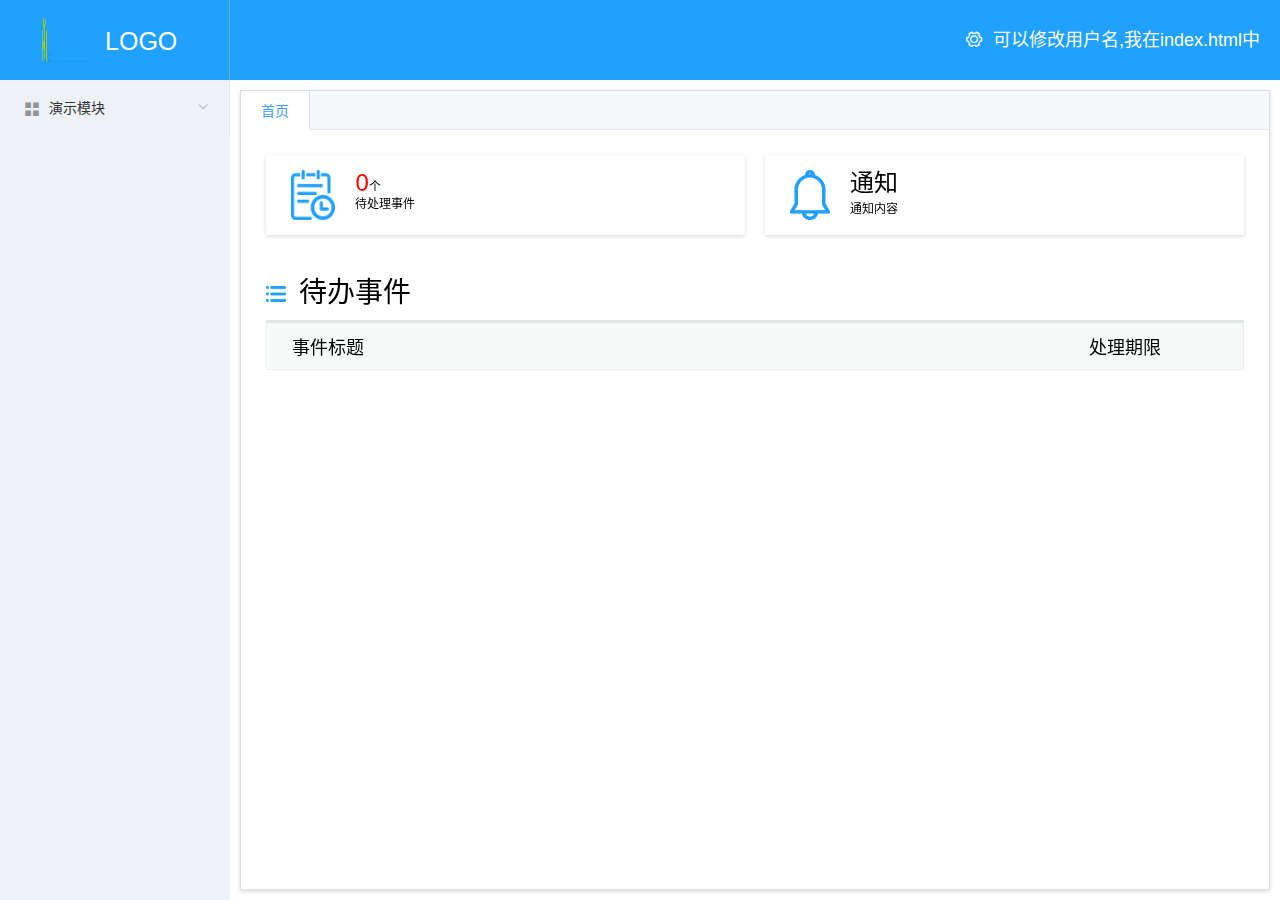
==== commit ac360ea0: "add" ====
--- a/code/vaey/html/index.html
+++ b/code/vaey/html/index.html
@@ -2,7 +2,7 @@
 <html lang="zh-CN">
 <head>
     <meta charset="UTF-8">
-    <title>互医健康UI系统展示</title>
+    <title></title>
     <link rel="stylesheet" href="../lib/element-ui/element.css">
     <link rel="stylesheet" href="../css/common.css">
     <script src="../lib/babel-polyfill/polyfill.min.js"></script>
@@ -17,7 +17,7 @@
         <frame-component
                 ref="framecomponent"
                 :user-name="userName"
-                logo-txt="互医健康"
+                logo-txt="LOGO NAME"
                 menu-url="/BNWeb/menuAction/createMenu"
                 default-src="default.html"
                 img-url="../img/hyjk.png"
